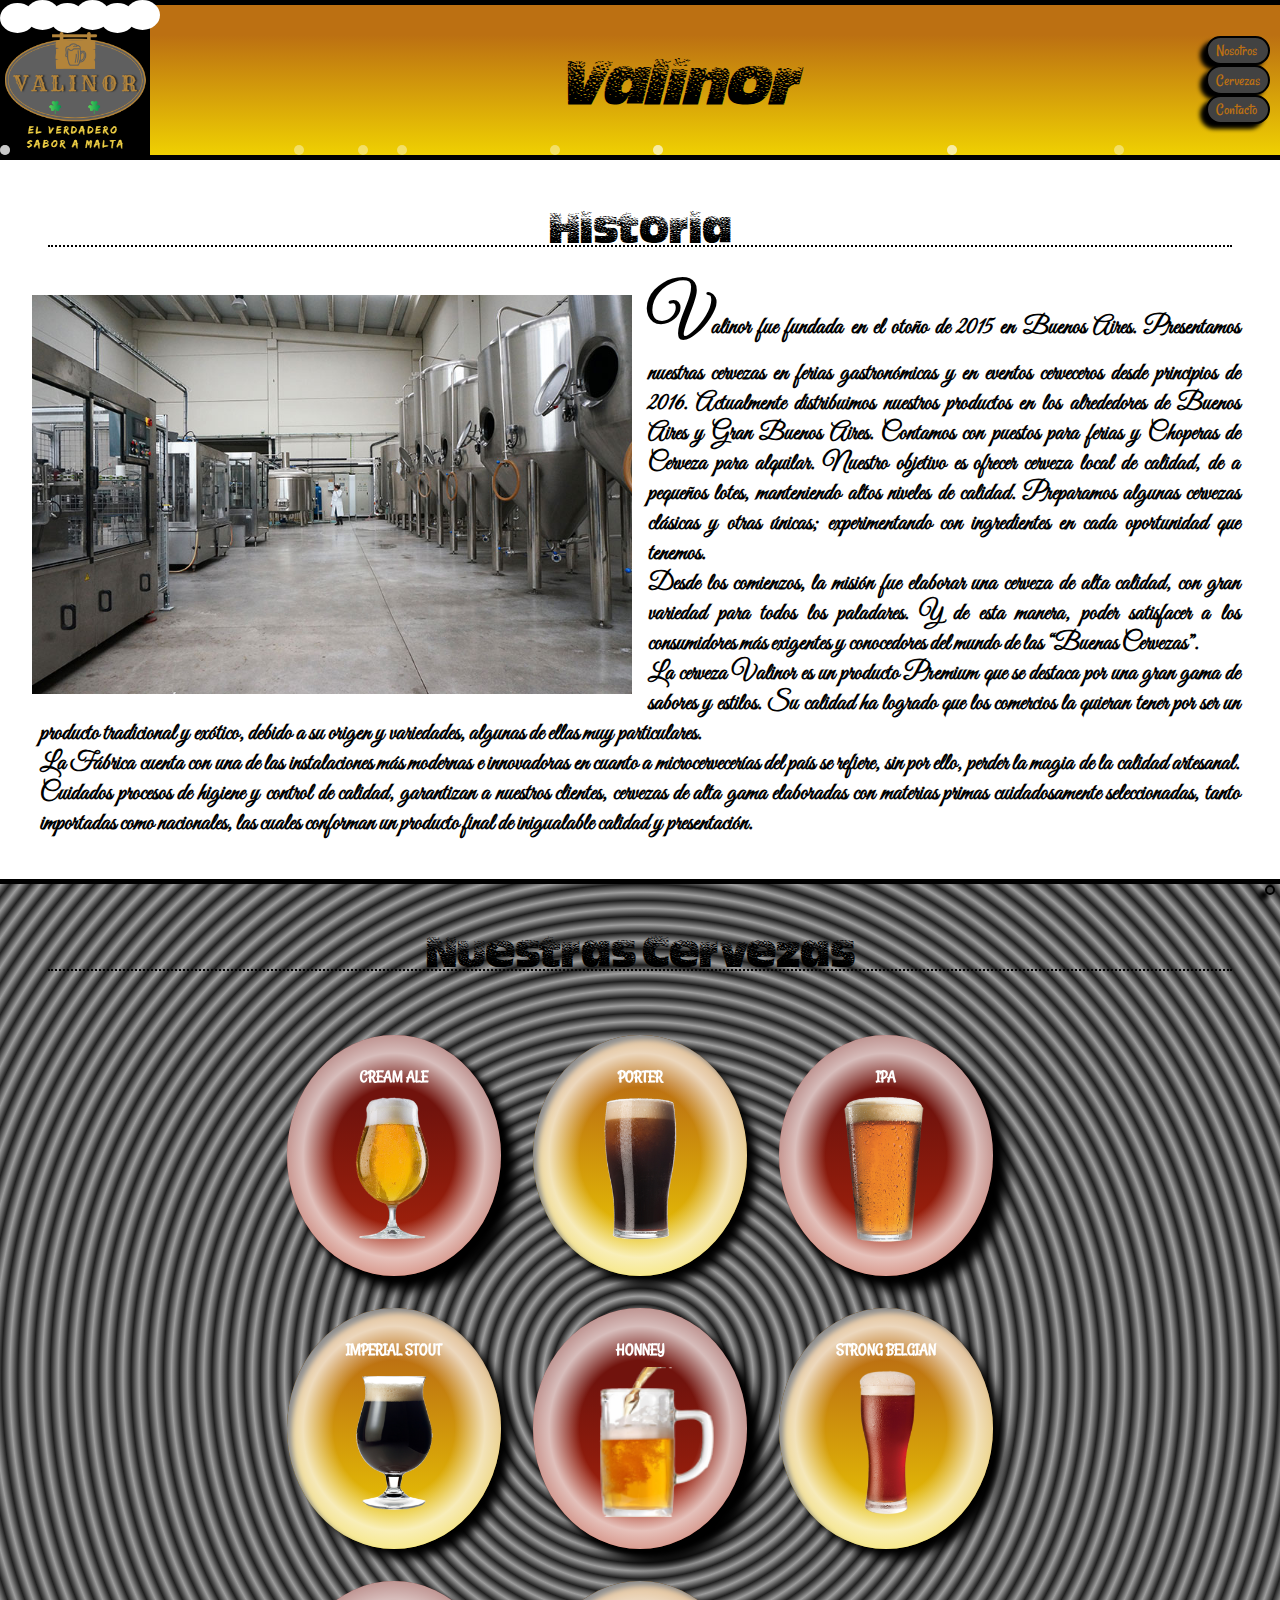
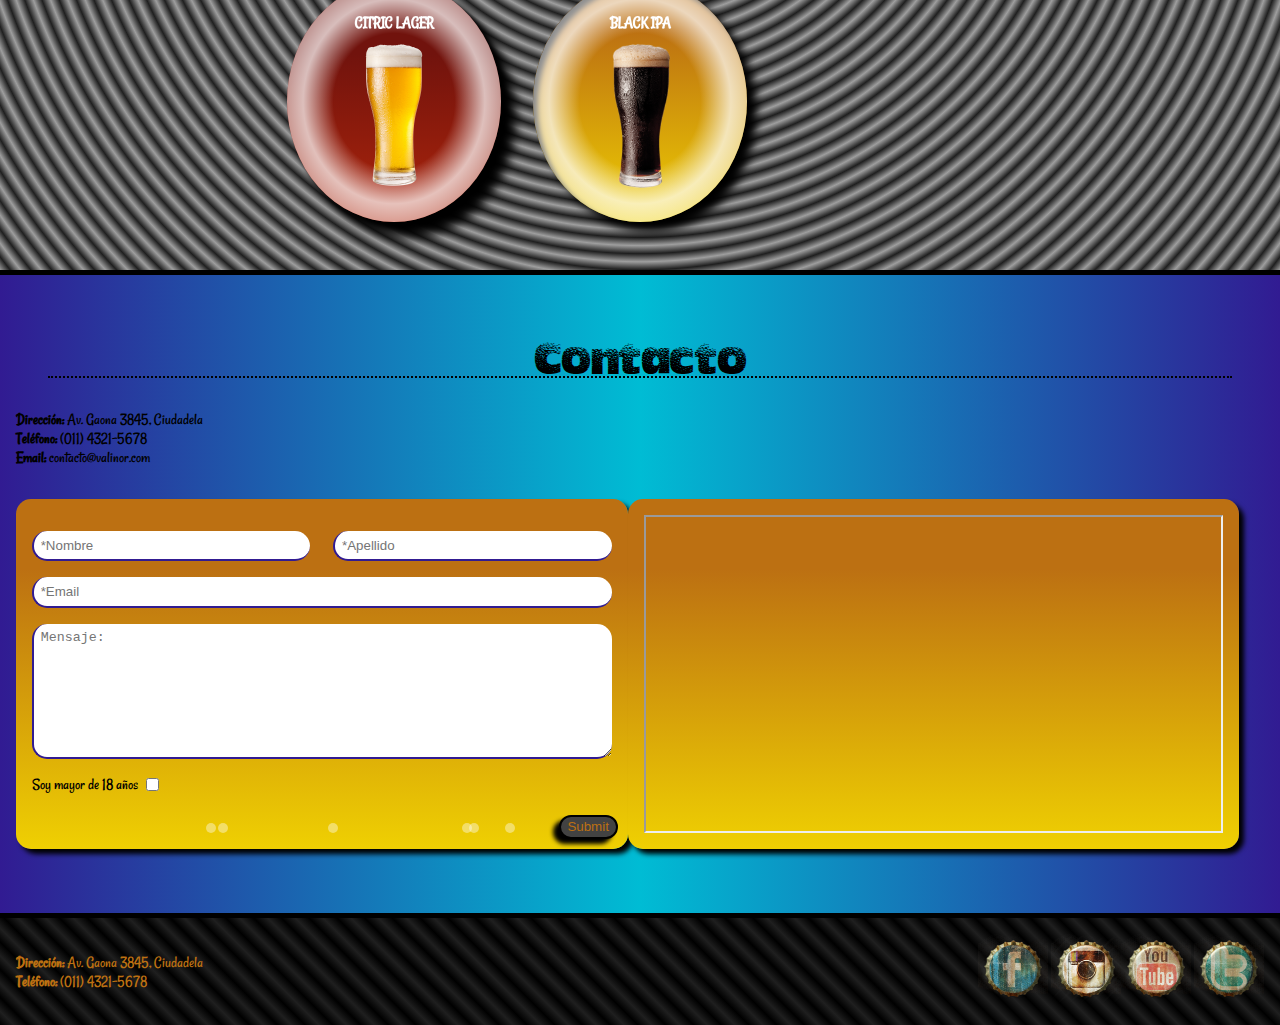
==== index.html @ 64746c53 "commit inicial" ====
<!DOCTYPE html>
<html lang="en">
<head>
	<meta charset="UTF-8">
	<meta name="viewport" content="width=device-width, initial-scale=1.0">
	<title>Valinor</title>
	<link rel="shortcut icon" href="img/favicon.png">
	<link rel="stylesheet" href="https://use.fontawesome.com/releases/v5.3.1/css/all.css" integrity="sha384-mzrmE5qonljUremFsqc01SB46JvROS7bZs3IO2EmfFsd15uHvIt+Y8vEf7N7fWAU" crossorigin="anonymous">
	<link rel="stylesheet" href="css/style.css">
</head>
<body>
	<header id="inicio" class="header">
		<img src="img/logo3.png" class="logo">		
		<div class="cont_espuma">			
			<div class="espuma"></div>
			<div class="espuma"></div>
			<div class="espuma"></div>
			<div class="espuma"></div>
			<div class="espuma"></div>						
			<div class="espuma"></div>
		
		</div>
		<h1 class="header_titulo hidden_tablet">Valinor</h1>		  
        <div class="burbuja"></div>
        <div class="burbuja"></div>
        <div class="burbuja"></div>
        <div class="burbuja"></div>
        <div class="burbuja"></div>
        <div class="burbuja"></div>
        <div class="burbuja"></div>
        <div class="burbuja"></div>
        <div class="burbuja"></div>
        <div class="burbuja"></div>
        <div class="burbuja"></div>
        <div class="burbuja"></div>
        <nav class="menu_general hidden_tablet">
        	<a href="#historia">Nosotros</a>
	       	<a href="#cervezas">Cervezas</a>
	       	<a href="#contacto">Contacto</a>
        </nav>
		<nav class="menu_hamburguesa hidden_desktop">
			<i class="fas fa-bars hamburguesa">
	        </i>
			<div class="menu_oculto">
		        <div class="burbuja"></div>
		        <div class="burbuja"></div>
		        <div class="burbuja"></div>		
	       		<a href="#historia">Nosotros</a>
	       		<a href="#cervezas">Cervezas</a>
	       		<a href="#contacto">Contacto</a>
	       	</div>
		</nav>
	</header>

	<main id="historia" class="borde_inferior">
		<h2 class="titulo">Historia</h2>
		<img src="img/instalaciones.jpg" alt="" class="historia_foto hidden_tablet">
		<div class="texto">
			<p>Valinor fue fundada en el otoño de 2015 en Buenos Aires. Presentamos nuestras cervezas en ferias gastronómicas y en eventos cerveceros desde principios de 2016. Actualmente distribuimos nuestros productos en los alrededores de Buenos Aires y Gran Buenos Aires. Contamos con puestos para ferias y Choperas de Cerveza para alquilar. Nuestro objetivo es ofrecer cerveza local de calidad, de a pequeños lotes, manteniendo altos niveles de calidad. Preparamos algunas cervezas clásicas y otras únicas; experimentando con ingredientes en cada oportunidad que tenemos.</p>
			<p>Desde los comienzos, la misión fue elaborar una cerveza de alta calidad, con gran variedad para todos los paladares. Y de esta manera, poder satisfacer a los consumidores más exigentes y conocedores del mundo de las “Buenas Cervezas”.</p>
			<p>La cerveza Valinor es un producto Premium que se destaca por una gran gama de sabores y estilos. Su calidad ha logrado que los comercios la quieran tener por ser un producto tradicional y exótico, debido a su origen y variedades, algunas de ellas muy particulares.</p>		
			<p>La Fábrica cuenta con una de las instalaciones más modernas e innovadoras en cuanto a microcervecerías del país se refiere, sin por ello, perder la magia de la calidad artesanal. Cuidados procesos de higiene y control de calidad, garantizan a nuestros clientes, cervezas de alta gama elaboradas con materias primas cuidadosamente seleccionadas, tanto importadas como nacionales, las cuales conforman un producto final de inigualable calidad y presentación.</p>
		</div>
		
	</main>

	<section id="cervezas" class="borde_inferior">
		<h2 class="titulo">Nuestras Cervezas</h2>		
		<div class="contenedor_cervezas">
			<div class="item">
				<h4>CREAM ALE</h4>
				<img src="img/1.png" alt="" class="foto_cervezas">
				<p>Cerveza Rubia, Suave, Crispante y refrescante. Tiene cuerpo liviano y se caracteriza por predominar las maltas claras con ausencia de caramelo. El amargor y sabor a lúpulo se encuentran en niveles bajos y ausentes en aroma. Los ésteres frutados pueden ser percibidos en niveles bajos.</p>
				<p>La graduación alcohólica es de 5 grados. IBUS 17.</p>
			</div>
			<div class="item">
				<h4>PORTER</h4>
				<img src="img/5.png" alt="" class="foto_cervezas">
				<p>Cerveza de cuerpo moderado con un rango de color entre café medio y oscuro. Se caracteriza por la carencia de las maltas horneadas o quemadas aceptando las maltas dulces en niveles de bajos, los niveles de lúpulo varían entre medios y moderados otorgando un amargor medio.</p>
				<p>La Graduación alcohólica es de 6 grados. IBUS 25.</p>
			</div>
			<div class="item">
				<h4>IPA</h4>
				<img src="img/3.png" alt="" class="foto_cervezas">
				<p>Indian Pale Ale, su Color es amarronado claro. Se Caracteriza por el amargor bien balanceado con el dulce de las maltas caramelizadas especiales. Es intensa, sabrosa, muy aromática y de buen cuerpo.</p>
				<p>Su graduación al alcohólica es de 7 grados. IBUS 40.</p>
			</div>
			<div class="item">
				<h4>IMPERIAL STOUT</h4>
				<img src="img/2.png" alt="" class="foto_cervezas">
				<p>Cerveza de color oscuro cercano al negro. Ofrece un intenso amargor y carácter malteado, complejo, pleno de cuerpo con toques tostados y ahumados que terminan en final seco. Posee gran concentración de lúpulo lo cual permite su conservación en el tiempo.</p>
				<p>La graduaciòn alcohólica alcanza los 10 grados. IBUS 60.</p>
			</div>
			<div class="item">
				<h4>HONNEY</h4>
				<img src="img/4.png" alt="" class="foto_cervezas">
				<p>Es una cerveza con miel. Sus cualidades logran que los mostos queden con un tinte levemente dulzón, mayor claridad y, además, un gran sabor particular.</p>
				<p>Su graduación alcohólica es de 8 grados. IBUS 23.</p>
			</div>
			<div class="item">
				<h4>STRONG BELGIAN</h4>
				<img src="img/6.png" alt="" class="foto_cervezas">
				<p>Su color es rojo cobrizo. Desprende sabores frutales y un perfil dulce que aportan las maltas caramelos. Esta cerveza tiene un alto contenido alcohólico.</p>
				<p>La graduación alcohólica es de 11 grados. IBUS 32.</p>
			</div>
			<div class="item">
				<h4>CITRIC LAGER</h4>
				<img src="img/7.png" alt="" class="foto_cervezas">
				<p>Es una cerveza lager con el agregado de cítricos y azúcar, 30 días de maduración con la fruta. Se consigue así una fusión ideal entre la mejor cerveza y el característico sabor de los cítricos, dando como resultado un sabor único y doblemente refrescante.</p>
				<p>La graduación alcohólica es de 4 grados. IBUS 15.</p>
			</div>
			<div class="item">
				<h4>BLACK IPA</h4>
				<img src="img/8.png" alt="" class="foto_cervezas">
				<p>Es un estilo de cerveza negra con el amargor característico de las IPAS, que dejan ver los tostados, el chocolate y el café, permitiéndole obtener una intensidad característica y buen cuerpo.</p>
				<p>La graduación alcohólica es de 7 grados. IBUS 43.</p>
			</div>
		</div>
		
	</section>

	<section id="contacto" class="borde_inferior">
		<h2 class="titulo">Contacto</h2>
		<p><span class="negrita">Dirección:</span> Av. Gaona 3845, Ciudadela</p>
		<p><span class="negrita">Teléfono:</span> (011) 4321-5678</p>
		<p><span class="negrita">Email:</span> contacto@valinor.com</p>		
		<form action="" class="contacto_division">
		    <div class="burbuja"></div>
		    <div class="burbuja"></div>
		    <div class="burbuja"></div>
		    <div class="burbuja"></div>
		    <div class="burbuja"></div>
		    <div class="burbuja"></div>		
			<div>
				<input class="input" type="text" placeholder="*Nombre" required>
				<input class="input" type="text" placeholder="*Apellido" required>
			</div>
			<div>
				<input class="input" type="email" placeholder="*Email" required>
			</div>
	        <div>
		        
		        <textarea class="input" name="" id="" cols="40" rows="8" placeholder="Mensaje:"></textarea>
	        </div>
			<div>
      			<label for="mayor"><span>Soy mayor de 18 años</span></label>
				<input type="checkbox" id="mayor" name="check" required>
	        </div>
			<input type="submit" class="aceptar">
		</form>
		<div class="contacto_division">
			<iframe src="https://www.google.com/maps/embed?pb=!1m18!1m12!1m3!1d1641.3958438798677!2d-58.5413148165219!3d-34.634704137041126!2m3!1f0!2f0!3f0!3m2!1i1024!2i768!4f13.1!3m3!1m2!1s0x95bcc8105bed4409%3A0xe60485fcaf49aa8b!2sAv.+Gaona+3845%2C+B1702APH+Ciudadela%2C+Pcia+de+Buenos+Aires!5e0!3m2!1ses-419!2sar!4v1537821189401" allowfullscreen></iframe>
		</div>
	</section>

	<footer class="footer">
		<div>
			<p><span class="negrita">Dirección:</span> Av. Gaona 3845, Ciudadela</p>
			<p><span class="negrita">Teléfono:</span> (011) 4321-5678</p>
		</div>
		
		<div class="contenedor_redes">
			<div>				
				<a href="https://www.youtube.com" target="blank"><img src="img/youtube.png" class="redes" alt=""></a>			
				<a href="https://www.twitter.com" target="blank"><img src="img/twitter.png" class="redes" alt=""></a>
			</div>
			<div>
				<a href="https://www.facebook.com" target="blank"><img src="img/facebook.png" class="redes" alt=""></a>
				<a href="https://www.instagram.com" target="blank"><img src="img/instagram.png" class="redes" alt=""></a>
			</div>
		</div>
	</footer>
	
	<a href="#inicio" title="Volver al Inicio"><i class="far fa-arrow-alt-circle-up volver"></i></a>

</body>
</html>
---- css/style.css ----
@import url("https://fonts.googleapis.com/css?family=Indie+Flower|Great+Vibes|Righteous|Poiret+One|Boogaloo|Ceviche+One|Chicle|Kaushan+Script|Monoton|Norican|Oleo+Script|Rancho|Yatra+One");
.boton, .menu_general a, .contacto_division .aceptar, .volver {
  border: 2px solid black;
  color: #bc7012;
  background: #424242;
  box-shadow: -6px 5px 4px 0px #000000; }
  .boton:hover, .menu_general a:hover, .contacto_division .aceptar:hover, .volver:hover {
    filter: brightness(1.5); }

/*resets y estructura general*/
@font-face {
  font-family: hot_sweat;
  src: url("../fuentes/HotSweat.ttf"); }
* {
  margin: 0;
  padding: 0;
  box-sizing: border-box; }

a {
  text-decoration: none; }

body, html {
  font-family: 'Poiret One', cursive;
  font-family: "Indie Flower";
  font-family: "Great Vibes";
  font-family: "Righteous";
  font-family: "Poiret One";
  font-family: "Boogaloo";
  font-family: "Ceviche One";
  font-family: "Chicle";
  font-family: "Yatra One";
  font-family: "Kaushan Script";
  font-family: "Monoton";
  font-family: "Norican";
  font-family: "Oleo Script";
  font-family: "Rancho"; }

@keyframes gas {
  100% {
    bottom: 90%; } }
@keyframes gradiente {
  0% {
    background-position: 0% 50%; }
  50% {
    background-position: 100% 50%; }
  100% {
    background-position: 0% 50%; } }
@keyframes reflejo {
  0% {
    background: radial-gradient(transparent 0%, #ffffffb8 0%, transparent 100%); }
  1% {
    background: radial-gradient(transparent 2%, #ffffffb8 3%, transparent 100%); }
  2% {
    background: radial-gradient(transparent 4%, #ffffffb8 6%, transparent 100%); }
  3% {
    background: radial-gradient(transparent 6%, #ffffffb8 9%, transparent 100%); }
  4% {
    background: radial-gradient(transparent 8%, #ffffffb8 12%, transparent 100%); }
  5% {
    background: radial-gradient(transparent 10%, #ffffffb8 15%, transparent 100%); }
  6% {
    background: radial-gradient(transparent 12%, #ffffffb8 18%, transparent 100%); }
  7% {
    background: radial-gradient(transparent 14%, #ffffffb8 21%, transparent 100%); }
  8% {
    background: radial-gradient(transparent 16%, #ffffffb8 24%, transparent 100%); }
  9% {
    background: radial-gradient(transparent 18%, #ffffffb8 27%, transparent 100%); }
  10% {
    background: radial-gradient(transparent 20%, #ffffffb8 30%, transparent 100%); }
  11% {
    background: radial-gradient(transparent 22%, #ffffffb8 33%, transparent 100%); }
  12% {
    background: radial-gradient(transparent 24%, #ffffffb8 36%, transparent 100%); }
  13% {
    background: radial-gradient(transparent 26%, #ffffffb8 39%, transparent 100%); }
  14% {
    background: radial-gradient(transparent 28%, #ffffffb8 42%, transparent 100%); }
  15% {
    background: radial-gradient(transparent 30%, #ffffffb8 45%, transparent 100%); }
  16% {
    background: radial-gradient(transparent 32%, #ffffffb8 48%, transparent 100%); }
  17% {
    background: radial-gradient(transparent 34%, #ffffffb8 51%, transparent 100%); }
  18% {
    background: radial-gradient(transparent 36%, #ffffffb8 54%, transparent 100%); }
  19% {
    background: radial-gradient(transparent 38%, #ffffffb8 57%, transparent 100%); }
  20% {
    background: radial-gradient(transparent 40%, #ffffffb8 60%, transparent 100%); }
  21% {
    background: radial-gradient(transparent 52.5%, #ffffffb8 63%, transparent 100%); }
  22% {
    background: radial-gradient(transparent 55%, #ffffffb8 66%, transparent 100%); }
  23% {
    background: radial-gradient(transparent 57.5%, #ffffffb8 69%, transparent 100%); }
  24% {
    background: radial-gradient(transparent 60%, #ffffffb8 72%, transparent 100%); }
  25% {
    background: radial-gradient(transparent 62.5%, #ffffffb8 75%, transparent 100%); }
  26% {
    background: radial-gradient(transparent 65%, #ffffffb8 78%, transparent 100%); }
  27% {
    background: radial-gradient(transparent 67.5%, #ffffffb8 81%, transparent 100%); }
  28% {
    background: radial-gradient(transparent 70%, #ffffffb8 84%, transparent 100%); }
  29% {
    background: radial-gradient(transparent 72.5%, #ffffffb8 87%, transparent 100%); }
  30% {
    background: radial-gradient(transparent 75%, #ffffffb8 90%, transparent 100%); }
  31% {
    background: radial-gradient(transparent 77.5%, #ffffffb8 93%, transparent 100%); }
  32% {
    background: radial-gradient(transparent 80%, #ffffffb8 96%, transparent 100%); }
  33% {
    background: radial-gradient(transparent 82.5%, #ffffffb8 99%, transparent 100%); }
  34% {
    background: radial-gradient(transparent 85%, #ffffffb8 102%, transparent 100%); }
  100% {
    background: transparent; } }
@keyframes reflejo2 {
  0% {
    background: linear-gradient(45deg, transparent 0%, #ffffffaa 0%, transparent 0%); }
  1% {
    background: linear-gradient(45deg, transparent 2.5%, #ffffffaa 3%, transparent 3.4%); }
  2% {
    background: linear-gradient(45deg, transparent 5%, #ffffffaa 6%, transparent 6.8%); }
  3% {
    background: linear-gradient(45deg, transparent 7.5%, #ffffffaa 9%, transparent 10.2%); }
  4% {
    background: linear-gradient(45deg, transparent 10%, #ffffffaa 12%, transparent 13.6%); }
  5% {
    background: linear-gradient(45deg, transparent 12.5%, #ffffffaa 15%, transparent 17%); }
  6% {
    background: linear-gradient(45deg, transparent 15%, #ffffffaa 18%, transparent 20.4%); }
  7% {
    background: linear-gradient(45deg, transparent 17.5%, #ffffffaa 21%, transparent 23.8%); }
  8% {
    background: linear-gradient(45deg, transparent 20%, #ffffffaa 24%, transparent 27.2%); }
  9% {
    background: linear-gradient(45deg, transparent 22.5%, #ffffffaa 27%, transparent 30.6%); }
  10% {
    background: linear-gradient(45deg, transparent 25%, #ffffffaa 30%, transparent 34%); }
  11% {
    background: linear-gradient(45deg, transparent 27.5%, #ffffffaa 33%, transparent 37.4%); }
  12% {
    background: linear-gradient(45deg, transparent 30%, #ffffffaa 36%, transparent 40.8%); }
  13% {
    background: linear-gradient(45deg, transparent 32.5%, #ffffffaa 39%, transparent 44.2%); }
  14% {
    background: linear-gradient(45deg, transparent 35%, #ffffffaa 42%, transparent 47.6%); }
  15% {
    background: linear-gradient(45deg, transparent 37.5%, #ffffffaa 45%, transparent 51%); }
  16% {
    background: linear-gradient(45deg, transparent 40%, #ffffffaa 48%, transparent 54.4%); }
  17% {
    background: linear-gradient(45deg, transparent 42.5%, #ffffffaa 51%, transparent 57.8%); }
  18% {
    background: linear-gradient(45deg, transparent 45%, #ffffffaa 54%, transparent 61.2%); }
  19% {
    background: linear-gradient(45deg, transparent 47.5%, #ffffffaa 57%, transparent 64.6%); }
  20% {
    background: linear-gradient(45deg, transparent 50%, #ffffffaa 60%, transparent 68%); }
  21% {
    background: linear-gradient(45deg, transparent 52.5%, #ffffffaa 63%, transparent 71.4%); }
  22% {
    background: linear-gradient(45deg, transparent 55%, #ffffffaa 66%, transparent 74.8%); }
  23% {
    background: linear-gradient(45deg, transparent 57.5%, #ffffffaa 69%, transparent 78.2%); }
  24% {
    background: linear-gradient(45deg, transparent 60%, #ffffffaa 72%, transparent 81.6%); }
  25% {
    background: linear-gradient(45deg, transparent 62.5%, #ffffffaa 75%, transparent 85%); }
  26% {
    background: linear-gradient(45deg, transparent 65%, #ffffffaa 78%, transparent 88.4%); }
  27% {
    background: linear-gradient(45deg, transparent 67.5%, #ffffffaa 81%, transparent 91.8%); }
  28% {
    background: linear-gradient(45deg, transparent 70%, #ffffffaa 84%, transparent 95.2%); }
  29% {
    background: linear-gradient(45deg, transparent 72.5%, #ffffffaa 87%, transparent 98.6%); }
  30% {
    background: linear-gradient(45deg, transparent 75%, #ffffffaa 90%, transparent 102%); }
  30% {
    background: linear-gradient(45deg, transparent 75%, #ffffffaa 90%, transparent 100%); }
  31% {
    background: linear-gradient(45deg, transparent 77.5%, #ffffffaa 93%, transparent 100%); }
  32% {
    background: linear-gradient(45deg, transparent 80%, #ffffffaa 96%, transparent 100%); }
  33% {
    background: linear-gradient(45deg, transparent 82.5%, #ffffffaa 99%, transparent 100%); }
  34% {
    background: linear-gradient(45deg, transparent 85%, #ffffffaa 102%, transparent 100%); }
  34% {
    background: linear-gradient(45deg, transparent 85%, #ffffffaa 100%, transparent 100%); }
  35% {
    background: linear-gradient(45deg, transparent 87.5%, #ffffffaa 100%, transparent 100%); }
  36% {
    background: linear-gradient(45deg, transparent 90%, #ffffffaa 100%, transparent 100%); }
  37% {
    background: linear-gradient(45deg, transparent 92.5%, #ffffffaa 100%, transparent 100%); }
  38% {
    background: linear-gradient(45deg, transparent 95%, #ffffffaa 100%, transparent 100%); }
  39% {
    background: linear-gradient(45deg, transparent 97.5%, #ffffffaa 100%, transparent 100%); }
  40% {
    background: linear-gradient(45deg, transparent 100%, #ffffffaa 100%, transparent 100%); }
  100% {
    background: transparent; } }
@keyframes vidrio {
  0% {
    background: linear-gradient(180deg, transparent 0%, #ffffffb8 0%, transparent 100%); }
  1% {
    background: linear-gradient(180deg, transparent 2%, #ffffffb8 0%, transparent 100%); }
  2% {
    background: linear-gradient(180deg, transparent 4%, #ffffffb8 0%, transparent 100%); }
  3% {
    background: linear-gradient(180deg, transparent 6%, #ffffffb8 0%, transparent 100%); }
  4% {
    background: linear-gradient(180deg, transparent 8%, #ffffffb8 0%, transparent 100%); }
  5% {
    background: linear-gradient(180deg, transparent 10%, #ffffffb8 0%, transparent 100%); }
  6% {
    background: linear-gradient(180deg, transparent 12%, #ffffffb8 0%, transparent 100%); }
  7% {
    background: linear-gradient(180deg, transparent 14%, #ffffffb8 0%, transparent 100%); }
  8% {
    background: linear-gradient(180deg, transparent 16%, #ffffffb8 0%, transparent 100%); }
  9% {
    background: linear-gradient(180deg, transparent 18%, #ffffffb8 0%, transparent 100%); }
  10% {
    background: linear-gradient(180deg, transparent 20%, #ffffffb8 0%, transparent 100%); }
  11% {
    background: linear-gradient(180deg, transparent 22%, #ffffffb8 0%, transparent 100%); }
  50% {
    background: linear-gradient(180deg, transparent 22%, #ffffffb8 0%, transparent 100%); }
  51% {
    background: linear-gradient(180deg, transparent 23.95%, #ffffffb8 0%, transparent 100%); }
  52% {
    background: linear-gradient(180deg, transparent 25.9%, #ffffffb8 0%, transparent 100%); }
  53% {
    background: linear-gradient(180deg, transparent 27.85%, #ffffffb8 0%, transparent 100%); }
  54% {
    background: linear-gradient(180deg, transparent 29.8%, #ffffffb8 0%, transparent 100%); }
  55% {
    background: linear-gradient(180deg, transparent 31.75%, #ffffffb8 0%, transparent 100%); }
  56% {
    background: linear-gradient(180deg, transparent 33.7%, #ffffffb8 0%, transparent 100%); }
  57% {
    background: linear-gradient(180deg, transparent 35.65%, #ffffffb8 0%, transparent 100%); }
  58% {
    background: linear-gradient(180deg, transparent 37.6%, #ffffffb8 0%, transparent 100%); }
  59% {
    background: linear-gradient(180deg, transparent 39.55%, #ffffffb8 0%, transparent 100%); }
  60% {
    background: linear-gradient(180deg, transparent 41.5%, #ffffffb8 0%, transparent 100%); }
  61% {
    background: linear-gradient(180deg, transparent 43.45%, #ffffffb8 0%, transparent 100%); }
  62% {
    background: linear-gradient(180deg, transparent 45.4%, #ffffffb8 0%, transparent 100%); }
  63% {
    background: linear-gradient(180deg, transparent 47.35%, #ffffffb8 0%, transparent 100%); }
  64% {
    background: linear-gradient(180deg, transparent 49.3%, #ffffffb8 0%, transparent 100%); }
  65% {
    background: linear-gradient(180deg, transparent 51.25%, #ffffffb8 0%, transparent 100%); }
  66% {
    background: linear-gradient(180deg, transparent 53.2%, #ffffffb8 0%, transparent 100%); }
  67% {
    background: linear-gradient(180deg, transparent 55.15%, #ffffffb8 0%, transparent 100%); }
  68% {
    background: linear-gradient(180deg, transparent 57.1%, #ffffffb8 0%, transparent 100%); }
  69% {
    background: linear-gradient(180deg, transparent 59.05%, #ffffffb8 0%, transparent 100%); }
  70% {
    background: linear-gradient(180deg, transparent 61%, #ffffffb8 0%, transparent 100%); }
  71% {
    background: linear-gradient(180deg, transparent 62.95%, #ffffffb8 0%, transparent 100%); }
  72% {
    background: linear-gradient(180deg, transparent 64.9%, #ffffffb8 0%, transparent 100%); }
  73% {
    background: linear-gradient(180deg, transparent 66.85%, #ffffffb8 0%, transparent 100%); }
  74% {
    background: linear-gradient(180deg, transparent 68.8%, #ffffffb8 0%, transparent 100%); }
  75% {
    background: linear-gradient(180deg, transparent 70.75%, #ffffffb8 0%, transparent 100%); }
  76% {
    background: linear-gradient(180deg, transparent 72.7%, #ffffffb8 0%, transparent 100%); }
  77% {
    background: linear-gradient(180deg, transparent 74.65%, #ffffffb8 0%, transparent 100%); }
  78% {
    background: linear-gradient(180deg, transparent 76.6%, #ffffffb8 0%, transparent 100%); }
  79% {
    background: linear-gradient(180deg, transparent 78.55%, #ffffffb8 0%, transparent 100%); }
  80% {
    background: linear-gradient(180deg, transparent 80.5%, #ffffffb8 0%, transparent 100%); }
  81% {
    background: linear-gradient(180deg, transparent 82.45%, #ffffffb8 0%, transparent 100%); }
  82% {
    background: linear-gradient(180deg, transparent 84.4%, #ffffffb8 0%, transparent 100%); }
  83% {
    background: linear-gradient(180deg, transparent 86.35%, #ffffffb8 0%, transparent 100%); }
  84% {
    background: linear-gradient(180deg, transparent 88.3%, #ffffffb8 0%, transparent 100%); }
  85% {
    background: linear-gradient(180deg, transparent 90.25%, #ffffffb8 0%, transparent 100%); }
  86% {
    background: linear-gradient(180deg, transparent 92.2%, #ffffffb8 0%, transparent 100%); }
  87% {
    background: linear-gradient(180deg, transparent 94.15%, #ffffffb8 0%, transparent 100%); }
  88% {
    background: linear-gradient(180deg, transparent 96.1%, #ffffffb8 0%, transparent 100%); }
  89% {
    background: linear-gradient(180deg, transparent 98.05%, #ffffffb8 0%, transparent 100%); }
  90% {
    background: linear-gradient(180deg, transparent 100%, #ffffffb8 0%, transparent 100%); }
  100% {
    background: transparent; } }
@keyframes vidrio2 {
  0% {
    background: linear-gradient(90deg, transparent 0%, #ffffffb8 0%, transparent 100%); }
  1% {
    background: linear-gradient(90deg, transparent 2%, #ffffffb8 0%, transparent 100%); }
  2% {
    background: linear-gradient(90deg, transparent 4%, #ffffffb8 0%, transparent 100%); }
  3% {
    background: linear-gradient(90deg, transparent 6%, #ffffffb8 0%, transparent 100%); }
  4% {
    background: linear-gradient(90deg, transparent 8%, #ffffffb8 0%, transparent 100%); }
  5% {
    background: linear-gradient(90deg, transparent 10%, #ffffffb8 0%, transparent 100%); }
  6% {
    background: linear-gradient(90deg, transparent 12%, #ffffffb8 0%, transparent 100%); }
  7% {
    background: linear-gradient(90deg, transparent 14%, #ffffffb8 0%, transparent 100%); }
  8% {
    background: linear-gradient(90deg, transparent 16%, #ffffffb8 0%, transparent 100%); }
  9% {
    background: linear-gradient(90deg, transparent 18%, #ffffffb8 0%, transparent 100%); }
  10% {
    background: linear-gradient(90deg, transparent 20%, #ffffffb8 0%, transparent 100%); }
  11% {
    background: linear-gradient(90deg, transparent 22%, #ffffffb8 0%, transparent 100%); }
  12% {
    background: linear-gradient(90deg, transparent 24%, #ffffffb8 0%, transparent 100%); }
  13% {
    background: linear-gradient(90deg, transparent 26%, #ffffffb8 0%, transparent 100%); }
  14% {
    background: linear-gradient(90deg, transparent 28%, #ffffffb8 0%, transparent 100%); }
  15% {
    background: linear-gradient(90deg, transparent 30%, #ffffffb8 0%, transparent 100%); }
  16% {
    background: linear-gradient(90deg, transparent 32%, #ffffffb8 0%, transparent 100%); }
  17% {
    background: linear-gradient(90deg, transparent 34%, #ffffffb8 0%, transparent 100%); }
  18% {
    background: linear-gradient(90deg, transparent 36%, #ffffffb8 0%, transparent 100%); }
  19% {
    background: linear-gradient(90deg, transparent 38%, #ffffffb8 0%, transparent 100%); }
  20% {
    background: linear-gradient(90deg, transparent 40%, #ffffffb8 0%, transparent 100%); }
  21% {
    background: linear-gradient(90deg, transparent 42%, #ffffffb8 0%, transparent 100%); }
  22% {
    background: linear-gradient(90deg, transparent 44%, #ffffffb8 0%, transparent 100%); }
  23% {
    background: linear-gradient(90deg, transparent 46%, #ffffffb8 0%, transparent 100%); }
  24% {
    background: linear-gradient(90deg, transparent 48%, #ffffffb8 0%, transparent 100%); }
  25% {
    background: linear-gradient(90deg, transparent 50%, #ffffffb8 0%, transparent 100%); }
  26% {
    background: linear-gradient(90deg, transparent 52%, #ffffffb8 0%, transparent 100%); }
  27% {
    background: linear-gradient(90deg, transparent 54%, #ffffffb8 0%, transparent 100%); }
  28% {
    background: linear-gradient(90deg, transparent 56%, #ffffffb8 0%, transparent 100%); }
  29% {
    background: linear-gradient(90deg, transparent 58%, #ffffffb8 0%, transparent 100%); }
  30% {
    background: linear-gradient(90deg, transparent 60%, #ffffffb8 0%, transparent 100%); }
  31% {
    background: linear-gradient(90deg, transparent 62%, #ffffffb8 0%, transparent 100%); }
  32% {
    background: linear-gradient(90deg, transparent 64%, #ffffffb8 0%, transparent 100%); }
  33% {
    background: linear-gradient(90deg, transparent 66%, #ffffffb8 0%, transparent 100%); }
  34% {
    background: linear-gradient(90deg, transparent 68%, #ffffffb8 0%, transparent 100%); }
  35% {
    background: linear-gradient(90deg, transparent 70%, #ffffffb8 0%, transparent 100%); }
  36% {
    background: linear-gradient(90deg, transparent 72%, #ffffffb8 0%, transparent 100%); }
  37% {
    background: linear-gradient(90deg, transparent 74%, #ffffffb8 0%, transparent 100%); }
  38% {
    background: linear-gradient(90deg, transparent 76%, #ffffffb8 0%, transparent 100%); }
  39% {
    background: linear-gradient(90deg, transparent 78%, #ffffffb8 0%, transparent 100%); }
  40% {
    background: linear-gradient(90deg, transparent 80%, #ffffffb8 0%, transparent 100%); }
  41% {
    background: linear-gradient(90deg, transparent 82%, #ffffffb8 0%, transparent 100%); }
  42% {
    background: linear-gradient(90deg, transparent 84%, #ffffffb8 0%, transparent 100%); }
  43% {
    background: linear-gradient(90deg, transparent 86%, #ffffffb8 0%, transparent 100%); }
  44% {
    background: linear-gradient(90deg, transparent 88%, #ffffffb8 0%, transparent 100%); }
  45% {
    background: linear-gradient(90deg, transparent 90%, #ffffffb8 0%, transparent 100%); }
  46% {
    background: linear-gradient(90deg, transparent 92%, #ffffffb8 0%, transparent 100%); }
  47% {
    background: linear-gradient(90deg, transparent 94%, #ffffffb8 0%, transparent 100%); }
  48% {
    background: linear-gradient(90deg, transparent 96%, #ffffffb8 0%, transparent 100%); }
  49% {
    background: linear-gradient(90deg, transparent 98%, #ffffffb8 0%, transparent 100%); }
  50% {
    background: linear-gradient(90deg, transparent 100%, #ffffffb8 0%, transparent 100%); }
  100% {
    background: transparent; } }
@keyframes goteo {
  0% {
    height: 0; }
  100% {
    height: 180px; } }
.header {
  padding: 0 10px 0 0;
  position: relative;
  display: flex;
  justify-content: space-between;
  align-items: center;
  background: linear-gradient(to bottom, #bc7012 20%, #efd002);
  border: 5px black;
  border-style: solid none; }
  .header .header_titulo {
    font-family: "hot_sweat";
    font-size: 3rem;
    font-style: italic;
    font-weight: normal; }

.cont_espuma {
  position: absolute;
  top: 0; }
  .cont_espuma::after {
    content: "";
    width: 20px;
    position: absolute;
    right: -5px;
    background: white;
    border-radius: 0 0 40% 60%;
    animation: goteo 10s infinite; }
  .cont_espuma .espuma {
    height: 30px;
    width: 35px;
    position: relative;
    margin-left: -10px;
    left: 10px;
    top: -2px;
    float: left;
    background: white;
    border-radius: 50%; }
    .cont_espuma .espuma:nth-child(even) {
      top: -5px; }

.burbuja {
  width: 10px;
  height: 10px;
  position: absolute;
  bottom: 0;
  border-radius: 50%;
  background: radial-gradient(transparent 0%, #ffffff66 60%, transparent 100%);
  background: #ffffff66;
  /* border: 1px solid #e4e3e37a; */
  animation: gas ease-in-out infinite;
  z-index: 2; }
  .burbuja:nth-child(1) {
    left: 73%;
    animation-duration: 2s;
    animation-delay: 0.6s; }
  .burbuja:nth-child(2) {
    left: 33%;
    animation-duration: 9s;
    animation-delay: 1s; }
  .burbuja:nth-child(3) {
    left: 80%;
    animation-duration: 5.5s;
    animation-delay: 0.6s; }
  .burbuja:nth-child(4) {
    left: 31%;
    animation-duration: 8s;
    animation-delay: 0.4s; }
  .burbuja:nth-child(5) {
    left: 51%;
    animation-duration: 8.5s;
    animation-delay: 0.2s; }
  .burbuja:nth-child(6) {
    left: 74%;
    animation-duration: 2.5s;
    animation-delay: 0.4s; }
  .burbuja:nth-child(7) {
    left: 43%;
    animation-duration: 6s;
    animation-delay: 0.6s; }
  .burbuja:nth-child(8) {
    left: 28%;
    animation-duration: 4s;
    animation-delay: 0.6s; }
  .burbuja:nth-child(9) {
    left: 23%;
    animation-duration: 1.5s;
    animation-delay: 0.2s; }
  .burbuja:nth-child(10) {
    left: 87%;
    animation-duration: 2s;
    animation-delay: 0.2s; }
  .burbuja:nth-child(11) {
    left: 51%;
    animation-duration: 2s;
    animation-delay: 0.2s; }
  .burbuja:nth-child(12) {
    left: 74%;
    animation-duration: 5s;
    animation-delay: 0.2s; }

.logo {
  height: 150px; }

.menu_general {
  display: flex;
  flex-direction: column; }
  .menu_general a {
    padding: 0.2em 0.5em;
    border-radius: 15px; }

.menu_hamburguesa {
  padding: 10px;
  position: relative;
  font-size: 2rem; }
  .menu_hamburguesa::before {
    content: "";
    height: 0;
    width: 10px;
    margin-left: -10px;
    position: absolute;
    top: 30px;
    background: linear-gradient(to bottom, #bc7012 20%, #efd002);
    transition: 1s; }
  .menu_hamburguesa a {
    padding: 2px;
    color: black;
    border: 1px solid black;
    z-index: 2; }
  .menu_hamburguesa:hover .hamburguesa {
    transform: rotate(-45deg); }
  .menu_hamburguesa:hover::before {
    height: 120px; }
  .menu_hamburguesa:hover .menu_oculto {
    height: auto;
    overflow: visible; }
    .menu_hamburguesa:hover .menu_oculto::after {
      height: 95%;
      border-top: 20px solid #ffffffc2; }

.hamburguesa {
  padding: 3px;
  position: relative;
  border: 3px solid #fffefe82;
  border-top: 15px solid #ffffffc7;
  border-radius: 5px;
  transition: 1s; }
  .hamburguesa::after {
    content: '';
    width: 0.3em;
    height: 0.8em;
    position: absolute;
    right: -15px;
    top: 0px;
    border: 3px solid #fffefe82;
    border-radius: 5px; }

.menu_oculto {
  height: 0;
  margin-top: 15px;
  position: absolute;
  right: 0;
  overflow: hidden;
  display: flex;
  flex-direction: column;
  text-align: center;
  font-size: 1.5rem; }
  .menu_oculto::after {
    content: "";
    height: 0;
    width: 100%;
    position: absolute;
    bottom: 0;
    background: linear-gradient(to bottom, #bc7012 20%, #efd002);
    border-radius: 5px 5px 0 0;
    transition: 1.5s 0.5s; }

/*--------------------------------------------------------------------------*/
/*Termina el Header*/
#historia {
  padding: 1em;
  background: repeating-linear-gradient(40deg, #775a30 30%, #bb994c 61%), repeating-linear-gradient(300deg, #775a30 20%, #bb994c 50%), repeating-linear-gradient(15deg, #775a30 20%, #bb994c 60%);
  /* background: repeating-linear-gradient(0deg, #9e9e9e 30%, #ffffff30 61%), repeating-linear-gradient(300deg, #ffffff 20%, #9e9e9e42 50%), repeating-linear-gradient(15deg, #fff0 20%, #9e9e9e 60%), repeating-linear-gradient(250deg, #fff0 50%, #9e9e9e 90%); */
  /* background: repeating-linear-gradient(transparent 30%, #8A6F4E 60%), linear-gradient(45deg, #C8AC82 50%, #8A6F4E 60%); */
  /* filter: sepia(40%); */
  background: url(http://www.youthedesigner.com/wp-content/uploads/2010/08/3-schamka.jpg) 50% 50%;
  background-size: cover;
  overflow: auto; }
  #historia img {
    margin: 1em;
    width: 600px;
    float: left; }
  #historia .texto {
    margin: 1em;
    font-family: 'Great Vibes', cursive;
    font-size: 1.5rem;
    font-weight: bold;
    text-align: justify; }
    #historia .texto::first-letter {
      font-size: 4rem; }

.titulo {
  margin: 1em;
  font-family: "hot_sweat";
  font-size: 2rem;
  font-weight: normal;
  border-bottom: 2px dotted;
  text-align: center; }

/*Empieza Cervezas*/
/*--------------------------------------------------------------------------*/
#cervezas {
  padding: 1em;
  background: repeating-radial-gradient(circle, #9E9E9E 8%, #1f1f1f 9%, #9E9E9E 10%); }
  #cervezas .contenedor_cervezas {
    padding: 2em;
    display: grid;
    grid-template-columns: repeat(3, auto);
    justify-content: center;
    grid-gap: 2em; }

.item {
  padding: 2em;
  max-width: 300px;
  position: relative;
  align-self: center;
  justify-self: center;
  background: linear-gradient(to bottom, #bc7012 20%, #efd002);
  border-radius: 50%;
  box-shadow: inset 5px 5px 5px 0px black;
  filter: drop-shadow(10px 10px 5px black);
  transition: 1.5s; }
  .item:nth-child(odd) {
    background: linear-gradient(to bottom, #71130d 30%, #ae250b);
    box-shadow: 5px 5px 5px 0px black; }
    .item:nth-child(odd)::after {
      animation: reflejo 2s infinite alternate; }
  .item:nth-child(4)::after {
    animation: 5s vidrio infinite alternate; }
  .item:nth-child(6)::after {
    animation: 5s vidrio2 infinite alternate; }
  .item:nth-child(1)::after, .item:nth-child(5)::after {
    animation: 3s reflejo2 infinite alternate; }
  .item h4 {
    padding-bottom: 0.5em;
    color: #fff;
    text-align: center; }
  .item::after {
    content: '';
    height: 100%;
    width: 100%;
    position: absolute;
    bottom: 0;
    left: 0;
    background: radial-gradient(transparent 40%, #ffffffb8 60%, #ffffff17 100%);
    border-radius: 50%; }
  .item p {
    display: none; }
  .item .foto_cervezas {
    height: 150px;
    display: block; }
  .item:hover {
    transform: rotateY(360deg);
    border-radius: 10px; }
    .item:hover:nth-child(odd) {
      transform: rotate(360deg); }
    .item:hover::after {
      display: none; }
    .item:hover p {
      display: block; }
    .item:hover .foto_cervezas {
      display: none; }

#contacto {
  padding: 2em 1em;
  overflow: auto;
  background: linear-gradient(to bottom, #bc7012 20%, #efd002);
  background: linear-gradient(90deg, #311B92, #00BCD4, #311B92); }

.contacto_division {
  margin: 2em 0;
  padding: 1em;
  height: 350px;
  width: 49%;
  position: relative;
  float: left;
  background: linear-gradient(90deg, #311B92, #00BCD4, #311B92);
  background: linear-gradient(to bottom, #bc7012 20%, #efd002);
  box-shadow: 5px 5px 5px black;
  border-radius: 15px; }
  .contacto_division:nth-child(2) {
    margin-right: 2%; }
  .contacto_division iframe {
    width: 100%;
    height: -webkit-fill-available; }
  .contacto_division div {
    margin: 1em 0;
    display: flex;
    align-items: center; }
    .contacto_division div span {
      margin-right: 0.5em; }
    .contacto_division div .input {
      padding: 0.5em;
      width: 48%;
      flex: 1;
      border: #311B92 2px;
      border-style: none none solid solid;
      border-radius: 15px; }
      .contacto_division div .input:focus {
        font-size: 1.2rem;
        outline: none;
        border: 2px solid #311B92; }
      .contacto_division div .input:nth-child(2) {
        margin-left: 4%; }
  .contacto_division .aceptar {
    position: absolute;
    right: 10px;
    bottom: 10px;
    padding: 0.2em 0.5em;
    border-radius: 15px; }

.negrita {
  font-weight: bold; }

.footer {
  padding: 1em;
  display: flex;
  justify-content: space-between;
  align-items: center;
  color: #bc7012;
  background: repeating-linear-gradient(45deg, #000000 8%, #1f1f1f 9%, #000000 10%); }
  .footer .contenedor_redes div {
    float: right;
    text-align: right; }
  .footer .contenedor_redes .redes {
    width: 70px; }
    .footer .contenedor_redes .redes:hover {
      width: 75px;
      filter: drop-shadow(5px 5px 10px #bc7012) brightness(1.2); }

.borde_inferior {
  border-bottom: 5px solid black; }

.volver {
  position: fixed;
  right: 5px;
  bottom: 5px;
  font-size: 2rem;
  padding: 0.1em 0.1em;
  border-radius: 50%; }

.hidden_desktop {
  display: none; }

@media screen and (max-width: 800px) {
  .hidden_desktop {
    display: block; }

  .hidden_tablet {
    display: none; }

  #cervezas .contenedor_cervezas {
    grid-template-columns: repeat(2, auto); }

  .contacto_division {
    width: 100%; } }
@media screen and (max-width: 550px) {
  #cervezas .contenedor_cervezas {
    grid-template-columns: repeat(1, auto); } }

/*# sourceMappingURL=style.css.map */
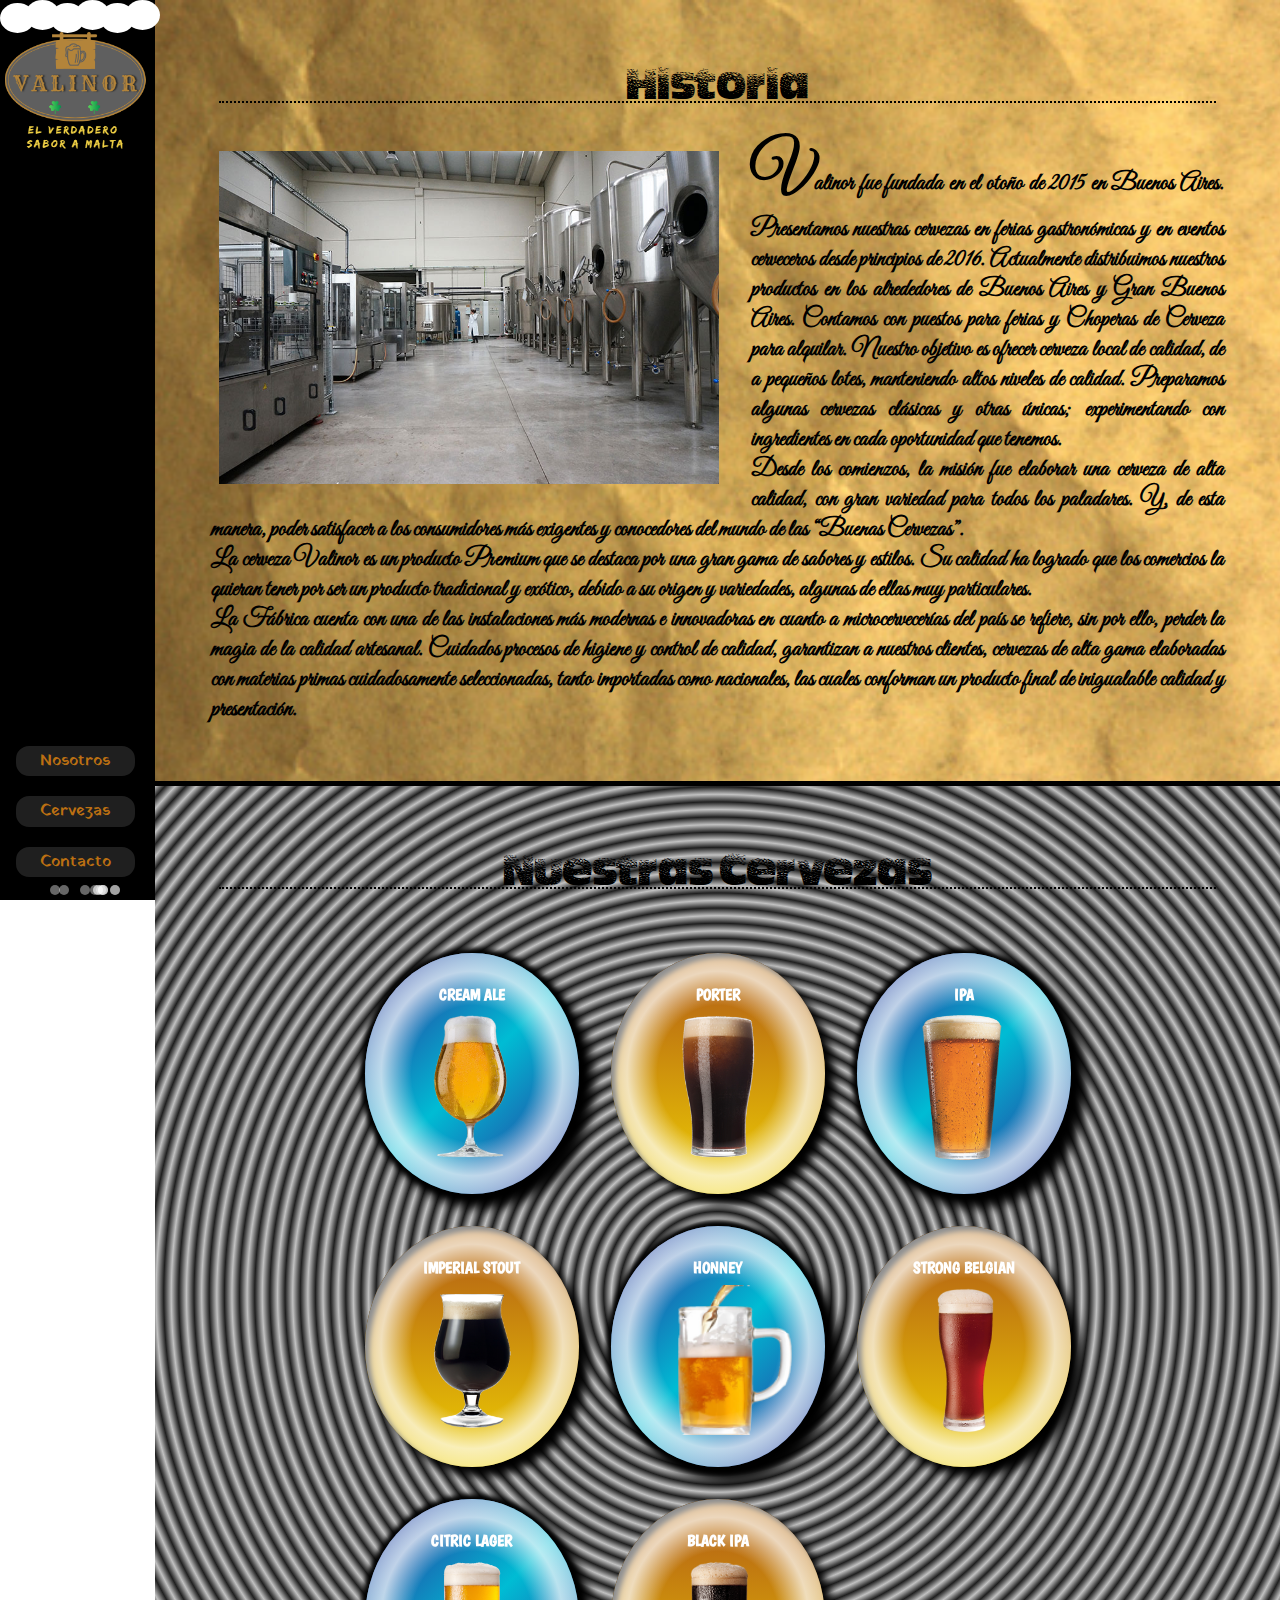
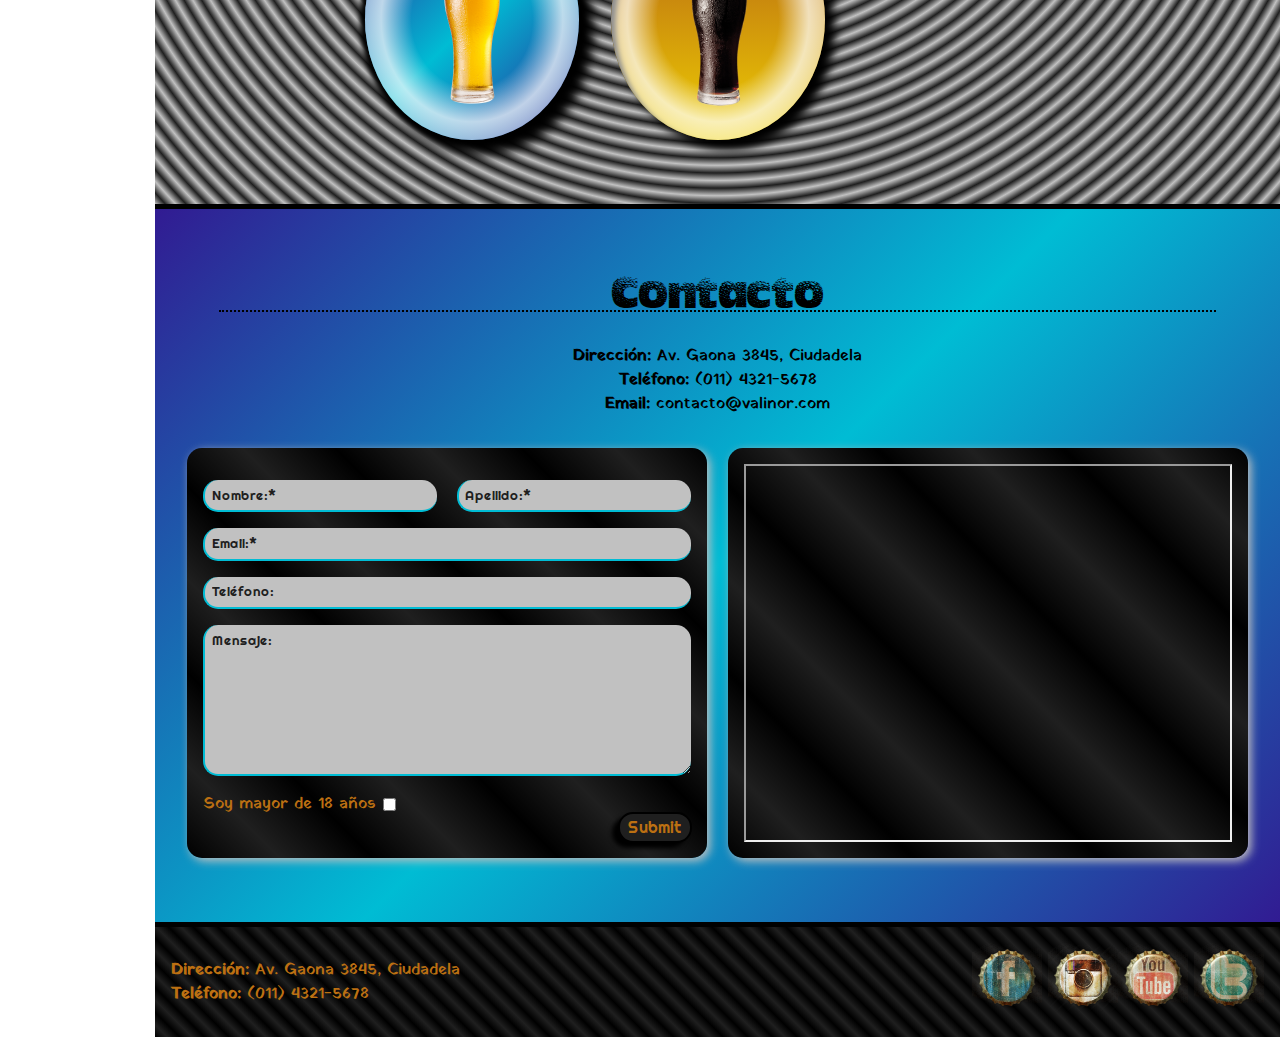
==== commit b19d2f7c: "version final" ====
--- a/index.html
+++ b/index.html
@@ -9,9 +9,10 @@
 	<link rel="stylesheet" href="css/style.css">
 </head>
 <body>
+<div class="contenedor_general">	
 	<header id="inicio" class="header">
-		<img src="img/logo3.png" class="logo">		
-		<div class="cont_espuma">			
+		<div class="contenedor_logo">			
+			<img src="img/logo3.png" class="logo">			
 			<div class="espuma"></div>
 			<div class="espuma"></div>
 			<div class="espuma"></div>
@@ -20,7 +21,7 @@
 			<div class="espuma"></div>
 		
 		</div>
-		<h1 class="header_titulo hidden_tablet">Valinor</h1>		  
+		<h1 class="header_titulo hidden_tablet">VALINOR</h1>		  
         <div class="burbuja"></div>
         <div class="burbuja"></div>
         <div class="burbuja"></div>
@@ -44,6 +45,7 @@
 			<div class="menu_oculto">
 		        <div class="burbuja"></div>
 		        <div class="burbuja"></div>
+		        <div class="burbuja"></div>
 		        <div class="burbuja"></div>		
 	       		<a href="#historia">Nosotros</a>
 	       		<a href="#cervezas">Cervezas</a>
@@ -57,7 +59,7 @@
 		<img src="img/instalaciones.jpg" alt="" class="historia_foto hidden_tablet">
 		<div class="texto">
 			<p>Valinor fue fundada en el otoño de 2015 en Buenos Aires. Presentamos nuestras cervezas en ferias gastronómicas y en eventos cerveceros desde principios de 2016. Actualmente distribuimos nuestros productos en los alrededores de Buenos Aires y Gran Buenos Aires. Contamos con puestos para ferias y Choperas de Cerveza para alquilar. Nuestro objetivo es ofrecer cerveza local de calidad, de a pequeños lotes, manteniendo altos niveles de calidad. Preparamos algunas cervezas clásicas y otras únicas; experimentando con ingredientes en cada oportunidad que tenemos.</p>
-			<p>Desde los comienzos, la misión fue elaborar una cerveza de alta calidad, con gran variedad para todos los paladares. Y de esta manera, poder satisfacer a los consumidores más exigentes y conocedores del mundo de las “Buenas Cervezas”.</p>
+			<p>Desde los comienzos, la misión fue elaborar una cerveza de alta calidad, con gran variedad para todos los paladares. Y, de esta manera, poder satisfacer a los consumidores más exigentes y conocedores del mundo de las “Buenas Cervezas”.</p>
 			<p>La cerveza Valinor es un producto Premium que se destaca por una gran gama de sabores y estilos. Su calidad ha logrado que los comercios la quieran tener por ser un producto tradicional y exótico, debido a su origen y variedades, algunas de ellas muy particulares.</p>		
 			<p>La Fábrica cuenta con una de las instalaciones más modernas e innovadoras en cuanto a microcervecerías del país se refiere, sin por ello, perder la magia de la calidad artesanal. Cuidados procesos de higiene y control de calidad, garantizan a nuestros clientes, cervezas de alta gama elaboradas con materias primas cuidadosamente seleccionadas, tanto importadas como nacionales, las cuales conforman un producto final de inigualable calidad y presentación.</p>
 		</div>
@@ -124,23 +126,19 @@
 		<p><span class="negrita">Dirección:</span> Av. Gaona 3845, Ciudadela</p>
 		<p><span class="negrita">Teléfono:</span> (011) 4321-5678</p>
 		<p><span class="negrita">Email:</span> contacto@valinor.com</p>		
-		<form action="" class="contacto_division">
-		    <div class="burbuja"></div>
-		    <div class="burbuja"></div>
-		    <div class="burbuja"></div>
-		    <div class="burbuja"></div>
-		    <div class="burbuja"></div>
-		    <div class="burbuja"></div>		
+		<form action="" class="contacto_division">		
 			<div>
-				<input class="input" type="text" placeholder="*Nombre" required>
-				<input class="input" type="text" placeholder="*Apellido" required>
+				<input class="input" type="text" name="nombre" placeholder="Nombre:*" required>
+				<input class="input" type="text" name="apellido" placeholder="Apellido:*" required>
 			</div>
 			<div>
-				<input class="input" type="email" placeholder="*Email" required>
+				<input class="input" type="email" name="email" placeholder="Email:*" required>
 			</div>
-	        <div>
-		        
-		        <textarea class="input" name="" id="" cols="40" rows="8" placeholder="Mensaje:"></textarea>
+			<div>
+				<input class="input" type="tel" name="telefono" placeholder="Teléfono:" required>
+			</div>
+	        <div>		        
+		        <textarea class="input" name="comentario" id="" cols="40" rows="8" placeholder="Mensaje:"></textarea>
 	        </div>
 			<div>
       			<label for="mayor"><span>Soy mayor de 18 años</span></label>
@@ -171,7 +169,7 @@
 		</div>
 	</footer>
 	
-	<a href="#inicio" title="Volver al Inicio"><i class="far fa-arrow-alt-circle-up volver"></i></a>
-
+	<a href="#inicio" title="Volver a Inicio"><i class="far fa-arrow-alt-circle-up volver"></i></a>
+</div>
 </body>
 </html>--- a/css/style.css
+++ b/css/style.css
@@ -2,7 +2,7 @@
 .boton, .menu_general a, .contacto_division .aceptar, .volver {
   border: 2px solid black;
   color: #bc7012;
-  background: #424242;
+  background: #1f1f1f;
   box-shadow: -6px 5px 4px 0px #000000; }
   .boton:hover, .menu_general a:hover, .contacto_division .aceptar:hover, .volver:hover {
     filter: brightness(1.5); }
@@ -23,17 +23,15 @@
   font-family: 'Poiret One', cursive;
   font-family: "Indie Flower";
   font-family: "Great Vibes";
+  font-family: "Chicle";
+  font-family: "Rancho";
+  font-family: "Boogaloo";
   font-family: "Righteous";
-  font-family: "Poiret One";
-  font-family: "Boogaloo";
-  font-family: "Ceviche One";
-  font-family: "Chicle";
+  font-family: "Yatra One"; }
+
+input, textarea {
   font-family: "Yatra One";
-  font-family: "Kaushan Script";
-  font-family: "Monoton";
-  font-family: "Norican";
-  font-family: "Oleo Script";
-  font-family: "Rancho"; }
+  font-family: "Righteous"; }
 
 @keyframes gas {
   100% {
@@ -425,7 +423,17 @@
   0% {
     height: 0; }
   100% {
-    height: 180px; } }
+    height: 110%; } }
+@keyframes llenar {
+  0% {
+    height: 0;
+    border-top: 0 solid white; }
+  80% {
+    height: 90%;
+    border-top: 50px solid white; }
+  100% {
+    height: 90%;
+    border-top: 50px solid white; } }
 .header {
   padding: 0 10px 0 0;
   position: relative;
@@ -441,10 +449,10 @@
     font-style: italic;
     font-weight: normal; }
 
-.cont_espuma {
-  position: absolute;
-  top: 0; }
-  .cont_espuma::after {
+.contenedor_logo {
+  height: 150px;
+  position: relative; }
+  .contenedor_logo::after {
     content: "";
     width: 20px;
     position: absolute;
@@ -452,7 +460,7 @@
     background: white;
     border-radius: 0 0 40% 60%;
     animation: goteo 10s infinite; }
-  .cont_espuma .espuma {
+  .contenedor_logo .espuma {
     height: 30px;
     width: 35px;
     position: relative;
@@ -462,7 +470,7 @@
     float: left;
     background: white;
     border-radius: 50%; }
-    .cont_espuma .espuma:nth-child(even) {
+    .contenedor_logo .espuma:nth-of-type(even) {
       top: -5px; }
 
 .burbuja {
@@ -474,59 +482,59 @@
   background: radial-gradient(transparent 0%, #ffffff66 60%, transparent 100%);
   background: #ffffff66;
   /* border: 1px solid #e4e3e37a; */
-  animation: gas ease-in-out infinite;
-  z-index: 2; }
-  .burbuja:nth-child(1) {
-    left: 73%;
-    animation-duration: 2s;
-    animation-delay: 0.6s; }
-  .burbuja:nth-child(2) {
+  animation: gas ease-in-out infinite; }
+  .burbuja:nth-last-of-type(n+1) {
+    left: 64%;
+    animation-duration: 4.5s;
+    animation-delay: 0.4s; }
+  .burbuja:nth-last-of-type(n+2) {
     left: 33%;
     animation-duration: 9s;
     animation-delay: 1s; }
-  .burbuja:nth-child(3) {
-    left: 80%;
-    animation-duration: 5.5s;
-    animation-delay: 0.6s; }
-  .burbuja:nth-child(4) {
-    left: 31%;
-    animation-duration: 8s;
-    animation-delay: 0.4s; }
-  .burbuja:nth-child(5) {
-    left: 51%;
-    animation-duration: 8.5s;
+  .burbuja:nth-last-of-type(n+3) {
+    left: 65%;
+    animation-duration: 4s;
     animation-delay: 0.2s; }
-  .burbuja:nth-child(6) {
-    left: 74%;
+  .burbuja:nth-last-of-type(n+4) {
+    left: 60%;
     animation-duration: 2.5s;
     animation-delay: 0.4s; }
-  .burbuja:nth-child(7) {
-    left: 43%;
-    animation-duration: 6s;
-    animation-delay: 0.6s; }
-  .burbuja:nth-child(8) {
-    left: 28%;
-    animation-duration: 4s;
-    animation-delay: 0.6s; }
-  .burbuja:nth-child(9) {
-    left: 23%;
-    animation-duration: 1.5s;
+  .burbuja:nth-last-of-type(n+5) {
+    left: 39%;
+    animation-duration: 2s;
+    animation-delay: 1s; }
+  .burbuja:nth-last-of-type(n+6) {
+    left: 73%;
+    animation-duration: 9s;
     animation-delay: 0.2s; }
-  .burbuja:nth-child(10) {
-    left: 87%;
-    animation-duration: 2s;
+  .burbuja:nth-last-of-type(n+7) {
+    left: 62%;
+    animation-duration: 5s;
+    animation-delay: 1s; }
+  .burbuja:nth-last-of-type(n+8) {
+    left: 73%;
+    animation-duration: 10s;
     animation-delay: 0.2s; }
-  .burbuja:nth-child(11) {
-    left: 51%;
-    animation-duration: 2s;
+  .burbuja:nth-last-of-type(n+9) {
+    left: 65%;
+    animation-duration: 3s;
     animation-delay: 0.2s; }
-  .burbuja:nth-child(12) {
-    left: 74%;
-    animation-duration: 5s;
+  .burbuja:nth-last-of-type(n+10) {
+    left: 53%;
+    animation-duration: 8s;
+    animation-delay: 1s; }
+  .burbuja:nth-last-of-type(n+11) {
+    left: 62%;
+    animation-duration: 4.5s;
+    animation-delay: 0.8s; }
+  .burbuja:nth-last-of-type(n+12) {
+    left: 65%;
+    animation-duration: 5.5s;
     animation-delay: 0.2s; }
 
 .logo {
-  height: 150px; }
+  height: 150px;
+  position: absolute; }
 
 .menu_general {
   display: flex;
@@ -548,11 +556,6 @@
     top: 30px;
     background: linear-gradient(to bottom, #bc7012 20%, #efd002);
     transition: 1s; }
-  .menu_hamburguesa a {
-    padding: 2px;
-    color: black;
-    border: 1px solid black;
-    z-index: 2; }
   .menu_hamburguesa:hover .hamburguesa {
     transform: rotate(-45deg); }
   .menu_hamburguesa:hover::before {
@@ -563,6 +566,13 @@
     .menu_hamburguesa:hover .menu_oculto::after {
       height: 95%;
       border-top: 20px solid #ffffffc2; }
+    .menu_hamburguesa:hover .menu_oculto a {
+      padding: 0.3em 0.5em;
+      color: black;
+      border: 1px solid black;
+      z-index: 2; }
+    .menu_hamburguesa:hover .menu_oculto .burbuja {
+      z-index: 2; }
 
 .hamburguesa {
   padding: 3px;
@@ -604,17 +614,17 @@
 /*--------------------------------------------------------------------------*/
 /*Termina el Header*/
 #historia {
-  padding: 1em;
+  padding: 2em;
   background: repeating-linear-gradient(40deg, #775a30 30%, #bb994c 61%), repeating-linear-gradient(300deg, #775a30 20%, #bb994c 50%), repeating-linear-gradient(15deg, #775a30 20%, #bb994c 60%);
   /* background: repeating-linear-gradient(0deg, #9e9e9e 30%, #ffffff30 61%), repeating-linear-gradient(300deg, #ffffff 20%, #9e9e9e42 50%), repeating-linear-gradient(15deg, #fff0 20%, #9e9e9e 60%), repeating-linear-gradient(250deg, #fff0 50%, #9e9e9e 90%); */
   /* background: repeating-linear-gradient(transparent 30%, #8A6F4E 60%), linear-gradient(45deg, #C8AC82 50%, #8A6F4E 60%); */
   /* filter: sepia(40%); */
-  background: url(http://www.youthedesigner.com/wp-content/uploads/2010/08/3-schamka.jpg) 50% 50%;
+  background: url(../img/pergamino.jpg) 50% 50%;
   background-size: cover;
   overflow: auto; }
   #historia img {
-    margin: 1em;
-    width: 600px;
+    margin: 1em 2em;
+    width: 500px;
     float: left; }
   #historia .texto {
     margin: 1em;
@@ -633,11 +643,14 @@
   border-bottom: 2px dotted;
   text-align: center; }
 
+.borde_inferior {
+  border-bottom: 5px solid black; }
+
 /*Empieza Cervezas*/
 /*--------------------------------------------------------------------------*/
 #cervezas {
-  padding: 1em;
-  background: repeating-radial-gradient(circle, #9E9E9E 8%, #1f1f1f 9%, #9E9E9E 10%); }
+  padding: 2em;
+  background: repeating-radial-gradient(circle, #c1c1c1 8%, #1f1f1f 9%, #c1c1c1 10%); }
   #cervezas .contenedor_cervezas {
     padding: 2em;
     display: grid;
@@ -651,14 +664,15 @@
   position: relative;
   align-self: center;
   justify-self: center;
+  font-family: "Boogaloo";
   background: linear-gradient(to bottom, #bc7012 20%, #efd002);
   border-radius: 50%;
   box-shadow: inset 5px 5px 5px 0px black;
   filter: drop-shadow(10px 10px 5px black);
   transition: 1.5s; }
   .item:nth-child(odd) {
-    background: linear-gradient(to bottom, #71130d 30%, #ae250b);
-    box-shadow: 5px 5px 5px 0px black; }
+    background: linear-gradient(135deg, #311B92, #00BCD4, #311B92);
+    box-shadow: 0px 0px 5px 5px black; }
     .item:nth-child(odd)::after {
       animation: reflejo 2s infinite alternate; }
   .item:nth-child(4)::after {
@@ -698,24 +712,29 @@
       display: none; }
 
 #contacto {
-  padding: 2em 1em;
+  padding: 2em 2em 4em;
   overflow: auto;
   background: linear-gradient(to bottom, #bc7012 20%, #efd002);
-  background: linear-gradient(90deg, #311B92, #00BCD4, #311B92); }
+  background: repeating-linear-gradient(135deg, #c1c1c1 40%, #1f1f1f 45%, #c1c1c1 70%);
+  background: linear-gradient(135deg, #311B92, #00BCD4, #311B92); }
+  #contacto form.contacto_division {
+    margin-right: 2%; }
+  #contacto p {
+    text-align: center; }
 
 .contacto_division {
-  margin: 2em 0;
+  margin: 2em 0 0 0;
   padding: 1em;
-  height: 350px;
+  height: 410px;
   width: 49%;
   position: relative;
   float: left;
-  background: linear-gradient(90deg, #311B92, #00BCD4, #311B92);
   background: linear-gradient(to bottom, #bc7012 20%, #efd002);
-  box-shadow: 5px 5px 5px black;
+  background: linear-gradient(to bottom, #71130d 30%, #ae250b);
+  background: repeating-linear-gradient(135deg, #c1c1c1 40%, #1f1f1f 45%, #c1c1c1 70%);
+  background: repeating-linear-gradient(45deg, #000000 20%, #1f1f1f 30%, #000000 40%);
+  box-shadow: 3px 3px 10px #c1c1c1;
   border-radius: 15px; }
-  .contacto_division:nth-child(2) {
-    margin-right: 2%; }
   .contacto_division iframe {
     width: 100%;
     height: -webkit-fill-available; }
@@ -724,24 +743,36 @@
     display: flex;
     align-items: center; }
     .contacto_division div span {
-      margin-right: 0.5em; }
+      margin-right: 0.5em;
+      color: #bc7012; }
     .contacto_division div .input {
       padding: 0.5em;
       width: 48%;
       flex: 1;
-      border: #311B92 2px;
+      color: #311B92;
+      background: #c1c1c1;
+      border: #00BCD4 2px;
       border-style: none none solid solid;
-      border-radius: 15px; }
+      border-radius: 15px;
+      transition: 0.5s; }
+      .contacto_division div .input::placeholder {
+        color: #1f1f1f; }
       .contacto_division div .input:focus {
-        font-size: 1.2rem;
+        background: #1f1f1f;
+        color: #c1c1c1;
+        font-size: 1rem;
         outline: none;
-        border: 2px solid #311B92; }
+        border-style: solid;
+        border-radius: 25px; }
+        .contacto_division div .input:focus::placeholder {
+          color: #c1c1c1; }
       .contacto_division div .input:nth-child(2) {
         margin-left: 4%; }
   .contacto_division .aceptar {
     position: absolute;
-    right: 10px;
-    bottom: 10px;
+    right: 15px;
+    bottom: 15px;
+    font-size: 1rem;
     padding: 0.2em 0.5em;
     border-radius: 15px; }
 
@@ -759,20 +790,18 @@
     float: right;
     text-align: right; }
   .footer .contenedor_redes .redes {
-    width: 70px; }
+    width: 70px;
+    transition: 0.5s; }
     .footer .contenedor_redes .redes:hover {
-      width: 75px;
-      filter: drop-shadow(5px 5px 10px #bc7012) brightness(1.2); }
-
-.borde_inferior {
-  border-bottom: 5px solid black; }
+      transform: scale(1.2);
+      filter: drop-shadow(0px 0px 10px #bc7012) brightness(1.3); }
 
 .volver {
   position: fixed;
-  right: 5px;
-  bottom: 5px;
+  right: 10px;
+  bottom: 10px;
   font-size: 2rem;
-  padding: 0.1em 0.1em;
+  padding: 0.1em;
   border-radius: 50%; }
 
 .hidden_desktop {
@@ -793,5 +822,60 @@
 @media screen and (max-width: 550px) {
   #cervezas .contenedor_cervezas {
     grid-template-columns: repeat(1, auto); } }
+@media screen and (min-width: 1024px) {
+  .contenedor_general {
+    display: grid;
+    grid-template-columns: repeat(2, auto);
+    grid-template-areas: "header historia" "header cervezas" "header contacto" "header footer"; }
+
+  .header {
+    grid-area: header;
+    padding-right: 0;
+    height: 100vh;
+    position: fixed;
+    flex-direction: column;
+    border-right: 5px solid #000;
+    background: #000; }
+    .header .header_titulo {
+      font-size: 2rem;
+      writing-mode: vertical-lr;
+      text-orientation: upright; }
+    .header::before {
+      content: "";
+      width: 100%;
+      height: 0;
+      position: absolute;
+      bottom: 0;
+      background: linear-gradient(to bottom, #bc7012 20%, #efd002);
+      animation: 15s llenar infinite alternate;
+      z-index: -3; }
+
+  .menu_general a {
+    padding: 0.2em 1.5em;
+    margin: 0.5em 0; }
+    .menu_general a:last-child {
+      margin-bottom: 1em; }
+
+  #historia {
+    grid-area: historia;
+    margin-left: 155px; }
+
+  #cervezas {
+    grid-area: cervezas;
+    margin-left: 155px; }
+
+  #contacto {
+    grid-area: contacto;
+    margin-left: 155px; }
+
+  .footer {
+    grid-area: footer;
+    margin-left: 155px; }
+
+  .volver {
+    display: none; } }
+@media screen and (min-width: 1024px) and (max-height: 560px) {
+  .header .header_titulo {
+    display: none; } }
 
 /*# sourceMappingURL=style.css.map */
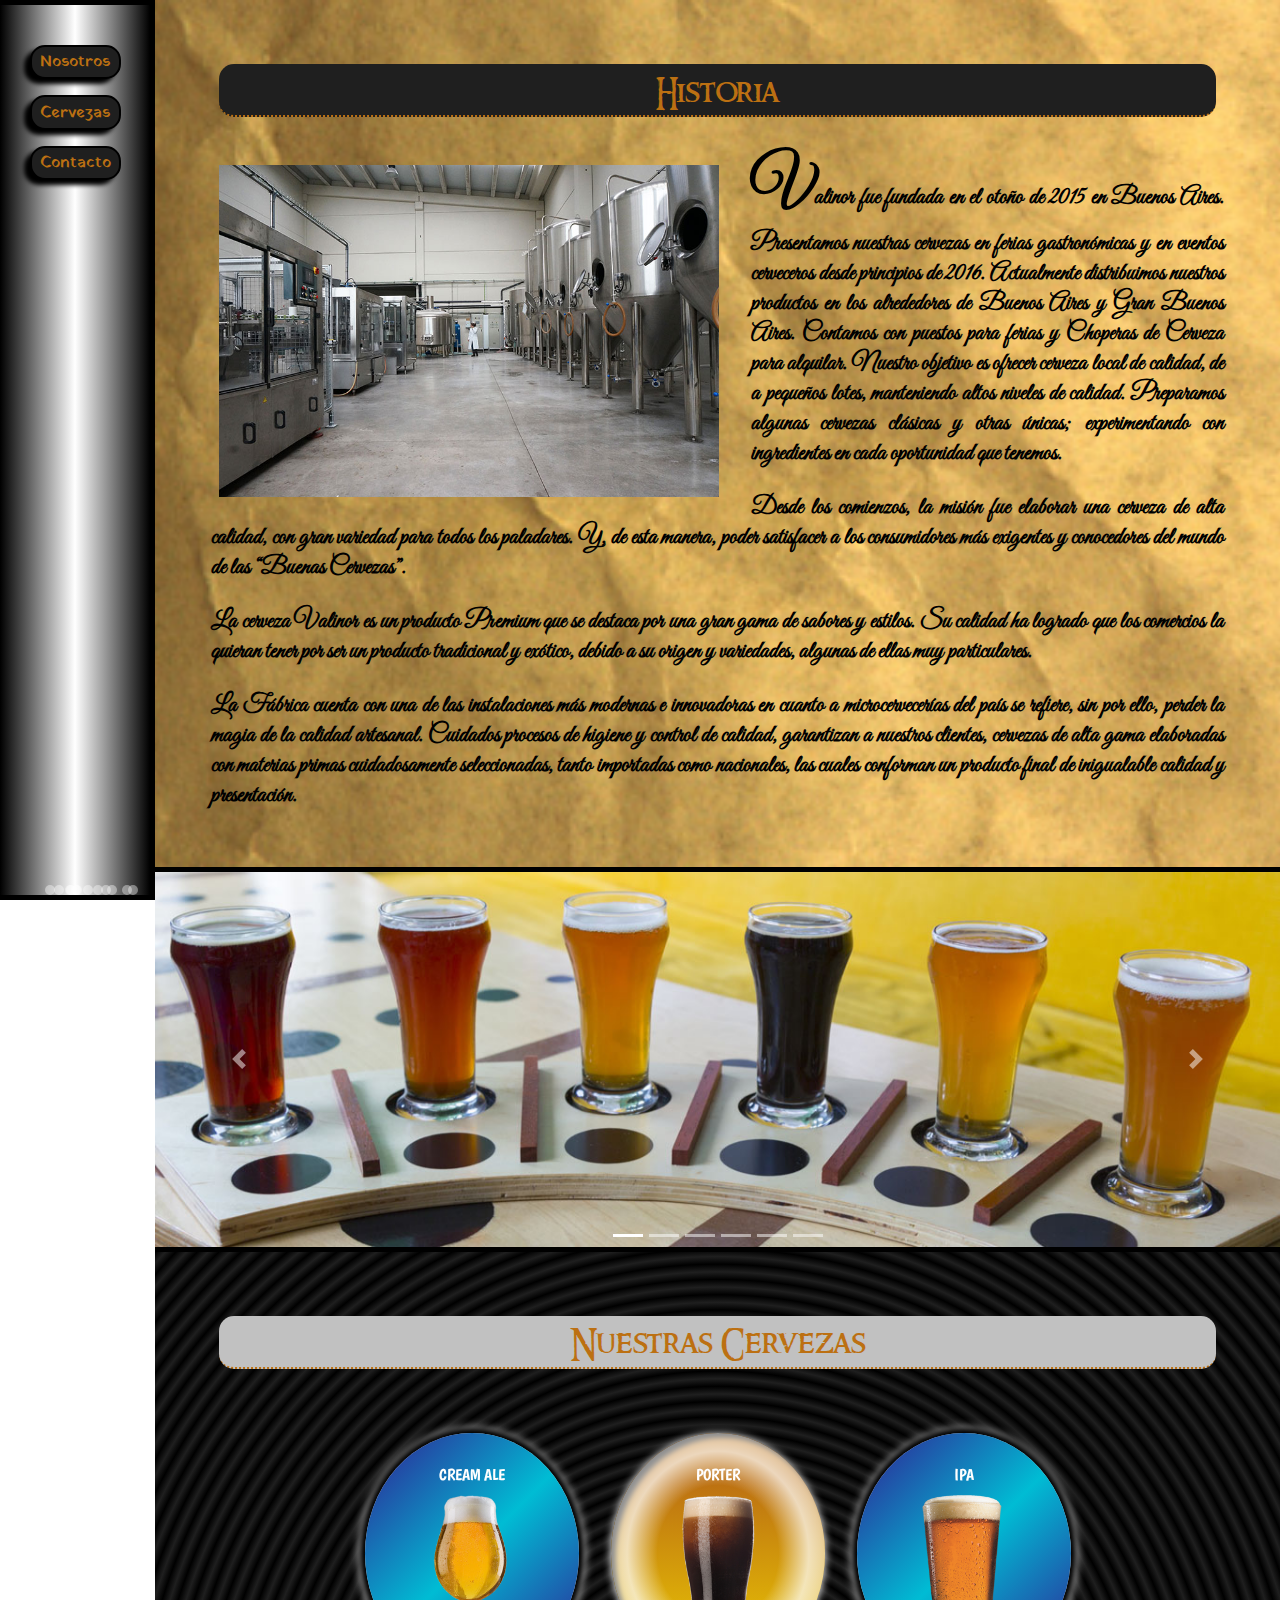
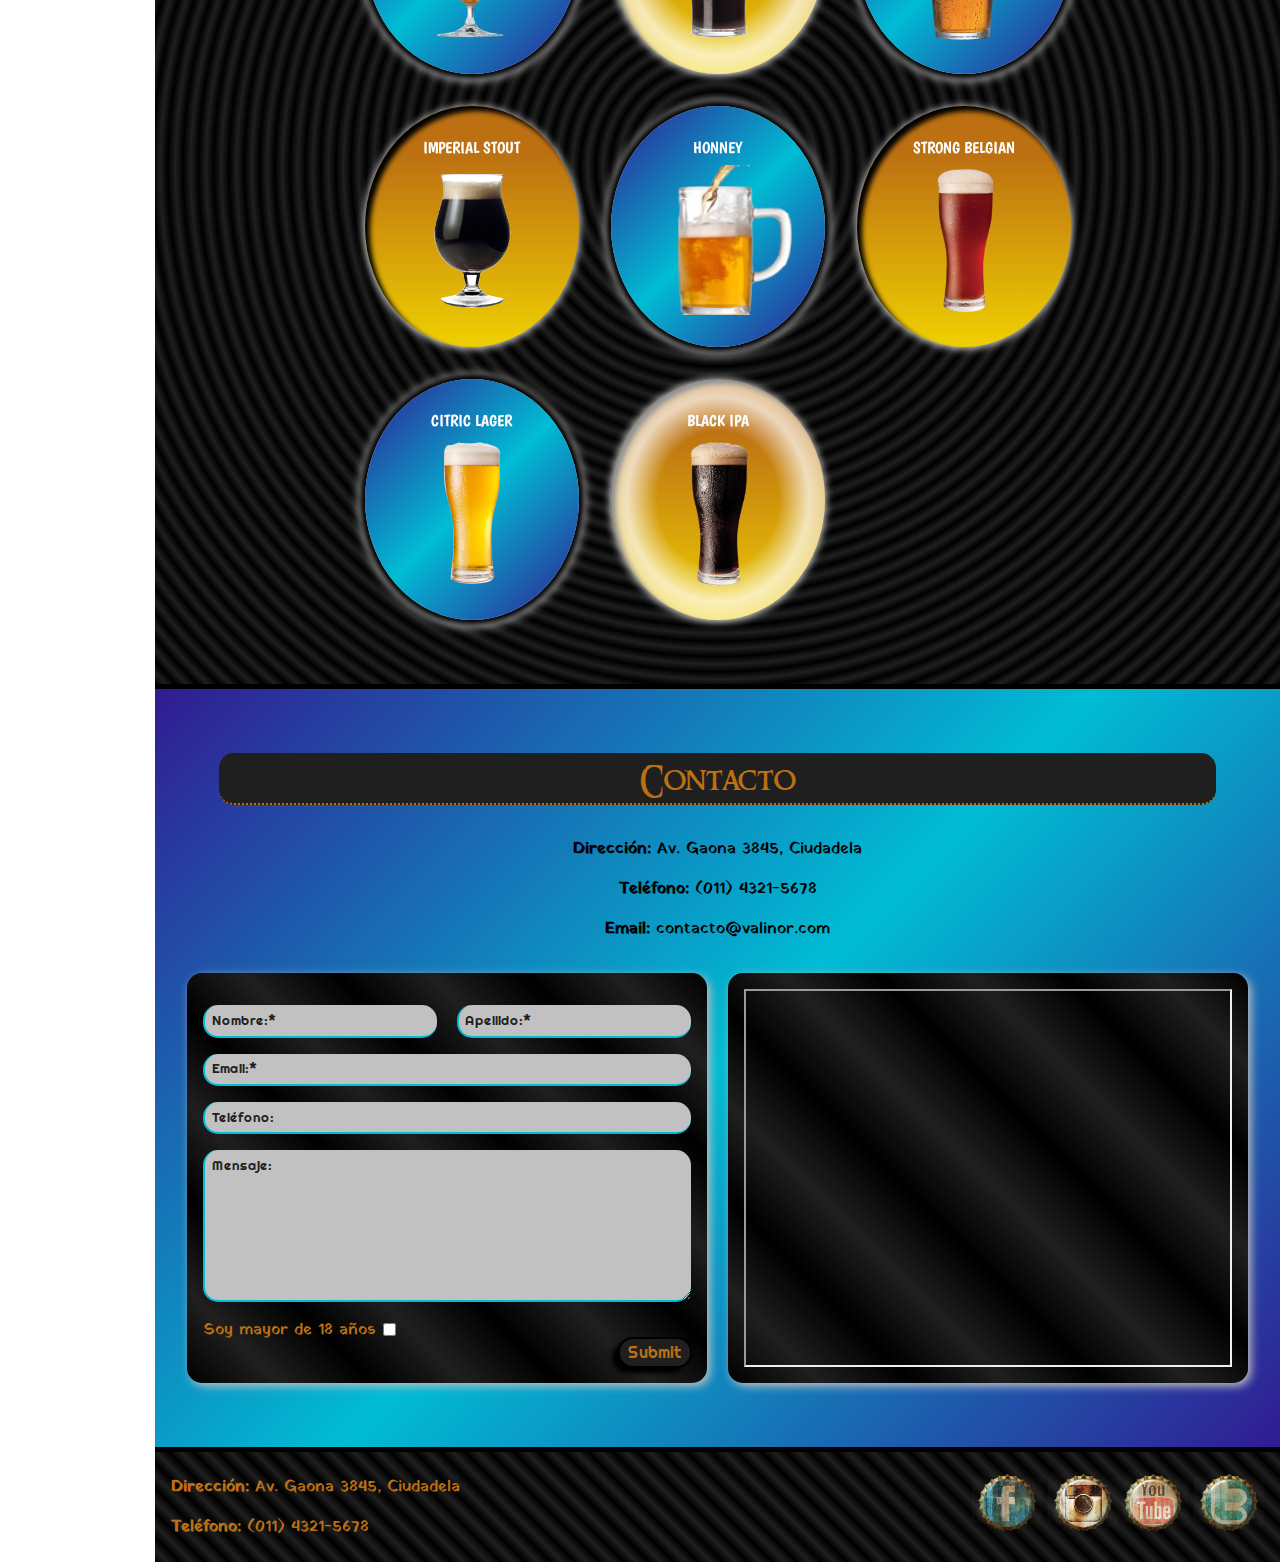
==== commit 2033eba3: "version final final" ====
--- a/index.html
+++ b/index.html
@@ -18,10 +18,10 @@
 			<div class="espuma"></div>
 			<div class="espuma"></div>
 			<div class="espuma"></div>						
-			<div class="espuma"></div>
-		
-		</div>
-		<h1 class="header_titulo hidden_tablet">VALINOR</h1>		  
+			<div class="espuma"></div>		
+		</div>
+
+		<h1 class="header_titulo hidden_tablet">Valinor</h1>		  
         <div class="burbuja"></div>
         <div class="burbuja"></div>
         <div class="burbuja"></div>
@@ -54,6 +54,45 @@
 		</nav>
 	</header>
 
+	<section id="carouselExampleIndicators" class="carousel slide borde_inferior hidden_tablet" data-ride="carousel">
+	  <ol class="carousel-indicators">
+	    <li data-target="#carouselExampleIndicators" data-slide-to="0" class="active"></li>
+	    <li data-target="#carouselExampleIndicators" data-slide-to="1"></li>
+	    <li data-target="#carouselExampleIndicators" data-slide-to="2"></li>
+	    <li data-target="#carouselExampleIndicators" data-slide-to="3"></li>
+	    <li data-target="#carouselExampleIndicators" data-slide-to="4"></li>
+	    <li data-target="#carouselExampleIndicators" data-slide-to="5"></li>
+	  </ol>
+	  <div class="carousel-inner">
+	    <div class="carousel-item active">
+	      <img class="d-block w-100" src="img/carrousel1.jpg" alt="First slide">
+	    </div>
+	    <div class="carousel-item">
+	      <img class="d-block w-100" src="img/carrousel2.jpg" alt="Second slide">
+	    </div>
+	    <div class="carousel-item">
+	      <img class="d-block w-100" src="img/carrousel3.jpg" alt="Third slide">
+	    </div>
+	    <div class="carousel-item">
+	      <img class="d-block w-100" src="img/carrousel4.jpg" alt="Fourth slide">
+	    </div>
+	    <div class="carousel-item">
+	      <img class="d-block w-100" src="img/carrousel5.jpg" alt="Fifth slide">
+	    </div>
+	    <div class="carousel-item">
+	      <img class="d-block w-100" src="img/carrousel6.jpg" alt="Sixth slide">
+	    </div>
+	  </div>
+	  <a class="carousel-control-prev" href="#carouselExampleIndicators" role="button" data-slide="prev">
+	    <span class="carousel-control-prev-icon" aria-hidden="true"></span>
+	    <span class="sr-only">Previous</span>
+	  </a>
+	  <a class="carousel-control-next" href="#carouselExampleIndicators" role="button" data-slide="next">
+	    <span class="carousel-control-next-icon" aria-hidden="true"></span>
+	    <span class="sr-only">Next</span>
+	  </a>
+	</section>
+
 	<main id="historia" class="borde_inferior">
 		<h2 class="titulo">Historia</h2>
 		<img src="img/instalaciones.jpg" alt="" class="historia_foto hidden_tablet">
@@ -69,56 +108,71 @@
 	<section id="cervezas" class="borde_inferior">
 		<h2 class="titulo">Nuestras Cervezas</h2>		
 		<div class="contenedor_cervezas">
-			<div class="item">
-				<h4>CREAM ALE</h4>
-				<img src="img/1.png" alt="" class="foto_cervezas">
-				<p>Cerveza Rubia, Suave, Crispante y refrescante. Tiene cuerpo liviano y se caracteriza por predominar las maltas claras con ausencia de caramelo. El amargor y sabor a lúpulo se encuentran en niveles bajos y ausentes en aroma. Los ésteres frutados pueden ser percibidos en niveles bajos.</p>
-				<p>La graduación alcohólica es de 5 grados. IBUS 17.</p>
-			</div>
-			<div class="item">
-				<h4>PORTER</h4>
-				<img src="img/5.png" alt="" class="foto_cervezas">
-				<p>Cerveza de cuerpo moderado con un rango de color entre café medio y oscuro. Se caracteriza por la carencia de las maltas horneadas o quemadas aceptando las maltas dulces en niveles de bajos, los niveles de lúpulo varían entre medios y moderados otorgando un amargor medio.</p>
-				<p>La Graduación alcohólica es de 6 grados. IBUS 25.</p>
-			</div>
-			<div class="item">
-				<h4>IPA</h4>
-				<img src="img/3.png" alt="" class="foto_cervezas">
-				<p>Indian Pale Ale, su Color es amarronado claro. Se Caracteriza por el amargor bien balanceado con el dulce de las maltas caramelizadas especiales. Es intensa, sabrosa, muy aromática y de buen cuerpo.</p>
-				<p>Su graduación al alcohólica es de 7 grados. IBUS 40.</p>
-			</div>
-			<div class="item">
-				<h4>IMPERIAL STOUT</h4>
-				<img src="img/2.png" alt="" class="foto_cervezas">
-				<p>Cerveza de color oscuro cercano al negro. Ofrece un intenso amargor y carácter malteado, complejo, pleno de cuerpo con toques tostados y ahumados que terminan en final seco. Posee gran concentración de lúpulo lo cual permite su conservación en el tiempo.</p>
-				<p>La graduaciòn alcohólica alcanza los 10 grados. IBUS 60.</p>
-			</div>
-			<div class="item">
-				<h4>HONNEY</h4>
-				<img src="img/4.png" alt="" class="foto_cervezas">
-				<p>Es una cerveza con miel. Sus cualidades logran que los mostos queden con un tinte levemente dulzón, mayor claridad y, además, un gran sabor particular.</p>
-				<p>Su graduación alcohólica es de 8 grados. IBUS 23.</p>
-			</div>
-			<div class="item">
-				<h4>STRONG BELGIAN</h4>
-				<img src="img/6.png" alt="" class="foto_cervezas">
-				<p>Su color es rojo cobrizo. Desprende sabores frutales y un perfil dulce que aportan las maltas caramelos. Esta cerveza tiene un alto contenido alcohólico.</p>
-				<p>La graduación alcohólica es de 11 grados. IBUS 32.</p>
-			</div>
-			<div class="item">
-				<h4>CITRIC LAGER</h4>
-				<img src="img/7.png" alt="" class="foto_cervezas">
-				<p>Es una cerveza lager con el agregado de cítricos y azúcar, 30 días de maduración con la fruta. Se consigue así una fusión ideal entre la mejor cerveza y el característico sabor de los cítricos, dando como resultado un sabor único y doblemente refrescante.</p>
-				<p>La graduación alcohólica es de 4 grados. IBUS 15.</p>
-			</div>
-			<div class="item">
-				<h4>BLACK IPA</h4>
-				<img src="img/8.png" alt="" class="foto_cervezas">
-				<p>Es un estilo de cerveza negra con el amargor característico de las IPAS, que dejan ver los tostados, el chocolate y el café, permitiéndole obtener una intensidad característica y buen cuerpo.</p>
-				<p>La graduación alcohólica es de 7 grados. IBUS 43.</p>
-			</div>
-		</div>
-		
+			<div class="contenedor_item">
+				<div class="item">
+					<h4>CREAM ALE</h4>
+					<img src="img/1.png" alt="" class="foto_cervezas">
+					<p>Cerveza Rubia, Suave, Crispante y refrescante. Tiene cuerpo liviano y se caracteriza por predominar las maltas claras con ausencia de caramelo. El amargor y sabor a lúpulo se encuentran en niveles bajos y ausentes en aroma. Los ésteres frutados pueden ser percibidos en niveles bajos.</p>
+					<p>La graduación alcohólica es de 5 grados. IBUS 17.</p>
+				</div>
+			</div>
+			<div class="contenedor_item">
+				<div class="item">
+					<h4>PORTER</h4>
+					<img src="img/5.png" alt="" class="foto_cervezas">
+					<p>Cerveza de cuerpo moderado con un rango de color entre café medio y oscuro. Se caracteriza por la carencia de las maltas horneadas o quemadas aceptando las maltas dulces en niveles de bajos, los niveles de lúpulo varían entre medios y moderados otorgando un amargor medio.</p>
+					<p>La Graduación alcohólica es de 6 grados. IBUS 25.</p>
+				</div>
+			</div>
+			<div class="contenedor_item">
+				<div class="item">
+					<h4>IPA</h4>
+					<img src="img/3.png" alt="" class="foto_cervezas">
+					<p>Indian Pale Ale, su Color es amarronado claro. Se Caracteriza por el amargor bien balanceado con el dulce de las maltas caramelizadas especiales. Es intensa, sabrosa, muy aromática y de buen cuerpo.</p>
+					<p>Su graduación alcohólica es de 7 grados. IBUS 40.</p>
+				</div>				
+			</div>
+			<div class="contenedor_item">
+				<div class="item">
+					<h4>IMPERIAL STOUT</h4>
+					<img src="img/2.png" alt="" class="foto_cervezas">
+					<p>Cerveza de color oscuro cercano al negro. Ofrece un intenso amargor y carácter malteado, complejo, pleno de cuerpo con toques tostados y ahumados que terminan en final seco. Posee gran concentración de lúpulo lo cual permite su conservación en el tiempo.</p>
+					<p>La graduaciòn alcohólica alcanza los 10 grados. IBUS 60.</p>
+				</div>				
+			</div>
+			<div class="contenedor_item">
+				<div class="item">
+					<h4>HONNEY</h4>
+					<img src="img/4.png" alt="" class="foto_cervezas">
+					<p>Es una cerveza con miel. Sus cualidades logran que los mostos queden con un tinte levemente dulzón, mayor claridad y, además, un gran sabor particular.</p>
+					<p>Su graduación alcohólica es de 8 grados. IBUS 23.</p>
+				</div>				
+			</div>
+			<div class="contenedor_item">
+				<div class="item">
+					<h4>STRONG BELGIAN</h4>
+					<img src="img/6.png" alt="" class="foto_cervezas">
+					<p>Su color es rojo cobrizo. Desprende sabores frutales y un perfil dulce que aportan las maltas caramelos. Esta cerveza tiene un alto contenido alcohólico.</p>
+					<p>La graduación alcohólica es de 11 grados. IBUS 32.</p>
+				</div>
+			</div>
+			<div class="contenedor_item">
+				<div class="item">
+					<h4>CITRIC LAGER</h4>
+					<img src="img/7.png" alt="" class="foto_cervezas">
+					<p>Es una cerveza lager con el agregado de cítricos y azúcar, 30 días de maduración con la fruta. Se consigue así una fusión ideal entre la mejor cerveza y el característico sabor de los cítricos, dando como resultado un sabor único y doblemente refrescante.</p>
+					<p>La graduación alcohólica es de 4 grados. IBUS 15.</p>
+				</div>
+			</div>
+			<div class="contenedor_item">
+				<div class="item">
+					<h4>BLACK IPA</h4>
+					<img src="img/8.png" alt="" class="foto_cervezas">
+					<p>Es un estilo de cerveza negra con el amargor característico de las IPAS, que dejan ver los tostados, el chocolate y el café, permitiéndole obtener una intensidad característica y buen cuerpo.</p>
+					<p>La graduación alcohólica es de 7 grados. IBUS 43.</p>
+				</div>
+			</div>
+		</div>		
 	</section>
 
 	<section id="contacto" class="borde_inferior">
@@ -135,7 +189,7 @@
 				<input class="input" type="email" name="email" placeholder="Email:*" required>
 			</div>
 			<div>
-				<input class="input" type="tel" name="telefono" placeholder="Teléfono:" required>
+				<input class="input" type="tel" name="telefono" placeholder="Teléfono:" pattern="[0-9]{10,}" title="Ingrese el numero sin espacios, ni paréntesis, ni guiones. Ejemplo 01144881234.">
 			</div>
 	        <div>		        
 		        <textarea class="input" name="comentario" id="" cols="40" rows="8" placeholder="Mensaje:"></textarea>
@@ -151,6 +205,8 @@
 		</div>
 	</section>
 
+	<a href="#inicio" title="Volver a Inicio"><i class="far fa-arrow-alt-circle-up volver"></i></a>
+
 	<footer class="footer">
 		<div>
 			<p><span class="negrita">Dirección:</span> Av. Gaona 3845, Ciudadela</p>
@@ -169,7 +225,11 @@
 		</div>
 	</footer>
 	
-	<a href="#inicio" title="Volver a Inicio"><i class="far fa-arrow-alt-circle-up volver"></i></a>
+
+	
+	<script src="js/jquery.js"></script>
+    <script src="js/bootstrap.min.js"></script>
+
 </div>
 </body>
 </html>--- a/css/style.css
+++ b/css/style.css
@@ -1,16 +1,232 @@
-@import url("https://fonts.googleapis.com/css?family=Indie+Flower|Great+Vibes|Righteous|Poiret+One|Boogaloo|Ceviche+One|Chicle|Kaushan+Script|Monoton|Norican|Oleo+Script|Rancho|Yatra+One");
-.boton, .menu_general a, .contacto_division .aceptar, .volver {
-  border: 2px solid black;
-  color: #bc7012;
-  background: #1f1f1f;
-  box-shadow: -6px 5px 4px 0px #000000; }
-  .boton:hover, .menu_general a:hover, .contacto_division .aceptar:hover, .volver:hover {
-    filter: brightness(1.5); }
+@import url("https://fonts.googleapis.com/css?family=Great+Vibes|Righteous|Boogaloo|Yatra+One");
+.carousel {
+  position: relative; }
+
+.carousel-inner {
+  position: relative;
+  width: 100%;
+  overflow: hidden; }
+
+.carousel-item {
+  position: relative;
+  display: none;
+  -ms-flex-align: center;
+  align-items: center;
+  width: 100%;
+  -webkit-backface-visibility: hidden;
+  backface-visibility: hidden;
+  -webkit-perspective: 1000px;
+  perspective: 1000px; }
+
+.carousel-item.active,
+.carousel-item-next,
+.carousel-item-prev {
+  display: block;
+  transition: -webkit-transform 0.6s ease;
+  transition: transform 0.6s ease;
+  transition: transform 0.6s ease, -webkit-transform 0.6s ease; }
+
+@media screen and (prefers-reduced-motion: reduce) {
+  .carousel-item.active,
+  .carousel-item-next,
+  .carousel-item-prev {
+    transition: none; } }
+.carousel-item-next,
+.carousel-item-prev {
+  position: absolute;
+  top: 0; }
+
+.carousel-item-next.carousel-item-left,
+.carousel-item-prev.carousel-item-right {
+  -webkit-transform: translateX(0);
+  transform: translateX(0); }
+
+@supports (-webkit-transform-style: preserve-3d) or (transform-style: preserve-3d) {
+  .carousel-item-next.carousel-item-left,
+  .carousel-item-prev.carousel-item-right {
+    -webkit-transform: translate3d(0, 0, 0);
+    transform: translate3d(0, 0, 0); } }
+.carousel-item-next,
+.active.carousel-item-right {
+  -webkit-transform: translateX(100%);
+  transform: translateX(100%); }
+
+@supports (-webkit-transform-style: preserve-3d) or (transform-style: preserve-3d) {
+  .carousel-item-next,
+  .active.carousel-item-right {
+    -webkit-transform: translate3d(100%, 0, 0);
+    transform: translate3d(100%, 0, 0); } }
+.carousel-item-prev,
+.active.carousel-item-left {
+  -webkit-transform: translateX(-100%);
+  transform: translateX(-100%); }
+
+@supports (-webkit-transform-style: preserve-3d) or (transform-style: preserve-3d) {
+  .carousel-item-prev,
+  .active.carousel-item-left {
+    -webkit-transform: translate3d(-100%, 0, 0);
+    transform: translate3d(-100%, 0, 0); } }
+.carousel-fade .carousel-item {
+  opacity: 0;
+  transition-duration: .6s;
+  transition-property: opacity; }
+
+.carousel-fade .carousel-item.active,
+.carousel-fade .carousel-item-next.carousel-item-left,
+.carousel-fade .carousel-item-prev.carousel-item-right {
+  opacity: 1; }
+
+.carousel-fade .active.carousel-item-left,
+.carousel-fade .active.carousel-item-right {
+  opacity: 0; }
+
+.carousel-fade .carousel-item-next,
+.carousel-fade .carousel-item-prev,
+.carousel-fade .carousel-item.active,
+.carousel-fade .active.carousel-item-left,
+.carousel-fade .active.carousel-item-prev {
+  -webkit-transform: translateX(0);
+  transform: translateX(0); }
+
+@supports (-webkit-transform-style: preserve-3d) or (transform-style: preserve-3d) {
+  .carousel-fade .carousel-item-next,
+  .carousel-fade .carousel-item-prev,
+  .carousel-fade .carousel-item.active,
+  .carousel-fade .active.carousel-item-left,
+  .carousel-fade .active.carousel-item-prev {
+    -webkit-transform: translate3d(0, 0, 0);
+    transform: translate3d(0, 0, 0); } }
+.carousel-control-prev,
+.carousel-control-next {
+  position: absolute;
+  top: 0;
+  bottom: 0;
+  display: -ms-flexbox;
+  display: flex;
+  -ms-flex-align: center;
+  align-items: center;
+  -ms-flex-pack: center;
+  justify-content: center;
+  width: 15%;
+  color: #fff;
+  text-align: center;
+  opacity: 0.5; }
+
+.carousel-control-prev:hover, .carousel-control-prev:focus,
+.carousel-control-next:hover,
+.carousel-control-next:focus {
+  color: #fff;
+  text-decoration: none;
+  outline: 0;
+  opacity: .9; }
+
+.carousel-control-prev {
+  left: 0; }
+
+.carousel-control-next {
+  right: 0; }
+
+.carousel-control-prev-icon,
+.carousel-control-next-icon {
+  display: inline-block;
+  width: 20px;
+  height: 20px;
+  background: transparent no-repeat center center;
+  background-size: 100% 100%; }
+
+.carousel-control-prev-icon {
+  background-image: url("data:image/svg+xml;charset=utf8,%3Csvg xmlns='http://www.w3.org/2000/svg' fill='%23fff' viewBox='0 0 8 8'%3E%3Cpath d='M5.25 0l-4 4 4 4 1.5-1.5-2.5-2.5 2.5-2.5-1.5-1.5z'/%3E%3C/svg%3E"); }
+
+.carousel-control-next-icon {
+  background-image: url("data:image/svg+xml;charset=utf8,%3Csvg xmlns='http://www.w3.org/2000/svg' fill='%23fff' viewBox='0 0 8 8'%3E%3Cpath d='M2.75 0l-1.5 1.5 2.5 2.5-2.5 2.5 1.5 1.5 4-4-4-4z'/%3E%3C/svg%3E"); }
+
+.carousel-indicators {
+  position: absolute;
+  right: 0;
+  bottom: 10px;
+  left: 0;
+  z-index: 15;
+  display: -ms-flexbox;
+  display: flex;
+  -ms-flex-pack: center;
+  justify-content: center;
+  padding-left: 0;
+  margin-right: 15%;
+  margin-left: 15%;
+  list-style: none; }
+
+.carousel-indicators li {
+  position: relative;
+  -ms-flex: 0 1 auto;
+  flex: 0 1 auto;
+  width: 30px;
+  height: 3px;
+  margin-right: 3px;
+  margin-left: 3px;
+  text-indent: -999px;
+  cursor: pointer;
+  background-color: rgba(255, 255, 255, 0.5); }
+
+.carousel-indicators li::before {
+  position: absolute;
+  top: -10px;
+  left: 0;
+  display: inline-block;
+  width: 100%;
+  height: 10px;
+  content: ""; }
+
+.carousel-indicators li::after {
+  position: absolute;
+  bottom: -10px;
+  left: 0;
+  display: inline-block;
+  width: 100%;
+  height: 10px;
+  content: ""; }
+
+.carousel-indicators .active {
+  background-color: #fff; }
+
+.carousel-caption {
+  position: absolute;
+  right: 15%;
+  bottom: 20px;
+  left: 15%;
+  z-index: 10;
+  padding-top: 20px;
+  padding-bottom: 20px;
+  color: #fff;
+  text-align: center; }
+
+.sr-only {
+  position: absolute;
+  width: 1px;
+  height: 1px;
+  padding: 0;
+  overflow: hidden;
+  clip: rect(0, 0, 0, 0);
+  white-space: nowrap;
+  border: 0; }
+
+.sr-only-focusable:active, .sr-only-focusable:focus {
+  position: static;
+  width: auto;
+  height: auto;
+  overflow: visible;
+  clip: auto;
+  white-space: normal; }
+
+.d-block {
+  display: block !important; }
+
+.w-100 {
+  width: 100% !important; }
 
 /*resets y estructura general*/
 @font-face {
-  font-family: hot_sweat;
-  src: url("../fuentes/HotSweat.ttf"); }
+  font-family: Lotr;
+  src: url("../fuentes/Lotr.ttf"); }
 * {
   margin: 0;
   padding: 0;
@@ -20,18 +236,13 @@
   text-decoration: none; }
 
 body, html {
-  font-family: 'Poiret One', cursive;
-  font-family: "Indie Flower";
-  font-family: "Great Vibes";
-  font-family: "Chicle";
-  font-family: "Rancho";
-  font-family: "Boogaloo";
-  font-family: "Righteous";
   font-family: "Yatra One"; }
 
 input, textarea {
-  font-family: "Yatra One";
   font-family: "Righteous"; }
+
+p + p {
+  margin-top: 1em; }
 
 @keyframes gas {
   100% {
@@ -426,14 +637,29 @@
     height: 110%; } }
 @keyframes llenar {
   0% {
-    height: 0;
-    border-top: 0 solid white; }
-  80% {
-    height: 90%;
-    border-top: 50px solid white; }
+    height: 0; }
   100% {
-    height: 90%;
-    border-top: 50px solid white; } }
+    height: 100%; } }
+@keyframes achicarse {
+  20% {
+    transform: scale(0.1) rotate(0deg); }
+  100% {
+    transform: scale(1.1) rotate(360deg); } }
+@keyframes cambio_color {
+  0% {
+    filter: hue-rotate(290deg); }
+  100% {
+    filter: hue-rotate(400deg); } }
+.boton, .menu_general a, .contacto_division .aceptar, .volver {
+  border: 2px solid black;
+  color: #bc7012;
+  background: #1f1f1f;
+  box-shadow: -6px 5px 4px 0px #000000;
+  transition: 0.2s; }
+  .boton:hover, .menu_general a:hover, .contacto_division .aceptar:hover, .volver:hover {
+    filter: brightness(1.5);
+    transform: scale(1.2); }
+
 .header {
   padding: 0 10px 0 0;
   position: relative;
@@ -441,13 +667,20 @@
   justify-content: space-between;
   align-items: center;
   background: linear-gradient(to bottom, #bc7012 20%, #efd002);
-  border: 5px black;
+  border: 5px #000;
   border-style: solid none; }
   .header .header_titulo {
-    font-family: "hot_sweat";
-    font-size: 3rem;
+    padding: 0.1em 0.2em 0em 0em;
+    font-family: "Lotr";
+    font-size: 4rem;
     font-style: italic;
-    font-weight: normal; }
+    font-weight: normal;
+    color: #bc7012;
+    filter: drop-shadow(0px 0px 5px #000);
+    background: #000;
+    border-radius: 15px;
+    -webkit-text-stroke-width: 1px;
+    -webkit-text-stroke-color: #efd002; }
 
 .contenedor_logo {
   height: 150px;
@@ -457,8 +690,9 @@
     width: 20px;
     position: absolute;
     right: -5px;
-    background: white;
+    background: #fff;
     border-radius: 0 0 40% 60%;
+    z-index: 2;
     animation: goteo 10s infinite; }
   .contenedor_logo .espuma {
     height: 30px;
@@ -468,7 +702,7 @@
     left: 10px;
     top: -2px;
     float: left;
-    background: white;
+    background: #fff;
     border-radius: 50%; }
     .contenedor_logo .espuma:nth-of-type(even) {
       top: -5px; }
@@ -479,57 +713,55 @@
   position: absolute;
   bottom: 0;
   border-radius: 50%;
-  background: radial-gradient(transparent 0%, #ffffff66 60%, transparent 100%);
   background: #ffffff66;
-  /* border: 1px solid #e4e3e37a; */
   animation: gas ease-in-out infinite; }
   .burbuja:nth-last-of-type(n+1) {
-    left: 64%;
-    animation-duration: 4.5s;
+    left: 47%;
+    animation-duration: 3s;
+    animation-delay: 0.2s; }
+  .burbuja:nth-last-of-type(n+2) {
+    left: 44%;
+    animation-duration: 3s;
     animation-delay: 0.4s; }
-  .burbuja:nth-last-of-type(n+2) {
-    left: 33%;
-    animation-duration: 9s;
+  .burbuja:nth-last-of-type(n+3) {
+    left: 48%;
+    animation-duration: 3s;
     animation-delay: 1s; }
-  .burbuja:nth-last-of-type(n+3) {
-    left: 65%;
+  .burbuja:nth-last-of-type(n+4) {
+    left: 85%;
+    animation-duration: 4s;
+    animation-delay: 0.6s; }
+  .burbuja:nth-last-of-type(n+5) {
+    left: 30%;
     animation-duration: 4s;
     animation-delay: 0.2s; }
-  .burbuja:nth-last-of-type(n+4) {
-    left: 60%;
-    animation-duration: 2.5s;
+  .burbuja:nth-last-of-type(n+6) {
+    left: 36%;
+    animation-duration: 5.5s;
+    animation-delay: 0.6s; }
+  .burbuja:nth-last-of-type(n+7) {
+    left: 67%;
+    animation-duration: 4.5s;
+    animation-delay: 0.2s; }
+  .burbuja:nth-last-of-type(n+8) {
+    left: 81%;
+    animation-duration: 8.5s;
     animation-delay: 0.4s; }
-  .burbuja:nth-last-of-type(n+5) {
-    left: 39%;
-    animation-duration: 2s;
-    animation-delay: 1s; }
-  .burbuja:nth-last-of-type(n+6) {
-    left: 73%;
-    animation-duration: 9s;
-    animation-delay: 0.2s; }
-  .burbuja:nth-last-of-type(n+7) {
-    left: 62%;
-    animation-duration: 5s;
-    animation-delay: 1s; }
-  .burbuja:nth-last-of-type(n+8) {
-    left: 73%;
-    animation-duration: 10s;
-    animation-delay: 0.2s; }
   .burbuja:nth-last-of-type(n+9) {
-    left: 65%;
-    animation-duration: 3s;
-    animation-delay: 0.2s; }
-  .burbuja:nth-last-of-type(n+10) {
-    left: 53%;
-    animation-duration: 8s;
-    animation-delay: 1s; }
-  .burbuja:nth-last-of-type(n+11) {
     left: 62%;
     animation-duration: 4.5s;
     animation-delay: 0.8s; }
+  .burbuja:nth-last-of-type(n+10) {
+    left: 55%;
+    animation-duration: 10s;
+    animation-delay: 0.8s; }
+  .burbuja:nth-last-of-type(n+11) {
+    left: 43%;
+    animation-duration: 8.5s;
+    animation-delay: 0.2s; }
   .burbuja:nth-last-of-type(n+12) {
-    left: 65%;
-    animation-duration: 5.5s;
+    left: 71%;
+    animation-duration: 9.5s;
     animation-delay: 0.2s; }
 
 .logo {
@@ -541,7 +773,8 @@
   flex-direction: column; }
   .menu_general a {
     padding: 0.2em 0.5em;
-    border-radius: 15px; }
+    border-radius: 15px;
+    animation: 5s cambio_color infinite alternate; }
 
 .menu_hamburguesa {
   padding: 10px;
@@ -568,8 +801,8 @@
       border-top: 20px solid #ffffffc2; }
     .menu_hamburguesa:hover .menu_oculto a {
       padding: 0.3em 0.5em;
-      color: black;
-      border: 1px solid black;
+      color: #000;
+      border: 1px solid #000;
       z-index: 2; }
     .menu_hamburguesa:hover .menu_oculto .burbuja {
       z-index: 2; }
@@ -615,10 +848,6 @@
 /*Termina el Header*/
 #historia {
   padding: 2em;
-  background: repeating-linear-gradient(40deg, #775a30 30%, #bb994c 61%), repeating-linear-gradient(300deg, #775a30 20%, #bb994c 50%), repeating-linear-gradient(15deg, #775a30 20%, #bb994c 60%);
-  /* background: repeating-linear-gradient(0deg, #9e9e9e 30%, #ffffff30 61%), repeating-linear-gradient(300deg, #ffffff 20%, #9e9e9e42 50%), repeating-linear-gradient(15deg, #fff0 20%, #9e9e9e 60%), repeating-linear-gradient(250deg, #fff0 50%, #9e9e9e 90%); */
-  /* background: repeating-linear-gradient(transparent 30%, #8A6F4E 60%), linear-gradient(45deg, #C8AC82 50%, #8A6F4E 60%); */
-  /* filter: sepia(40%); */
   background: url(../img/pergamino.jpg) 50% 50%;
   background-size: cover;
   overflow: auto; }
@@ -637,54 +866,78 @@
 
 .titulo {
   margin: 1em;
-  font-family: "hot_sweat";
+  padding: 0.3em 0 0.1em;
+  font-family: "Lotr";
   font-size: 2rem;
   font-weight: normal;
+  text-align: center;
+  color: #bc7012;
+  background: #1f1f1f;
   border-bottom: 2px dotted;
-  text-align: center; }
+  border-radius: 15px; }
 
 .borde_inferior {
-  border-bottom: 5px solid black; }
+  border-bottom: 5px solid #000; }
 
 /*Empieza Cervezas*/
 /*--------------------------------------------------------------------------*/
 #cervezas {
   padding: 2em;
-  background: repeating-radial-gradient(circle, #c1c1c1 8%, #1f1f1f 9%, #c1c1c1 10%); }
+  background: repeating-radial-gradient(circle, #000 8%, #1f1f1f 9%, #000 10%); }
   #cervezas .contenedor_cervezas {
     padding: 2em;
     display: grid;
     grid-template-columns: repeat(3, auto);
     justify-content: center;
     grid-gap: 2em; }
+  #cervezas .titulo {
+    background: #c1c1c1; }
+
+.contenedor_item {
+  align-self: center;
+  justify-self: center; }
+  .contenedor_item:nth-child(odd) .item {
+    background: linear-gradient(135deg, #311B92, #00BCD4, #311B92);
+    box-shadow: 0px 0px 5px 5px #000; }
+    .contenedor_item:nth-child(odd) .item::after {
+      animation: reflejo 2s infinite alternate; }
+  .contenedor_item:nth-child(4) .item::after {
+    animation: 5s vidrio infinite alternate; }
+  .contenedor_item:nth-child(6) .item::after {
+    animation: 5s vidrio2 infinite alternate; }
+  .contenedor_item:nth-child(4n+1) .item::after {
+    animation: 3s reflejo2 infinite alternate; }
+  .contenedor_item:nth-child(6n+2) .item::after {
+    background: radial-gradient(transparent 40%, #ffffffb8 60%, #ffffff17 100%); }
+  .contenedor_item:hover .item {
+    transform: rotateX(360deg) scale(1.1);
+    border-radius: 10px; }
+    .contenedor_item:hover .item::after {
+      display: none; }
+    .contenedor_item:hover .item p {
+      display: block; }
+    .contenedor_item:hover .item .foto_cervezas {
+      display: none; }
+  .contenedor_item:hover:nth-child(odd) .item {
+    transform: rotateY(360deg) scale(1.1); }
+  .contenedor_item:hover:nth-child(6n+2) .item {
+    animation: achicarse 1.5s cubic-bezier(0.68, -0.55, 0.27, 1.55); }
 
 .item {
   padding: 2em;
   max-width: 300px;
   position: relative;
-  align-self: center;
-  justify-self: center;
   font-family: "Boogaloo";
   background: linear-gradient(to bottom, #bc7012 20%, #efd002);
   border-radius: 50%;
-  box-shadow: inset 5px 5px 5px 0px black;
-  filter: drop-shadow(10px 10px 5px black);
-  transition: 1.5s; }
-  .item:nth-child(odd) {
-    background: linear-gradient(135deg, #311B92, #00BCD4, #311B92);
-    box-shadow: 0px 0px 5px 5px black; }
-    .item:nth-child(odd)::after {
-      animation: reflejo 2s infinite alternate; }
-  .item:nth-child(4)::after {
-    animation: 5s vidrio infinite alternate; }
-  .item:nth-child(6)::after {
-    animation: 5s vidrio2 infinite alternate; }
-  .item:nth-child(1)::after, .item:nth-child(5)::after {
-    animation: 3s reflejo2 infinite alternate; }
+  box-shadow: inset 5px 5px 5px 0px #000;
+  filter: drop-shadow(0px 1px 4px #fff);
+  transition: 1.5s cubic-bezier(0.68, -0.55, 0.27, 1.55); }
   .item h4 {
     padding-bottom: 0.5em;
     color: #fff;
-    text-align: center; }
+    text-align: center;
+    font-weight: normal; }
   .item::after {
     content: '';
     height: 100%;
@@ -692,30 +945,16 @@
     position: absolute;
     bottom: 0;
     left: 0;
-    background: radial-gradient(transparent 40%, #ffffffb8 60%, #ffffff17 100%);
     border-radius: 50%; }
   .item p {
     display: none; }
   .item .foto_cervezas {
     height: 150px;
     display: block; }
-  .item:hover {
-    transform: rotateY(360deg);
-    border-radius: 10px; }
-    .item:hover:nth-child(odd) {
-      transform: rotate(360deg); }
-    .item:hover::after {
-      display: none; }
-    .item:hover p {
-      display: block; }
-    .item:hover .foto_cervezas {
-      display: none; }
 
 #contacto {
   padding: 2em 2em 4em;
   overflow: auto;
-  background: linear-gradient(to bottom, #bc7012 20%, #efd002);
-  background: repeating-linear-gradient(135deg, #c1c1c1 40%, #1f1f1f 45%, #c1c1c1 70%);
   background: linear-gradient(135deg, #311B92, #00BCD4, #311B92); }
   #contacto form.contacto_division {
     margin-right: 2%; }
@@ -729,9 +968,6 @@
   width: 49%;
   position: relative;
   float: left;
-  background: linear-gradient(to bottom, #bc7012 20%, #efd002);
-  background: linear-gradient(to bottom, #71130d 30%, #ae250b);
-  background: repeating-linear-gradient(135deg, #c1c1c1 40%, #1f1f1f 45%, #c1c1c1 70%);
   background: repeating-linear-gradient(45deg, #000000 20%, #1f1f1f 30%, #000000 40%);
   box-shadow: 3px 3px 10px #c1c1c1;
   border-radius: 15px; }
@@ -787,8 +1023,7 @@
   color: #bc7012;
   background: repeating-linear-gradient(45deg, #000000 8%, #1f1f1f 9%, #000000 10%); }
   .footer .contenedor_redes div {
-    float: right;
-    text-align: right; }
+    float: right; }
   .footer .contenedor_redes .redes {
     width: 70px;
     transition: 0.5s; }
@@ -820,41 +1055,50 @@
   .contacto_division {
     width: 100%; } }
 @media screen and (max-width: 550px) {
+  #historia, #contacto {
+    padding: 1em; }
+
   #cervezas .contenedor_cervezas {
     grid-template-columns: repeat(1, auto); } }
 @media screen and (min-width: 1024px) {
   .contenedor_general {
     display: grid;
     grid-template-columns: repeat(2, auto);
-    grid-template-areas: "header historia" "header cervezas" "header contacto" "header footer"; }
+    grid-template-areas: "header historia" "header carrousel" "header cervezas" "header contacto" "header footer"; }
 
   .header {
     grid-area: header;
-    padding-right: 0;
+    padding: 0;
     height: 100vh;
+    width: 155px;
     position: fixed;
-    flex-direction: column;
+    justify-content: center;
+    align-items: flex-end;
     border-right: 5px solid #000;
-    background: #000; }
+    background: linear-gradient(90deg, #000, #fff, #000); }
     .header .header_titulo {
-      font-size: 2rem;
-      writing-mode: vertical-lr;
-      text-orientation: upright; }
+      display: none; }
+    .header .contenedor_logo {
+      display: none; }
     .header::before {
       content: "";
       width: 100%;
-      height: 0;
+      height: 100%;
       position: absolute;
       bottom: 0;
-      background: linear-gradient(to bottom, #bc7012 20%, #efd002);
-      animation: 15s llenar infinite alternate;
-      z-index: -3; }
+      background: url(../img/botella-marron.png) 50% 100% repeat no-repeat;
+      background-size: contain;
+      animation: 5s llenar, 20s cambio_color infinite alternate;
+      z-index: -1; }
 
   .menu_general a {
-    padding: 0.2em 1.5em;
     margin: 0.5em 0; }
     .menu_general a:last-child {
-      margin-bottom: 1em; }
+      margin-bottom: 3em; }
+
+  .carousel {
+    grid-area: carrousel;
+    margin-left: 155px; }
 
   #historia {
     grid-area: historia;
@@ -874,8 +1118,9 @@
 
   .volver {
     display: none; } }
-@media screen and (min-width: 1024px) and (max-height: 560px) {
-  .header .header_titulo {
-    display: none; } }
+@media screen and (min-width: 1024px) and (min-height: 800px) {
+  .header {
+    align-items: flex-start;
+    padding-top: 2em; } }
 
 /*# sourceMappingURL=style.css.map */
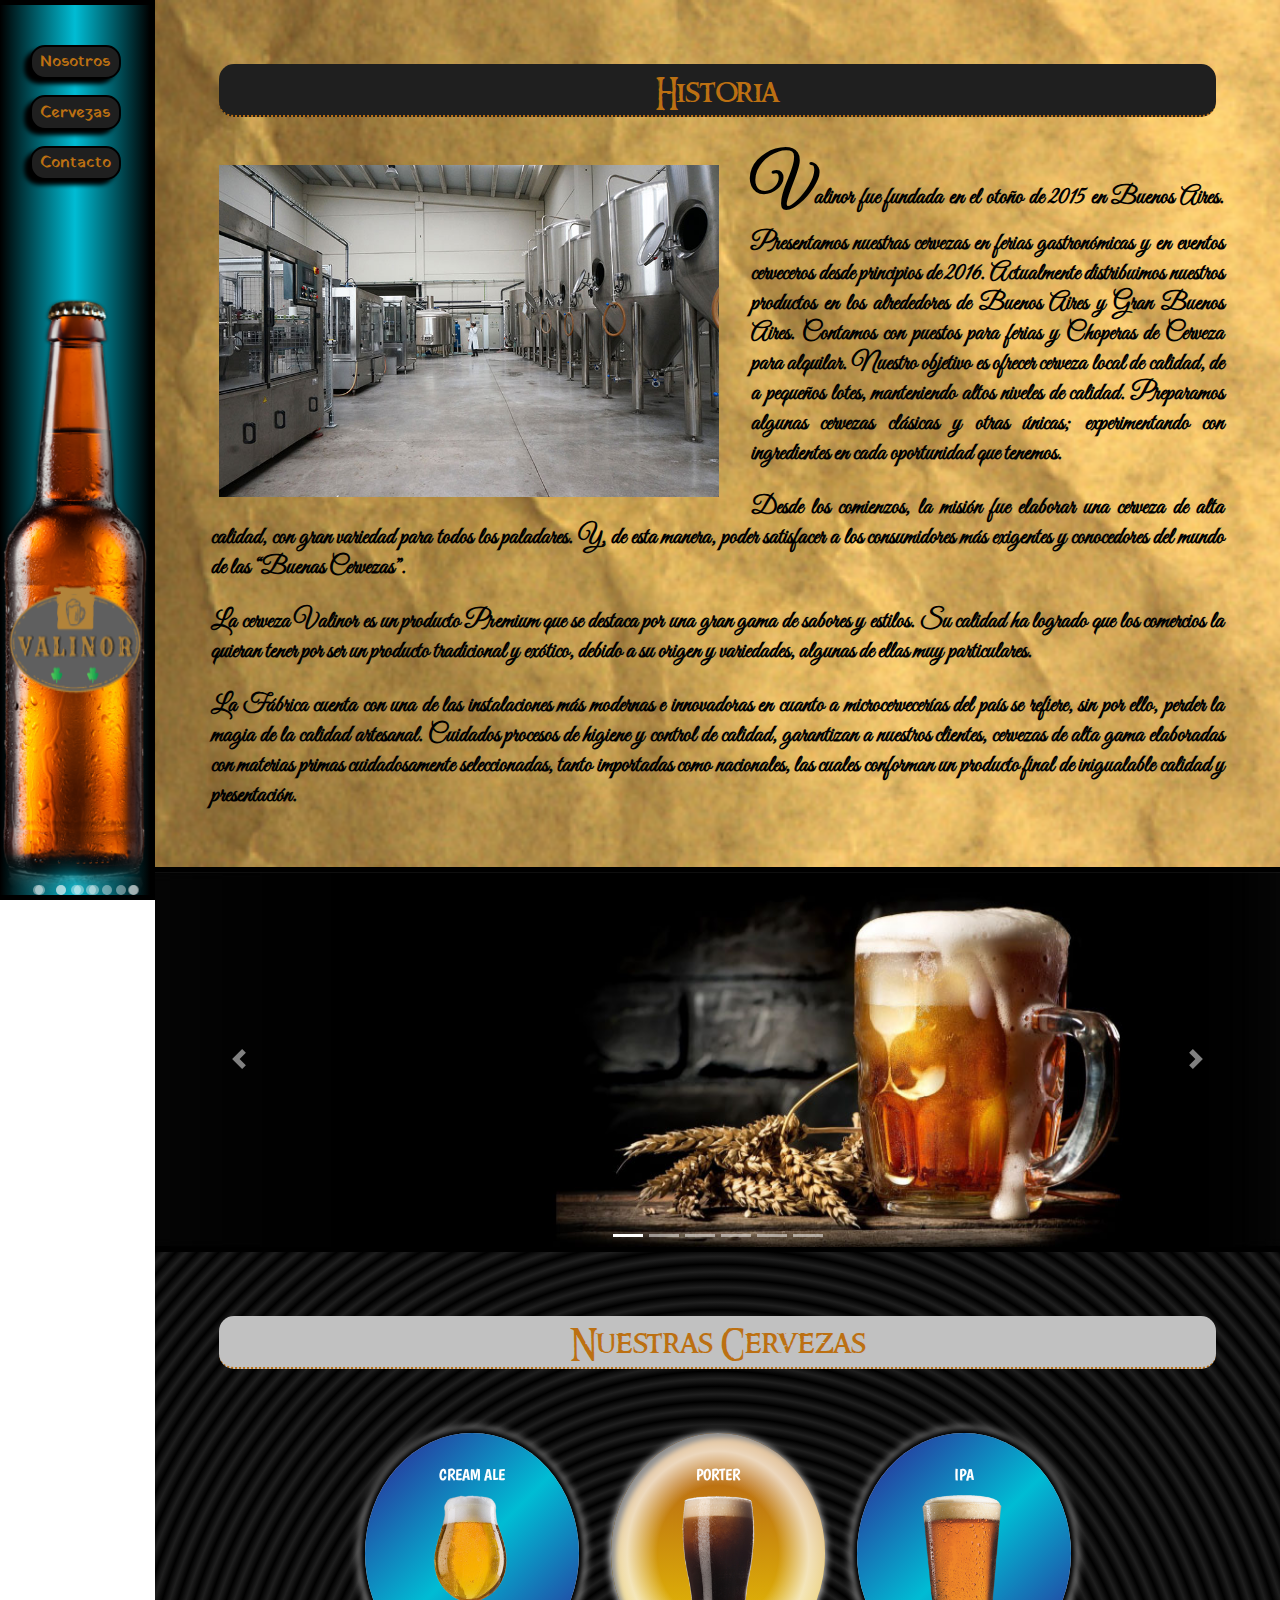
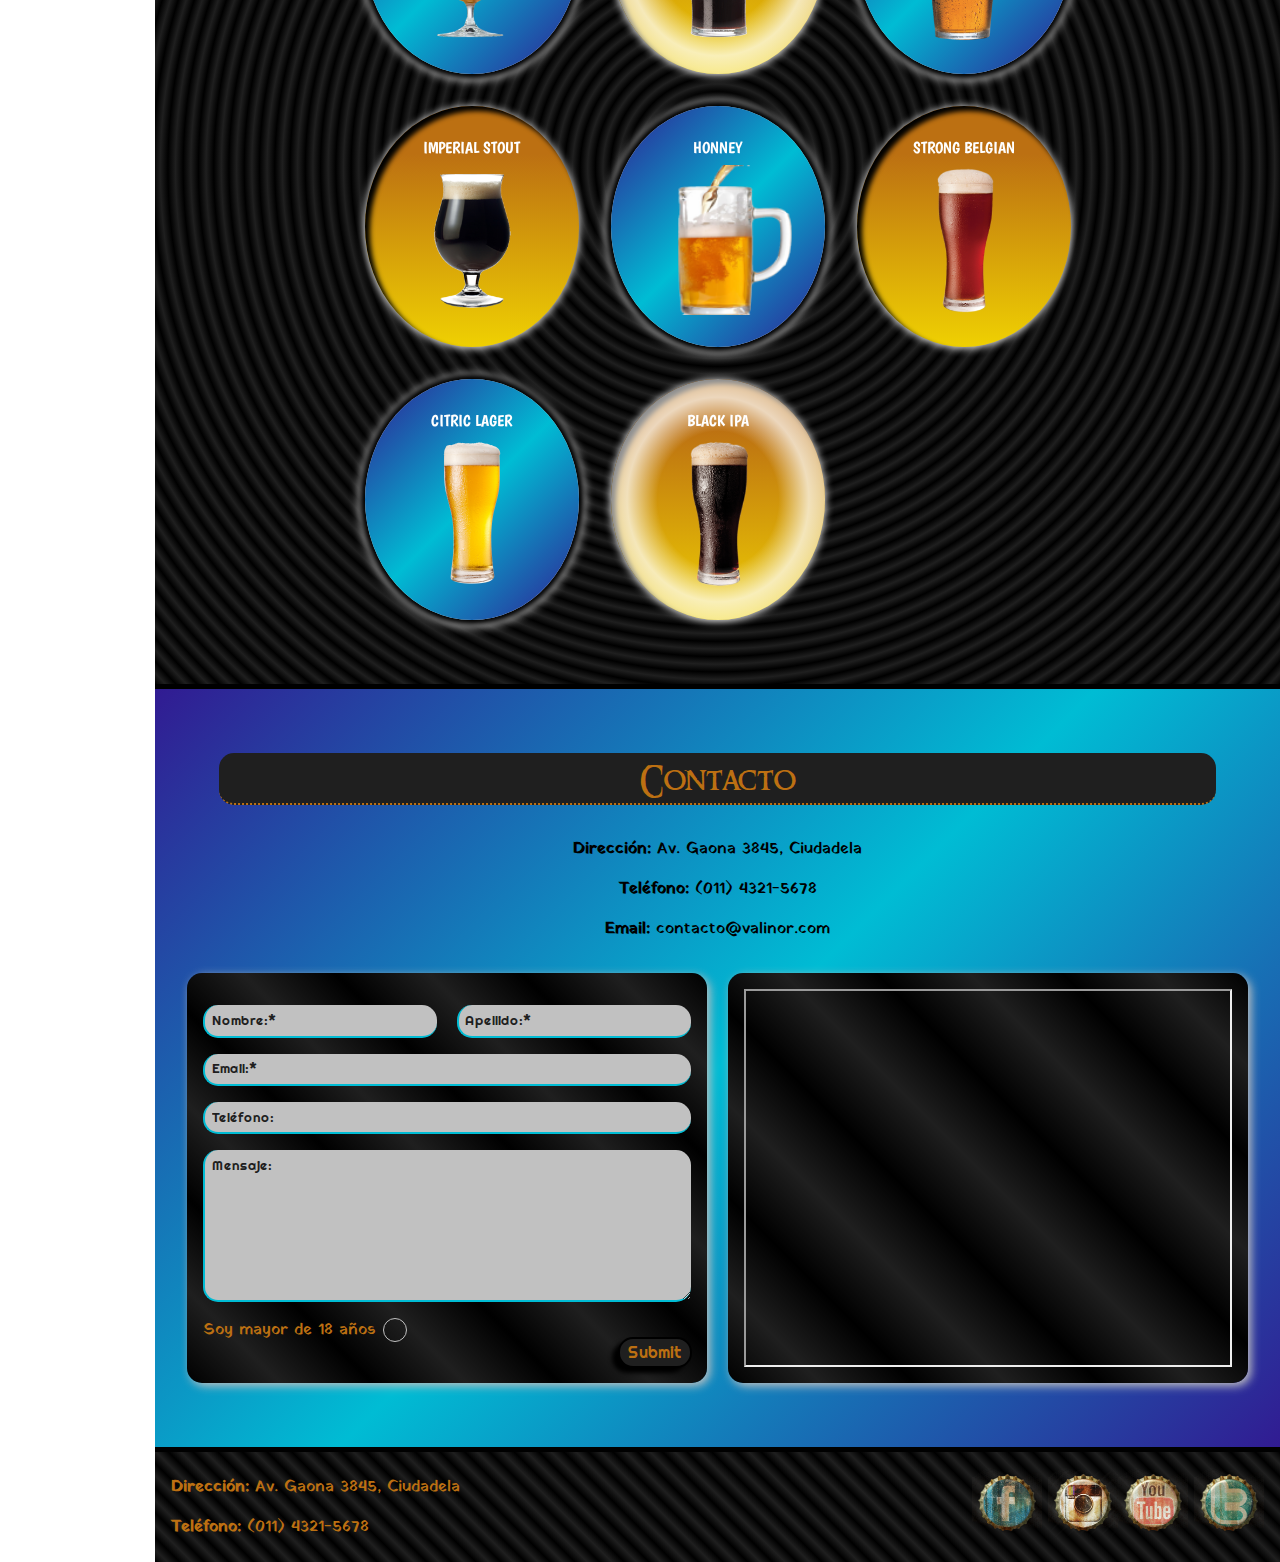
==== commit eb451f98: "cambio header" ====
--- a/index.html
+++ b/index.html
@@ -21,7 +21,7 @@
 			<div class="espuma"></div>		
 		</div>
 
-		<h1 class="header_titulo hidden_tablet">Valinor</h1>		  
+		<h1 class="header_titulo hidden_phone">Valinor</h1>		  
         <div class="burbuja"></div>
         <div class="burbuja"></div>
         <div class="burbuja"></div>
@@ -197,6 +197,7 @@
 			<div>
       			<label for="mayor"><span>Soy mayor de 18 años</span></label>
 				<input type="checkbox" id="mayor" name="check" required>
+				<label class="check_beer" for="mayor"></label>
 	        </div>
 			<input type="submit" class="aceptar">
 		</form>
--- a/css/style.css
+++ b/css/style.css
@@ -635,9 +635,10 @@
     height: 0; }
   100% {
     height: 110%; } }
-@keyframes llenar {
+@keyframes crecer {
   0% {
-    height: 0; }
+    height: 0;
+    background-repeat: repeat; }
   100% {
     height: 100%; } }
 @keyframes achicarse {
@@ -649,7 +650,7 @@
   0% {
     filter: hue-rotate(290deg); }
   100% {
-    filter: hue-rotate(400deg); } }
+    filter: hue-rotate(380deg); } }
 .boton, .menu_general a, .contacto_division .aceptar, .volver {
   border: 2px solid black;
   color: #bc7012;
@@ -679,7 +680,7 @@
     filter: drop-shadow(0px 0px 5px #000);
     background: #000;
     border-radius: 15px;
-    -webkit-text-stroke-width: 1px;
+    -webkit-text-stroke-width: 0.5px;
     -webkit-text-stroke-color: #efd002; }
 
 .contenedor_logo {
@@ -716,52 +717,52 @@
   background: #ffffff66;
   animation: gas ease-in-out infinite; }
   .burbuja:nth-last-of-type(n+1) {
-    left: 47%;
-    animation-duration: 3s;
-    animation-delay: 0.2s; }
-  .burbuja:nth-last-of-type(n+2) {
-    left: 44%;
-    animation-duration: 3s;
-    animation-delay: 0.4s; }
-  .burbuja:nth-last-of-type(n+3) {
-    left: 48%;
-    animation-duration: 3s;
-    animation-delay: 1s; }
-  .burbuja:nth-last-of-type(n+4) {
     left: 85%;
     animation-duration: 4s;
-    animation-delay: 0.6s; }
+    animation-delay: 0.4s; }
+  .burbuja:nth-last-of-type(n+2) {
+    left: 23%;
+    animation-duration: 7.5s;
+    animation-delay: 1s; }
+  .burbuja:nth-last-of-type(n+3) {
+    left: 86%;
+    animation-duration: 2s;
+    animation-delay: 0.8s; }
+  .burbuja:nth-last-of-type(n+4) {
+    left: 47%;
+    animation-duration: 7.5s;
+    animation-delay: 0.2s; }
   .burbuja:nth-last-of-type(n+5) {
-    left: 30%;
-    animation-duration: 4s;
-    animation-delay: 0.2s; }
+    left: 49%;
+    animation-duration: 6.5s;
+    animation-delay: 0.8s; }
   .burbuja:nth-last-of-type(n+6) {
-    left: 36%;
+    left: 68%;
+    animation-duration: 3s;
+    animation-delay: 0.8s; }
+  .burbuja:nth-last-of-type(n+7) {
+    left: 59%;
     animation-duration: 5.5s;
-    animation-delay: 0.6s; }
-  .burbuja:nth-last-of-type(n+7) {
-    left: 67%;
-    animation-duration: 4.5s;
-    animation-delay: 0.2s; }
+    animation-delay: 1s; }
   .burbuja:nth-last-of-type(n+8) {
-    left: 81%;
-    animation-duration: 8.5s;
+    left: 22%;
+    animation-duration: 5.5s;
     animation-delay: 0.4s; }
   .burbuja:nth-last-of-type(n+9) {
-    left: 62%;
-    animation-duration: 4.5s;
-    animation-delay: 0.8s; }
+    left: 77%;
+    animation-duration: 2.5s;
+    animation-delay: 1s; }
   .burbuja:nth-last-of-type(n+10) {
-    left: 55%;
-    animation-duration: 10s;
-    animation-delay: 0.8s; }
-  .burbuja:nth-last-of-type(n+11) {
-    left: 43%;
+    left: 37%;
     animation-duration: 8.5s;
     animation-delay: 0.2s; }
+  .burbuja:nth-last-of-type(n+11) {
+    left: 57%;
+    animation-duration: 2.5s;
+    animation-delay: 0.8s; }
   .burbuja:nth-last-of-type(n+12) {
-    left: 71%;
-    animation-duration: 9.5s;
+    left: 37%;
+    animation-duration: 8.5s;
     animation-delay: 0.2s; }
 
 .logo {
@@ -888,8 +889,8 @@
     padding: 2em;
     display: grid;
     grid-template-columns: repeat(3, auto);
-    justify-content: center;
-    grid-gap: 2em; }
+    grid-gap: 2em;
+    justify-content: center; }
   #cervezas .titulo {
     background: #c1c1c1; }
 
@@ -1012,6 +1013,17 @@
     padding: 0.2em 0.5em;
     border-radius: 15px; }
 
+input[type=checkbox] {
+  display: none; }
+  input[type=checkbox] + .check_beer {
+    height: 1.5em;
+    width: 1.5em;
+    border: 1px solid #c1c1c1;
+    border-radius: 50%; }
+  input[type=checkbox]:checked + .check_beer {
+    background: green url("../img/1.png");
+    background-size: cover; }
+
 .negrita {
   font-weight: bold; }
 
@@ -1049,14 +1061,20 @@
   .hidden_tablet {
     display: none; }
 
+  .header .header_titulo {
+    font-size: 3rem; }
+
   #cervezas .contenedor_cervezas {
     grid-template-columns: repeat(2, auto); }
 
   .contacto_division {
     width: 100%; } }
 @media screen and (max-width: 550px) {
+  .hidden_phone {
+    display: none; }
+
   #historia, #contacto {
-    padding: 1em; }
+    padding: 2em 1em 4em; }
 
   #cervezas .contenedor_cervezas {
     grid-template-columns: repeat(1, auto); } }
@@ -1075,7 +1093,7 @@
     justify-content: center;
     align-items: flex-end;
     border-right: 5px solid #000;
-    background: linear-gradient(90deg, #000, #fff, #000); }
+    background: linear-gradient(90deg, #000, #00BCD4, #000); }
     .header .header_titulo {
       display: none; }
     .header .contenedor_logo {
@@ -1086,9 +1104,9 @@
       height: 100%;
       position: absolute;
       bottom: 0;
-      background: url(../img/botella-marron.png) 50% 100% repeat no-repeat;
+      background: url(../img/botella-marron.png) 50% 100% no-repeat;
       background-size: contain;
-      animation: 5s llenar, 20s cambio_color infinite alternate;
+      animation: 5s crecer 2, 20s cambio_color infinite alternate;
       z-index: -1; }
 
   .menu_general a {
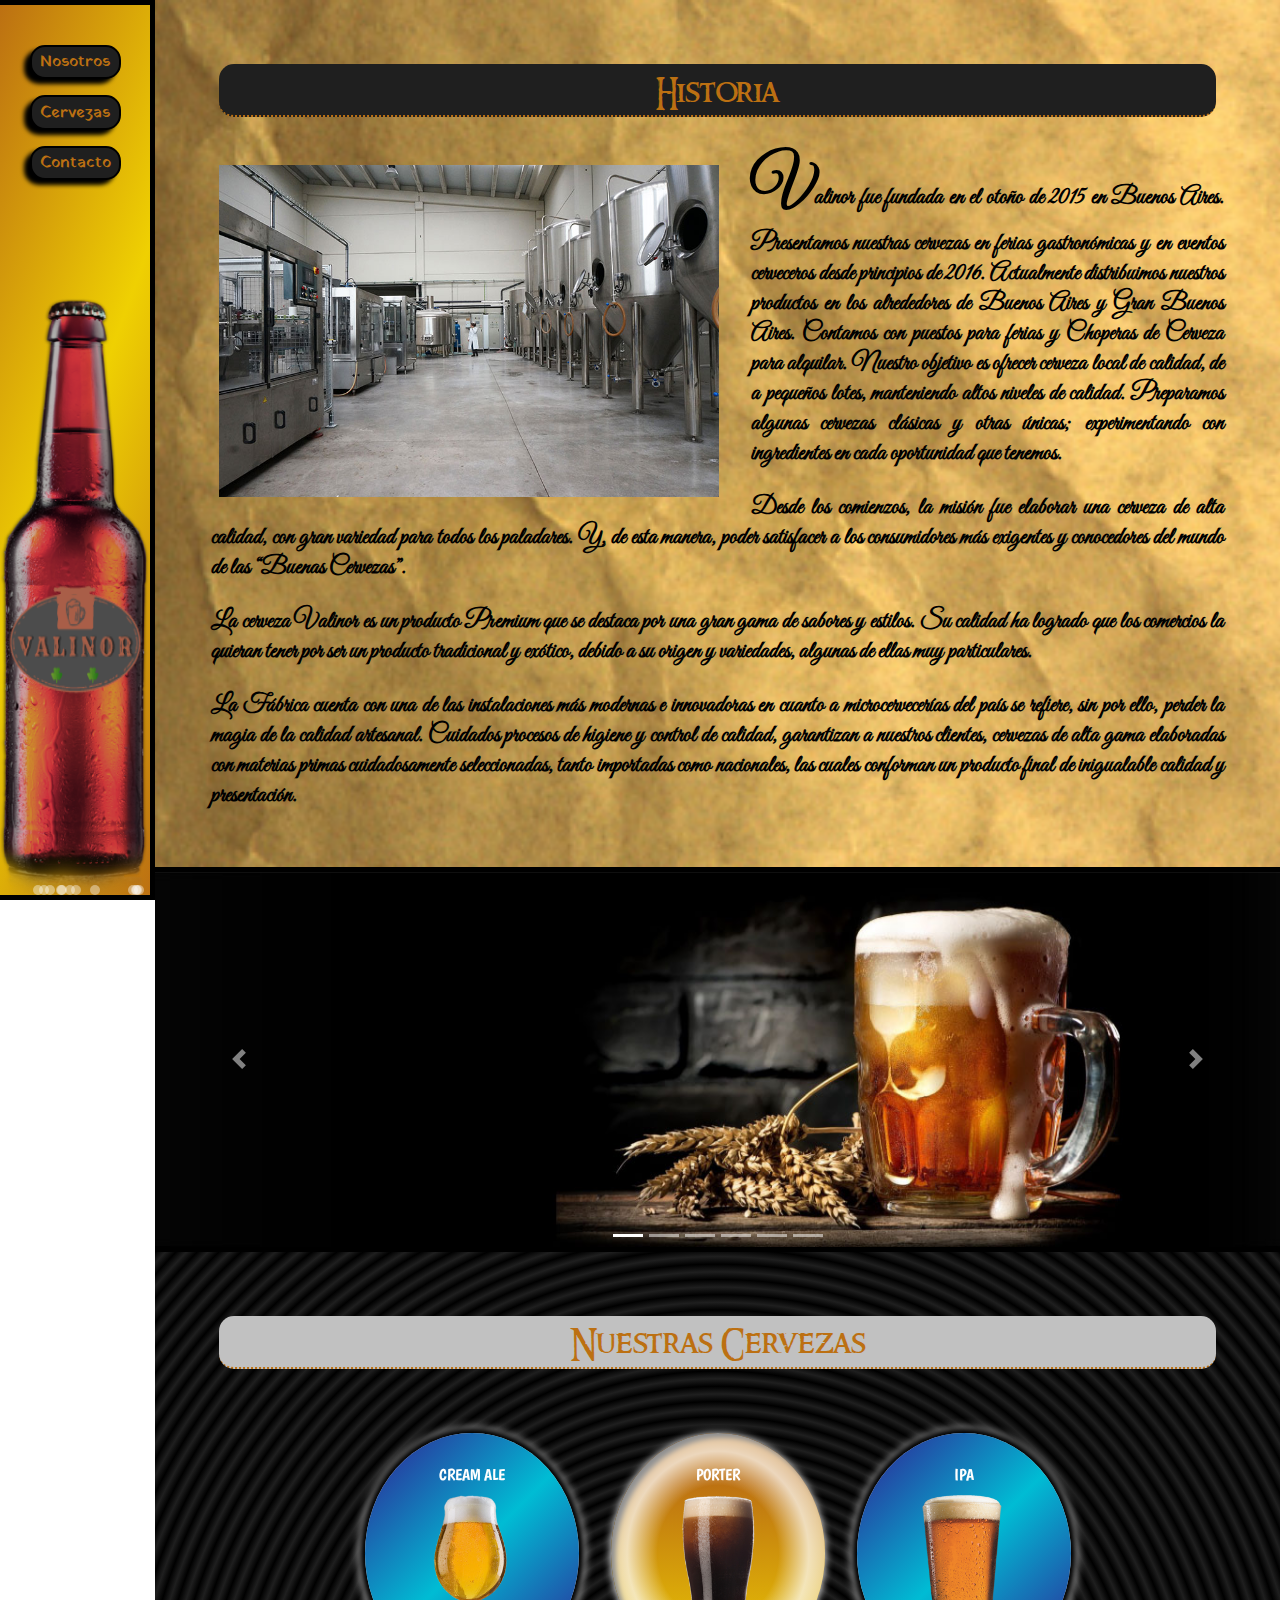
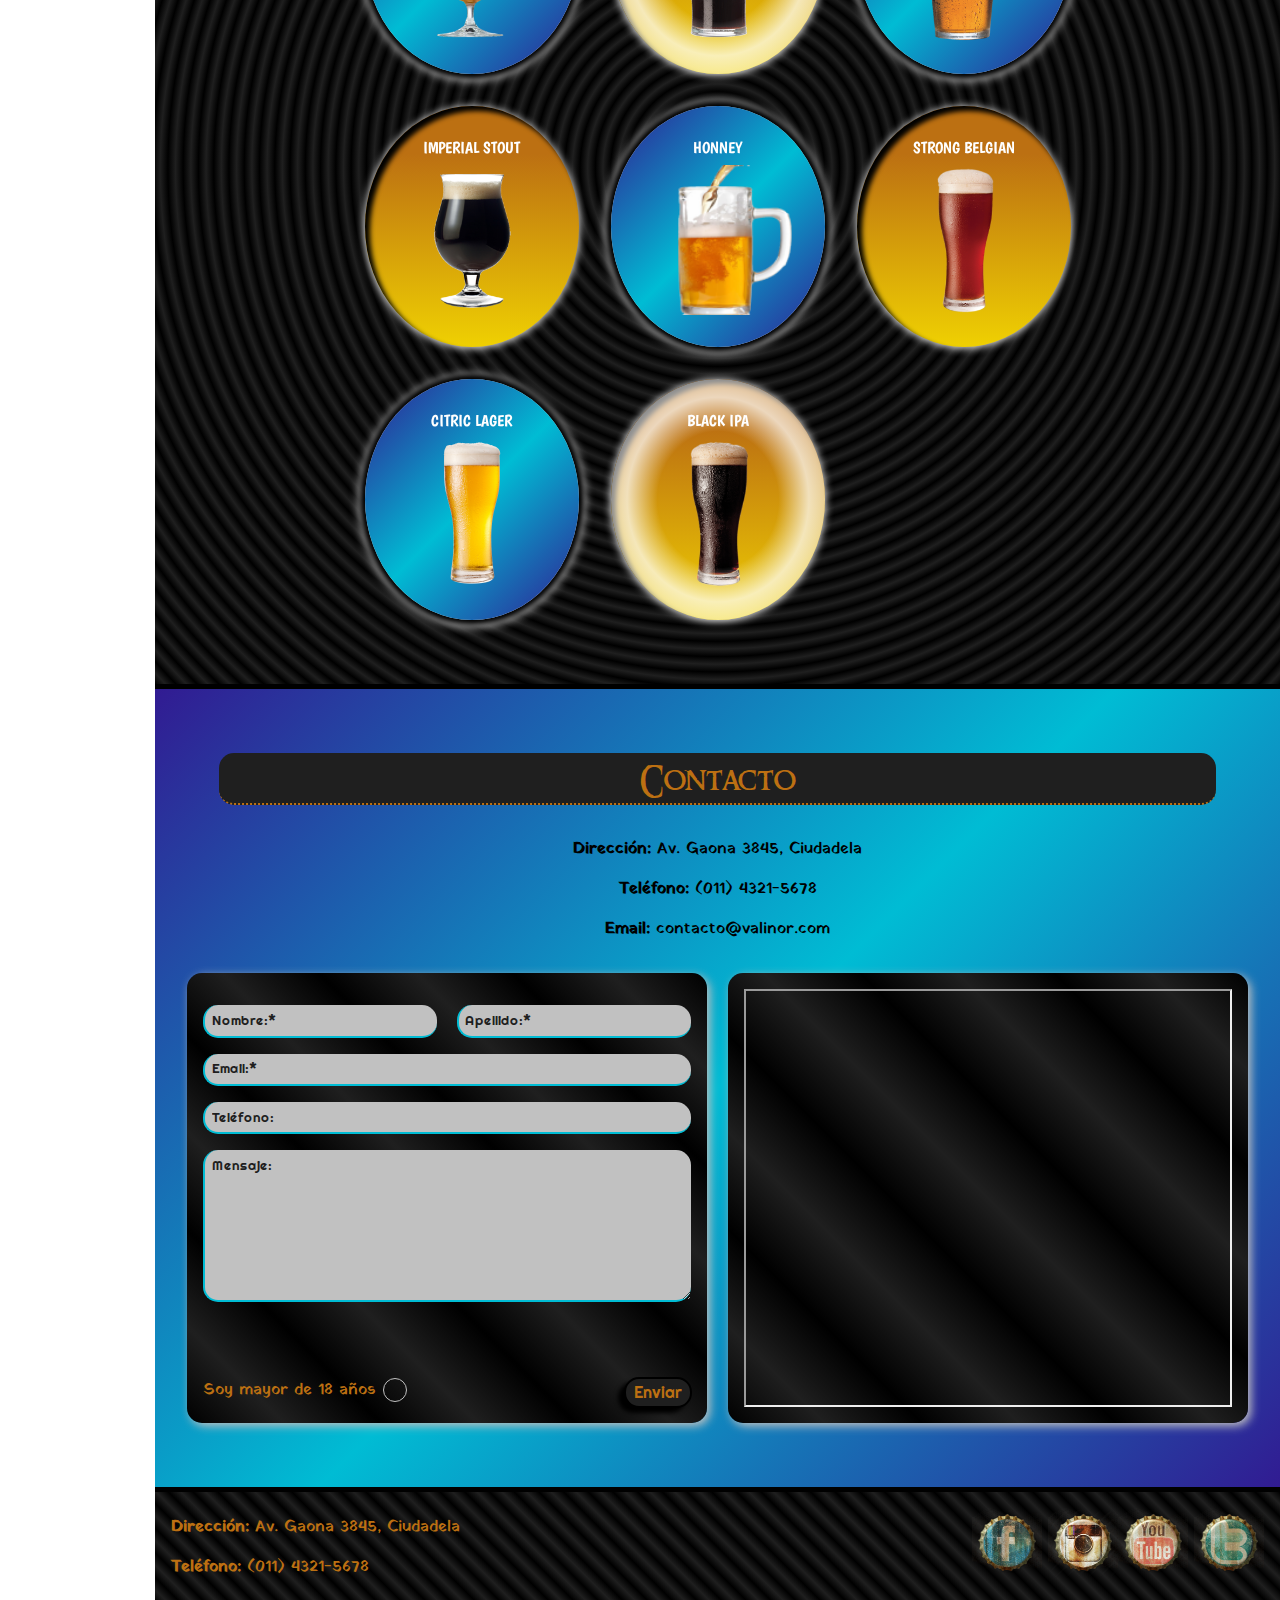
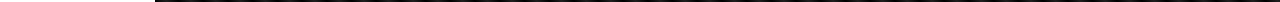
==== commit 43cdd528: "formulario_corregido" ====
--- a/index.html
+++ b/index.html
@@ -194,12 +194,12 @@
 	        <div>		        
 		        <textarea class="input" name="comentario" id="" cols="40" rows="8" placeholder="Mensaje:"></textarea>
 	        </div>
-			<div>
+			<div class="pos_bottom">
       			<label for="mayor"><span>Soy mayor de 18 años</span></label>
 				<input type="checkbox" id="mayor" name="check" required>
 				<label class="check_beer" for="mayor"></label>
 	        </div>
-			<input type="submit" class="aceptar">
+			<input type="submit" class="aceptar" value="Enviar">
 		</form>
 		<div class="contacto_division">
 			<iframe src="https://www.google.com/maps/embed?pb=!1m18!1m12!1m3!1d1641.3958438798677!2d-58.5413148165219!3d-34.634704137041126!2m3!1f0!2f0!3f0!3m2!1i1024!2i768!4f13.1!3m3!1m2!1s0x95bcc8105bed4409%3A0xe60485fcaf49aa8b!2sAv.+Gaona+3845%2C+B1702APH+Ciudadela%2C+Pcia+de+Buenos+Aires!5e0!3m2!1ses-419!2sar!4v1537821189401" allowfullscreen></iframe>
--- a/css/style.css
+++ b/css/style.css
@@ -681,7 +681,8 @@
     background: #000;
     border-radius: 15px;
     -webkit-text-stroke-width: 0.5px;
-    -webkit-text-stroke-color: #efd002; }
+    -webkit-text-stroke-color: #efd002;
+    transform: rotate(10deg); }
 
 .contenedor_logo {
   height: 150px;
@@ -717,52 +718,52 @@
   background: #ffffff66;
   animation: gas ease-in-out infinite; }
   .burbuja:nth-last-of-type(n+1) {
-    left: 85%;
-    animation-duration: 4s;
+    left: 60%;
+    animation-duration: 10s;
     animation-delay: 0.4s; }
   .burbuja:nth-last-of-type(n+2) {
-    left: 23%;
-    animation-duration: 7.5s;
-    animation-delay: 1s; }
+    left: 22%;
+    animation-duration: 5s;
+    animation-delay: 0.2s; }
   .burbuja:nth-last-of-type(n+3) {
-    left: 86%;
-    animation-duration: 2s;
-    animation-delay: 0.8s; }
+    left: 88%;
+    animation-duration: 6s;
+    animation-delay: 0.4s; }
   .burbuja:nth-last-of-type(n+4) {
     left: 47%;
-    animation-duration: 7.5s;
+    animation-duration: 5.5s;
+    animation-delay: 0.8s; }
+  .burbuja:nth-last-of-type(n+5) {
+    left: 43%;
+    animation-duration: 8s;
     animation-delay: 0.2s; }
-  .burbuja:nth-last-of-type(n+5) {
-    left: 49%;
-    animation-duration: 6.5s;
-    animation-delay: 0.8s; }
   .burbuja:nth-last-of-type(n+6) {
-    left: 68%;
+    left: 38%;
+    animation-duration: 3s;
+    animation-delay: 0.6s; }
+  .burbuja:nth-last-of-type(n+7) {
+    left: 85%;
     animation-duration: 3s;
     animation-delay: 0.8s; }
-  .burbuja:nth-last-of-type(n+7) {
-    left: 59%;
-    animation-duration: 5.5s;
-    animation-delay: 1s; }
   .burbuja:nth-last-of-type(n+8) {
-    left: 22%;
-    animation-duration: 5.5s;
+    left: 26%;
+    animation-duration: 4.5s;
     animation-delay: 0.4s; }
   .burbuja:nth-last-of-type(n+9) {
-    left: 77%;
-    animation-duration: 2.5s;
-    animation-delay: 1s; }
+    left: 87%;
+    animation-duration: 5.5s;
+    animation-delay: 0.6s; }
   .burbuja:nth-last-of-type(n+10) {
     left: 37%;
-    animation-duration: 8.5s;
-    animation-delay: 0.2s; }
+    animation-duration: 4s;
+    animation-delay: 1s; }
   .burbuja:nth-last-of-type(n+11) {
-    left: 57%;
-    animation-duration: 2.5s;
+    left: 30%;
+    animation-duration: 9s;
     animation-delay: 0.8s; }
   .burbuja:nth-last-of-type(n+12) {
-    left: 37%;
-    animation-duration: 8.5s;
+    left: 89%;
+    animation-duration: 8s;
     animation-delay: 0.2s; }
 
 .logo {
@@ -775,7 +776,7 @@
   .menu_general a {
     padding: 0.2em 0.5em;
     border-radius: 15px;
-    animation: 5s cambio_color infinite alternate; }
+    animation: 10s cambio_color infinite alternate; }
 
 .menu_hamburguesa {
   padding: 10px;
@@ -845,8 +846,6 @@
     border-radius: 5px 5px 0 0;
     transition: 1.5s 0.5s; }
 
-/*--------------------------------------------------------------------------*/
-/*Termina el Header*/
 #historia {
   padding: 2em;
   background: url(../img/pergamino.jpg) 50% 50%;
@@ -880,8 +879,6 @@
 .borde_inferior {
   border-bottom: 5px solid #000; }
 
-/*Empieza Cervezas*/
-/*--------------------------------------------------------------------------*/
 #cervezas {
   padding: 2em;
   background: repeating-radial-gradient(circle, #000 8%, #1f1f1f 9%, #000 10%); }
@@ -965,7 +962,7 @@
 .contacto_division {
   margin: 2em 0 0 0;
   padding: 1em;
-  height: 410px;
+  height: 450px;
   width: 49%;
   position: relative;
   float: left;
@@ -974,7 +971,7 @@
   border-radius: 15px; }
   .contacto_division iframe {
     width: 100%;
-    height: -webkit-fill-available; }
+    height: 100%; }
   .contacto_division div {
     margin: 1em 0;
     display: flex;
@@ -1013,6 +1010,10 @@
     padding: 0.2em 0.5em;
     border-radius: 15px; }
 
+.pos_bottom {
+  position: absolute;
+  bottom: 5px; }
+
 input[type=checkbox] {
   display: none; }
   input[type=checkbox] + .check_beer {
@@ -1093,7 +1094,7 @@
     justify-content: center;
     align-items: flex-end;
     border-right: 5px solid #000;
-    background: linear-gradient(90deg, #000, #00BCD4, #000); }
+    background: linear-gradient(110deg, #bc7012, #efd002, #bc7012); }
     .header .header_titulo {
       display: none; }
     .header .contenedor_logo {
@@ -1106,7 +1107,8 @@
       bottom: 0;
       background: url(../img/botella-marron.png) 50% 100% no-repeat;
       background-size: contain;
-      animation: 5s crecer 2, 20s cambio_color infinite alternate;
+      filter: hue-rotate(330deg) brightness(0.8);
+      animation: 5s crecer 3 alternate;
       z-index: -1; }
 
   .menu_general a {
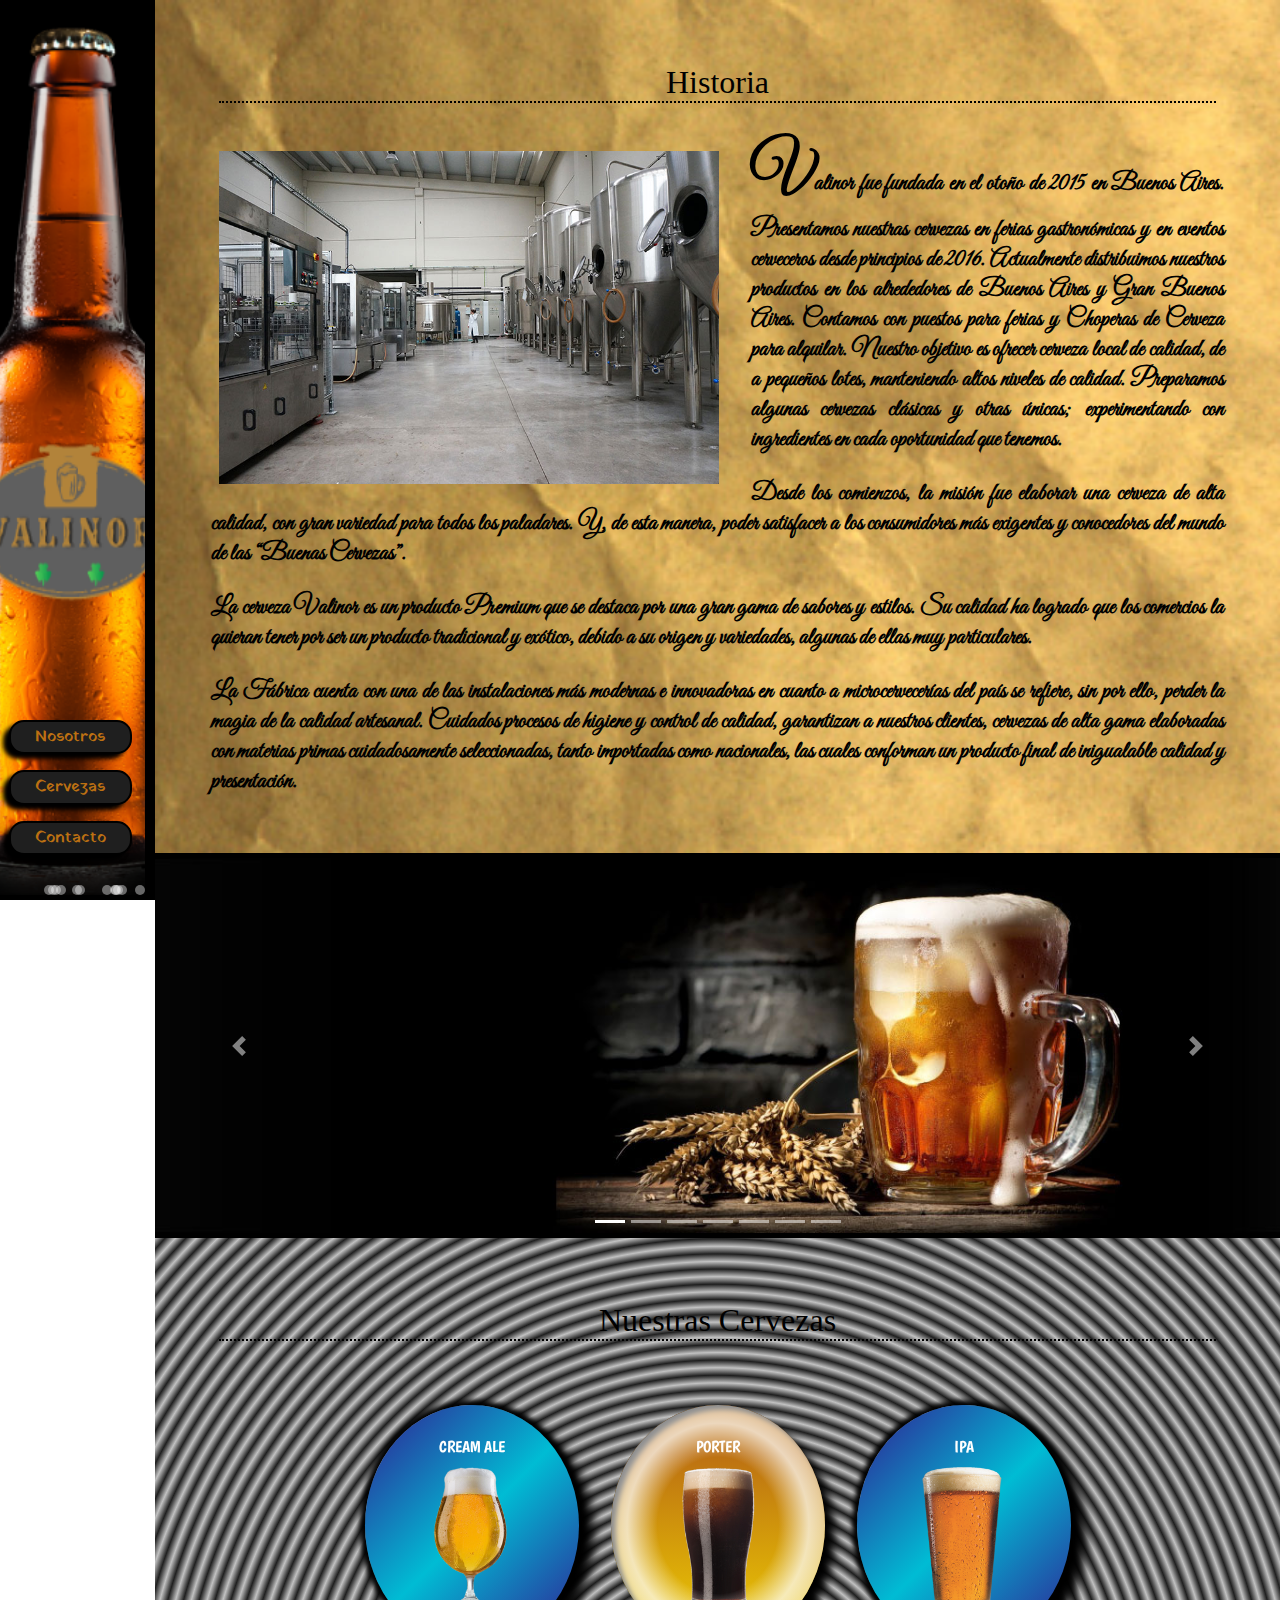
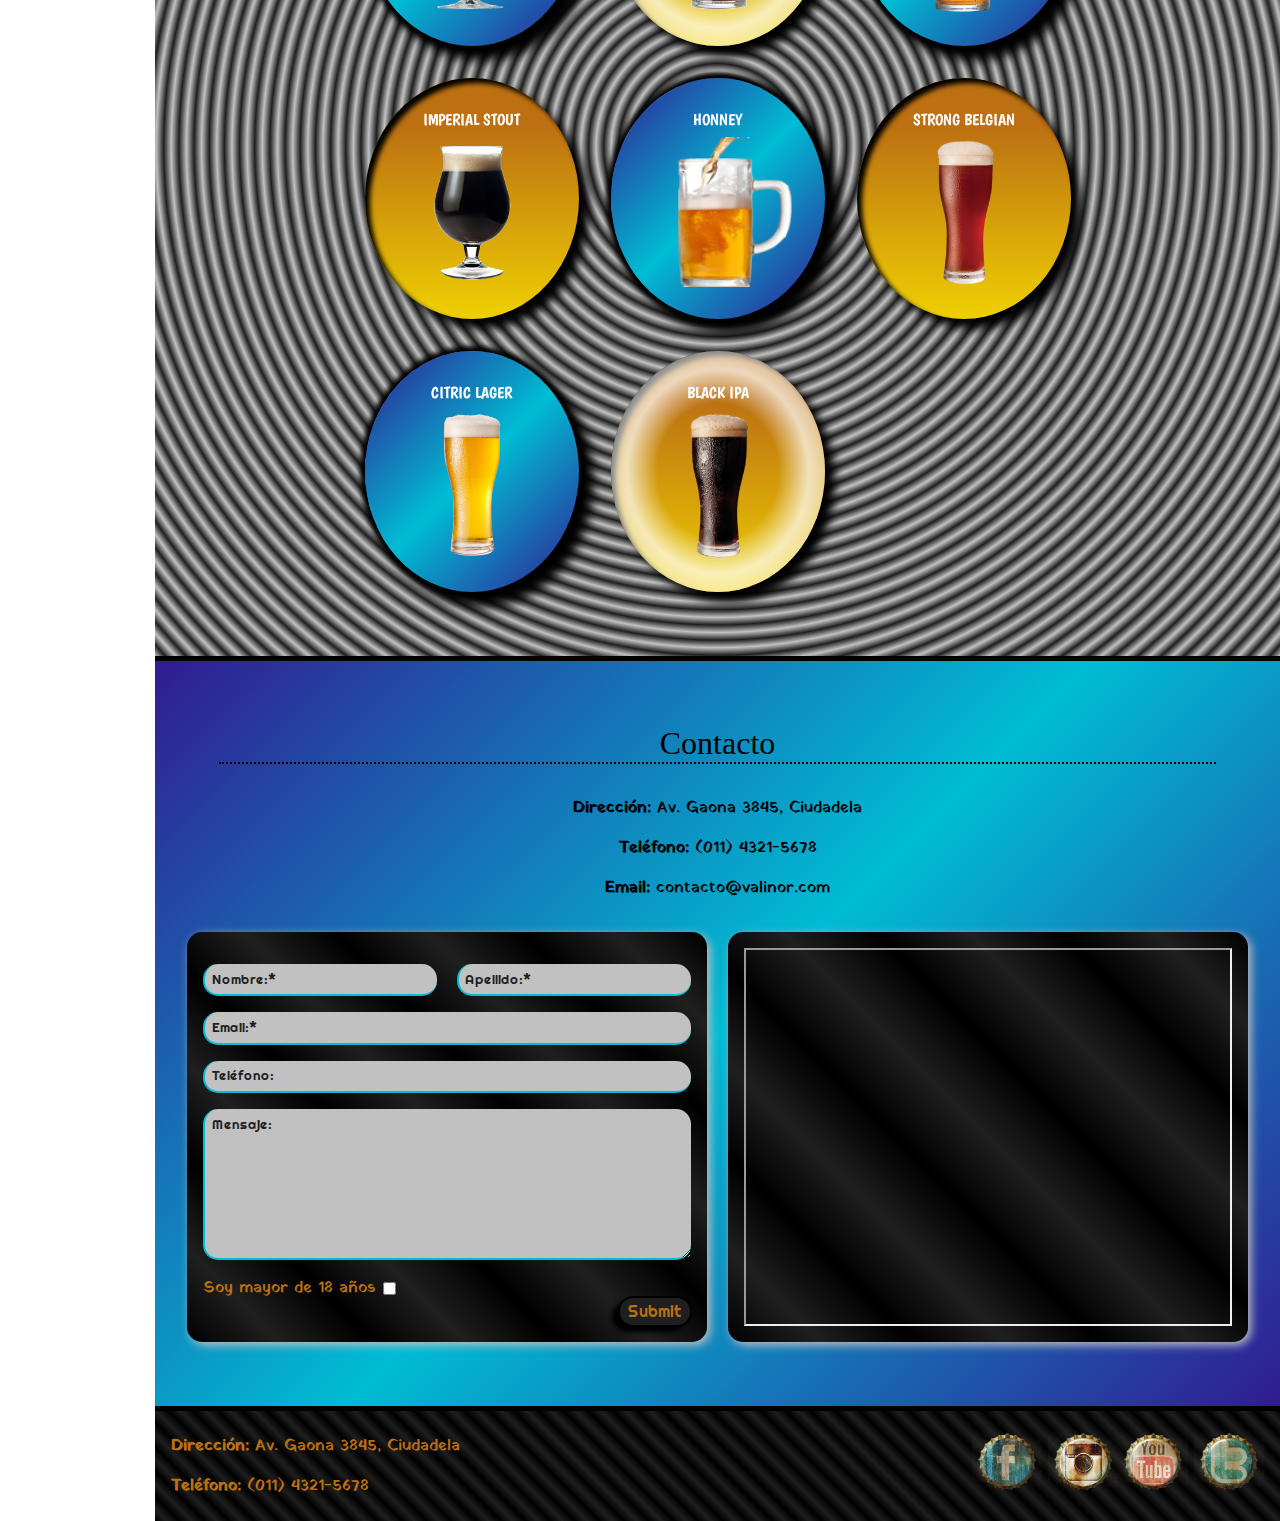
==== commit 4038cb85: "merge" ====
--- a/index.html
+++ b/index.html
@@ -6,6 +6,7 @@
 	<title>Valinor</title>
 	<link rel="shortcut icon" href="img/favicon.png">
 	<link rel="stylesheet" href="https://use.fontawesome.com/releases/v5.3.1/css/all.css" integrity="sha384-mzrmE5qonljUremFsqc01SB46JvROS7bZs3IO2EmfFsd15uHvIt+Y8vEf7N7fWAU" crossorigin="anonymous">
+	<link rel="stylesheet" href="css/carrousel.css">
 	<link rel="stylesheet" href="css/style.css">
 </head>
 <body>
@@ -18,10 +19,10 @@
 			<div class="espuma"></div>
 			<div class="espuma"></div>
 			<div class="espuma"></div>						
-			<div class="espuma"></div>		
-		</div>
-
-		<h1 class="header_titulo hidden_phone">Valinor</h1>		  
+			<div class="espuma"></div>
+		
+		</div>
+		<h1 class="header_titulo hidden_tablet">VALINOR</h1>		  
         <div class="burbuja"></div>
         <div class="burbuja"></div>
         <div class="burbuja"></div>
@@ -62,6 +63,7 @@
 	    <li data-target="#carouselExampleIndicators" data-slide-to="3"></li>
 	    <li data-target="#carouselExampleIndicators" data-slide-to="4"></li>
 	    <li data-target="#carouselExampleIndicators" data-slide-to="5"></li>
+	    <li data-target="#carouselExampleIndicators" data-slide-to="6"></li>
 	  </ol>
 	  <div class="carousel-inner">
 	    <div class="carousel-item active">
@@ -194,12 +196,11 @@
 	        <div>		        
 		        <textarea class="input" name="comentario" id="" cols="40" rows="8" placeholder="Mensaje:"></textarea>
 	        </div>
-			<div class="pos_bottom">
+			<div>
       			<label for="mayor"><span>Soy mayor de 18 años</span></label>
 				<input type="checkbox" id="mayor" name="check" required>
-				<label class="check_beer" for="mayor"></label>
 	        </div>
-			<input type="submit" class="aceptar" value="Enviar">
+			<input type="submit" class="aceptar">
 		</form>
 		<div class="contacto_division">
 			<iframe src="https://www.google.com/maps/embed?pb=!1m18!1m12!1m3!1d1641.3958438798677!2d-58.5413148165219!3d-34.634704137041126!2m3!1f0!2f0!3f0!3m2!1i1024!2i768!4f13.1!3m3!1m2!1s0x95bcc8105bed4409%3A0xe60485fcaf49aa8b!2sAv.+Gaona+3845%2C+B1702APH+Ciudadela%2C+Pcia+de+Buenos+Aires!5e0!3m2!1ses-419!2sar!4v1537821189401" allowfullscreen></iframe>
--- a/css/carrousel.css
+++ b/css/carrousel.css
@@ -0,0 +1,267 @@
+.carousel {
+  position: relative;
+}
+
+.carousel-inner {
+  position: relative;
+  width: 100%;
+  overflow: hidden;
+}
+
+.carousel-item {
+  position: relative;
+  display: none;
+  -ms-flex-align: center;
+  align-items: center;
+  width: 100%;
+  -webkit-backface-visibility: hidden;
+  backface-visibility: hidden;
+  -webkit-perspective: 1000px;
+  perspective: 1000px;
+}
+
+.carousel-item.active,
+.carousel-item-next,
+.carousel-item-prev {
+  display: block;
+  transition: -webkit-transform 0.6s ease;
+  transition: transform 0.6s ease;
+  transition: transform 0.6s ease, -webkit-transform 0.6s ease;
+}
+
+@media screen and (prefers-reduced-motion: reduce) {
+  .carousel-item.active,
+  .carousel-item-next,
+  .carousel-item-prev {
+    transition: none;
+  }
+}
+
+.carousel-item-next,
+.carousel-item-prev {
+  position: absolute;
+  top: 0;
+}
+
+.carousel-item-next.carousel-item-left,
+.carousel-item-prev.carousel-item-right {
+  -webkit-transform: translateX(0);
+  transform: translateX(0);
+}
+
+@supports ((-webkit-transform-style: preserve-3d) or (transform-style: preserve-3d)) {
+  .carousel-item-next.carousel-item-left,
+  .carousel-item-prev.carousel-item-right {
+    -webkit-transform: translate3d(0, 0, 0);
+    transform: translate3d(0, 0, 0);
+  }
+}
+
+.carousel-item-next,
+.active.carousel-item-right {
+  -webkit-transform: translateX(100%);
+  transform: translateX(100%);
+}
+
+@supports ((-webkit-transform-style: preserve-3d) or (transform-style: preserve-3d)) {
+  .carousel-item-next,
+  .active.carousel-item-right {
+    -webkit-transform: translate3d(100%, 0, 0);
+    transform: translate3d(100%, 0, 0);
+  }
+}
+
+.carousel-item-prev,
+.active.carousel-item-left {
+  -webkit-transform: translateX(-100%);
+  transform: translateX(-100%);
+}
+
+@supports ((-webkit-transform-style: preserve-3d) or (transform-style: preserve-3d)) {
+  .carousel-item-prev,
+  .active.carousel-item-left {
+    -webkit-transform: translate3d(-100%, 0, 0);
+    transform: translate3d(-100%, 0, 0);
+  }
+}
+
+.carousel-fade .carousel-item {
+  opacity: 0;
+  transition-duration: .6s;
+  transition-property: opacity;
+}
+
+.carousel-fade .carousel-item.active,
+.carousel-fade .carousel-item-next.carousel-item-left,
+.carousel-fade .carousel-item-prev.carousel-item-right {
+  opacity: 1;
+}
+
+.carousel-fade .active.carousel-item-left,
+.carousel-fade .active.carousel-item-right {
+  opacity: 0;
+}
+
+.carousel-fade .carousel-item-next,
+.carousel-fade .carousel-item-prev,
+.carousel-fade .carousel-item.active,
+.carousel-fade .active.carousel-item-left,
+.carousel-fade .active.carousel-item-prev {
+  -webkit-transform: translateX(0);
+  transform: translateX(0);
+}
+
+@supports ((-webkit-transform-style: preserve-3d) or (transform-style: preserve-3d)) {
+  .carousel-fade .carousel-item-next,
+  .carousel-fade .carousel-item-prev,
+  .carousel-fade .carousel-item.active,
+  .carousel-fade .active.carousel-item-left,
+  .carousel-fade .active.carousel-item-prev {
+    -webkit-transform: translate3d(0, 0, 0);
+    transform: translate3d(0, 0, 0);
+  }
+}
+
+.carousel-control-prev,
+.carousel-control-next {
+  position: absolute;
+  top: 0;
+  bottom: 0;
+  display: -ms-flexbox;
+  display: flex;
+  -ms-flex-align: center;
+  align-items: center;
+  -ms-flex-pack: center;
+  justify-content: center;
+  width: 15%;
+  color: #fff;
+  text-align: center;
+  opacity: 0.5;
+}
+
+.carousel-control-prev:hover, .carousel-control-prev:focus,
+.carousel-control-next:hover,
+.carousel-control-next:focus {
+  color: #fff;
+  text-decoration: none;
+  outline: 0;
+  opacity: .9;
+}
+
+.carousel-control-prev {
+  left: 0;
+}
+
+.carousel-control-next {
+  right: 0;
+}
+
+.carousel-control-prev-icon,
+.carousel-control-next-icon {
+  display: inline-block;
+  width: 20px;
+  height: 20px;
+  background: transparent no-repeat center center;
+  background-size: 100% 100%;
+}
+
+.carousel-control-prev-icon {
+  background-image: url("data:image/svg+xml;charset=utf8,%3Csvg xmlns='http://www.w3.org/2000/svg' fill='%23fff' viewBox='0 0 8 8'%3E%3Cpath d='M5.25 0l-4 4 4 4 1.5-1.5-2.5-2.5 2.5-2.5-1.5-1.5z'/%3E%3C/svg%3E");
+}
+
+.carousel-control-next-icon {
+  background-image: url("data:image/svg+xml;charset=utf8,%3Csvg xmlns='http://www.w3.org/2000/svg' fill='%23fff' viewBox='0 0 8 8'%3E%3Cpath d='M2.75 0l-1.5 1.5 2.5 2.5-2.5 2.5 1.5 1.5 4-4-4-4z'/%3E%3C/svg%3E");
+}
+
+.carousel-indicators {
+  position: absolute;
+  right: 0;
+  bottom: 10px;
+  left: 0;
+  z-index: 15;
+  display: -ms-flexbox;
+  display: flex;
+  -ms-flex-pack: center;
+  justify-content: center;
+  padding-left: 0;
+  margin-right: 15%;
+  margin-left: 15%;
+  list-style: none;
+}
+
+.carousel-indicators li {
+  position: relative;
+  -ms-flex: 0 1 auto;
+  flex: 0 1 auto;
+  width: 30px;
+  height: 3px;
+  margin-right: 3px;
+  margin-left: 3px;
+  text-indent: -999px;
+  cursor: pointer;
+  background-color: rgba(255, 255, 255, 0.5);
+}
+
+.carousel-indicators li::before {
+  position: absolute;
+  top: -10px;
+  left: 0;
+  display: inline-block;
+  width: 100%;
+  height: 10px;
+  content: "";
+}
+
+.carousel-indicators li::after {
+  position: absolute;
+  bottom: -10px;
+  left: 0;
+  display: inline-block;
+  width: 100%;
+  height: 10px;
+  content: "";
+}
+
+.carousel-indicators .active {
+  background-color: #fff;
+}
+
+.carousel-caption {
+  position: absolute;
+  right: 15%;
+  bottom: 20px;
+  left: 15%;
+  z-index: 10;
+  padding-top: 20px;
+  padding-bottom: 20px;
+  color: #fff;
+  text-align: center;
+}
+
+.sr-only {
+  position: absolute;
+  width: 1px;
+  height: 1px;
+  padding: 0;
+  overflow: hidden;
+  clip: rect(0, 0, 0, 0);
+  white-space: nowrap;
+  border: 0;
+}
+
+.sr-only-focusable:active, .sr-only-focusable:focus {
+  position: static;
+  width: auto;
+  height: auto;
+  overflow: visible;
+  clip: auto;
+  white-space: normal;
+}
+
+.d-block {
+  display: block !important;
+}
+
+.w-100 {
+  width: 100% !important;
+}--- a/css/style.css
+++ b/css/style.css
@@ -1,232 +1,18 @@
-@import url("https://fonts.googleapis.com/css?family=Great+Vibes|Righteous|Boogaloo|Yatra+One");
-.carousel {
-  position: relative; }
-
-.carousel-inner {
-  position: relative;
-  width: 100%;
-  overflow: hidden; }
-
-.carousel-item {
-  position: relative;
-  display: none;
-  -ms-flex-align: center;
-  align-items: center;
-  width: 100%;
-  -webkit-backface-visibility: hidden;
-  backface-visibility: hidden;
-  -webkit-perspective: 1000px;
-  perspective: 1000px; }
-
-.carousel-item.active,
-.carousel-item-next,
-.carousel-item-prev {
-  display: block;
-  transition: -webkit-transform 0.6s ease;
-  transition: transform 0.6s ease;
-  transition: transform 0.6s ease, -webkit-transform 0.6s ease; }
-
-@media screen and (prefers-reduced-motion: reduce) {
-  .carousel-item.active,
-  .carousel-item-next,
-  .carousel-item-prev {
-    transition: none; } }
-.carousel-item-next,
-.carousel-item-prev {
-  position: absolute;
-  top: 0; }
-
-.carousel-item-next.carousel-item-left,
-.carousel-item-prev.carousel-item-right {
-  -webkit-transform: translateX(0);
-  transform: translateX(0); }
-
-@supports (-webkit-transform-style: preserve-3d) or (transform-style: preserve-3d) {
-  .carousel-item-next.carousel-item-left,
-  .carousel-item-prev.carousel-item-right {
-    -webkit-transform: translate3d(0, 0, 0);
-    transform: translate3d(0, 0, 0); } }
-.carousel-item-next,
-.active.carousel-item-right {
-  -webkit-transform: translateX(100%);
-  transform: translateX(100%); }
-
-@supports (-webkit-transform-style: preserve-3d) or (transform-style: preserve-3d) {
-  .carousel-item-next,
-  .active.carousel-item-right {
-    -webkit-transform: translate3d(100%, 0, 0);
-    transform: translate3d(100%, 0, 0); } }
-.carousel-item-prev,
-.active.carousel-item-left {
-  -webkit-transform: translateX(-100%);
-  transform: translateX(-100%); }
-
-@supports (-webkit-transform-style: preserve-3d) or (transform-style: preserve-3d) {
-  .carousel-item-prev,
-  .active.carousel-item-left {
-    -webkit-transform: translate3d(-100%, 0, 0);
-    transform: translate3d(-100%, 0, 0); } }
-.carousel-fade .carousel-item {
-  opacity: 0;
-  transition-duration: .6s;
-  transition-property: opacity; }
-
-.carousel-fade .carousel-item.active,
-.carousel-fade .carousel-item-next.carousel-item-left,
-.carousel-fade .carousel-item-prev.carousel-item-right {
-  opacity: 1; }
-
-.carousel-fade .active.carousel-item-left,
-.carousel-fade .active.carousel-item-right {
-  opacity: 0; }
-
-.carousel-fade .carousel-item-next,
-.carousel-fade .carousel-item-prev,
-.carousel-fade .carousel-item.active,
-.carousel-fade .active.carousel-item-left,
-.carousel-fade .active.carousel-item-prev {
-  -webkit-transform: translateX(0);
-  transform: translateX(0); }
-
-@supports (-webkit-transform-style: preserve-3d) or (transform-style: preserve-3d) {
-  .carousel-fade .carousel-item-next,
-  .carousel-fade .carousel-item-prev,
-  .carousel-fade .carousel-item.active,
-  .carousel-fade .active.carousel-item-left,
-  .carousel-fade .active.carousel-item-prev {
-    -webkit-transform: translate3d(0, 0, 0);
-    transform: translate3d(0, 0, 0); } }
-.carousel-control-prev,
-.carousel-control-next {
-  position: absolute;
-  top: 0;
-  bottom: 0;
-  display: -ms-flexbox;
-  display: flex;
-  -ms-flex-align: center;
-  align-items: center;
-  -ms-flex-pack: center;
-  justify-content: center;
-  width: 15%;
-  color: #fff;
-  text-align: center;
-  opacity: 0.5; }
-
-.carousel-control-prev:hover, .carousel-control-prev:focus,
-.carousel-control-next:hover,
-.carousel-control-next:focus {
-  color: #fff;
-  text-decoration: none;
-  outline: 0;
-  opacity: .9; }
-
-.carousel-control-prev {
-  left: 0; }
-
-.carousel-control-next {
-  right: 0; }
-
-.carousel-control-prev-icon,
-.carousel-control-next-icon {
-  display: inline-block;
-  width: 20px;
-  height: 20px;
-  background: transparent no-repeat center center;
-  background-size: 100% 100%; }
-
-.carousel-control-prev-icon {
-  background-image: url("data:image/svg+xml;charset=utf8,%3Csvg xmlns='http://www.w3.org/2000/svg' fill='%23fff' viewBox='0 0 8 8'%3E%3Cpath d='M5.25 0l-4 4 4 4 1.5-1.5-2.5-2.5 2.5-2.5-1.5-1.5z'/%3E%3C/svg%3E"); }
-
-.carousel-control-next-icon {
-  background-image: url("data:image/svg+xml;charset=utf8,%3Csvg xmlns='http://www.w3.org/2000/svg' fill='%23fff' viewBox='0 0 8 8'%3E%3Cpath d='M2.75 0l-1.5 1.5 2.5 2.5-2.5 2.5 1.5 1.5 4-4-4-4z'/%3E%3C/svg%3E"); }
-
-.carousel-indicators {
-  position: absolute;
-  right: 0;
-  bottom: 10px;
-  left: 0;
-  z-index: 15;
-  display: -ms-flexbox;
-  display: flex;
-  -ms-flex-pack: center;
-  justify-content: center;
-  padding-left: 0;
-  margin-right: 15%;
-  margin-left: 15%;
-  list-style: none; }
-
-.carousel-indicators li {
-  position: relative;
-  -ms-flex: 0 1 auto;
-  flex: 0 1 auto;
-  width: 30px;
-  height: 3px;
-  margin-right: 3px;
-  margin-left: 3px;
-  text-indent: -999px;
-  cursor: pointer;
-  background-color: rgba(255, 255, 255, 0.5); }
-
-.carousel-indicators li::before {
-  position: absolute;
-  top: -10px;
-  left: 0;
-  display: inline-block;
-  width: 100%;
-  height: 10px;
-  content: ""; }
-
-.carousel-indicators li::after {
-  position: absolute;
-  bottom: -10px;
-  left: 0;
-  display: inline-block;
-  width: 100%;
-  height: 10px;
-  content: ""; }
-
-.carousel-indicators .active {
-  background-color: #fff; }
-
-.carousel-caption {
-  position: absolute;
-  right: 15%;
-  bottom: 20px;
-  left: 15%;
-  z-index: 10;
-  padding-top: 20px;
-  padding-bottom: 20px;
-  color: #fff;
-  text-align: center; }
-
-.sr-only {
-  position: absolute;
-  width: 1px;
-  height: 1px;
-  padding: 0;
-  overflow: hidden;
-  clip: rect(0, 0, 0, 0);
-  white-space: nowrap;
-  border: 0; }
-
-.sr-only-focusable:active, .sr-only-focusable:focus {
-  position: static;
-  width: auto;
-  height: auto;
-  overflow: visible;
-  clip: auto;
-  white-space: normal; }
-
-.d-block {
-  display: block !important; }
-
-.w-100 {
-  width: 100% !important; }
+@import url("https://fonts.googleapis.com/css?family=Indie+Flower|Great+Vibes|Righteous|Poiret+One|Boogaloo|Ceviche+One|Chicle|Kaushan+Script|Monoton|Norican|Oleo+Script|Rancho|Yatra+One");
+.boton, .menu_general a, .contacto_division .aceptar, .volver {
+  border: 2px solid black;
+  color: #bc7012;
+  background: #1f1f1f;
+  box-shadow: -6px 5px 4px 0px #000000;
+  transition: 0.2s; }
+  .boton:hover, .menu_general a:hover, .contacto_division .aceptar:hover, .volver:hover {
+    filter: brightness(1.5);
+    transform: scale(1.2); }
 
 /*resets y estructura general*/
 @font-face {
-  font-family: Lotr;
-  src: url("../fuentes/Lotr.ttf"); }
+  font-family: hot_sweat;
+  src: url("../fuentes/HotSweat.ttf"); }
 * {
   margin: 0;
   padding: 0;
@@ -236,9 +22,17 @@
   text-decoration: none; }
 
 body, html {
+  font-family: 'Poiret One', cursive;
+  font-family: "Indie Flower";
+  font-family: "Great Vibes";
+  font-family: "Chicle";
+  font-family: "Rancho";
+  font-family: "Boogaloo";
+  font-family: "Righteous";
   font-family: "Yatra One"; }
 
 input, textarea {
+  font-family: "Yatra One";
   font-family: "Righteous"; }
 
 p + p {
@@ -635,10 +429,9 @@
     height: 0; }
   100% {
     height: 110%; } }
-@keyframes crecer {
+@keyframes llenar {
   0% {
-    height: 0;
-    background-repeat: repeat; }
+    height: 0; }
   100% {
     height: 100%; } }
 @keyframes achicarse {
@@ -646,21 +439,6 @@
     transform: scale(0.1) rotate(0deg); }
   100% {
     transform: scale(1.1) rotate(360deg); } }
-@keyframes cambio_color {
-  0% {
-    filter: hue-rotate(290deg); }
-  100% {
-    filter: hue-rotate(380deg); } }
-.boton, .menu_general a, .contacto_division .aceptar, .volver {
-  border: 2px solid black;
-  color: #bc7012;
-  background: #1f1f1f;
-  box-shadow: -6px 5px 4px 0px #000000;
-  transition: 0.2s; }
-  .boton:hover, .menu_general a:hover, .contacto_division .aceptar:hover, .volver:hover {
-    filter: brightness(1.5);
-    transform: scale(1.2); }
-
 .header {
   padding: 0 10px 0 0;
   position: relative;
@@ -671,18 +449,10 @@
   border: 5px #000;
   border-style: solid none; }
   .header .header_titulo {
-    padding: 0.1em 0.2em 0em 0em;
-    font-family: "Lotr";
-    font-size: 4rem;
+    font-family: "hot_sweat";
+    font-size: 3rem;
     font-style: italic;
-    font-weight: normal;
-    color: #bc7012;
-    filter: drop-shadow(0px 0px 5px #000);
-    background: #000;
-    border-radius: 15px;
-    -webkit-text-stroke-width: 0.5px;
-    -webkit-text-stroke-color: #efd002;
-    transform: rotate(10deg); }
+    font-weight: normal; }
 
 .contenedor_logo {
   height: 150px;
@@ -715,56 +485,58 @@
   position: absolute;
   bottom: 0;
   border-radius: 50%;
+  background: radial-gradient(transparent 0%, #ffffff66 60%, transparent 100%);
   background: #ffffff66;
+  /* border: 1px solid #e4e3e37a; */
   animation: gas ease-in-out infinite; }
   .burbuja:nth-last-of-type(n+1) {
-    left: 60%;
+    left: 48%;
+    animation-duration: 7.5s;
+    animation-delay: 0.8s; }
+  .burbuja:nth-last-of-type(n+2) {
+    left: 75%;
+    animation-duration: 6s;
+    animation-delay: 0.6s; }
+  .burbuja:nth-last-of-type(n+3) {
+    left: 37%;
+    animation-duration: 4.5s;
+    animation-delay: 0.2s; }
+  .burbuja:nth-last-of-type(n+4) {
+    left: 29%;
+    animation-duration: 8.5s;
+    animation-delay: 0.4s; }
+  .burbuja:nth-last-of-type(n+5) {
+    left: 78%;
+    animation-duration: 6s;
+    animation-delay: 0.4s; }
+  .burbuja:nth-last-of-type(n+6) {
+    left: 74%;
     animation-duration: 10s;
     animation-delay: 0.4s; }
-  .burbuja:nth-last-of-type(n+2) {
-    left: 22%;
-    animation-duration: 5s;
-    animation-delay: 0.2s; }
-  .burbuja:nth-last-of-type(n+3) {
-    left: 88%;
-    animation-duration: 6s;
+  .burbuja:nth-last-of-type(n+7) {
+    left: 50%;
+    animation-duration: 5.5s;
+    animation-delay: 1s; }
+  .burbuja:nth-last-of-type(n+8) {
+    left: 90%;
+    animation-duration: 6.5s;
     animation-delay: 0.4s; }
-  .burbuja:nth-last-of-type(n+4) {
-    left: 47%;
-    animation-duration: 5.5s;
-    animation-delay: 0.8s; }
-  .burbuja:nth-last-of-type(n+5) {
-    left: 43%;
-    animation-duration: 8s;
-    animation-delay: 0.2s; }
-  .burbuja:nth-last-of-type(n+6) {
-    left: 38%;
-    animation-duration: 3s;
-    animation-delay: 0.6s; }
-  .burbuja:nth-last-of-type(n+7) {
-    left: 85%;
-    animation-duration: 3s;
-    animation-delay: 0.8s; }
-  .burbuja:nth-last-of-type(n+8) {
-    left: 26%;
+  .burbuja:nth-last-of-type(n+9) {
+    left: 34%;
+    animation-duration: 10s;
+    animation-delay: 1s; }
+  .burbuja:nth-last-of-type(n+10) {
+    left: 32%;
     animation-duration: 4.5s;
     animation-delay: 0.4s; }
-  .burbuja:nth-last-of-type(n+9) {
-    left: 87%;
-    animation-duration: 5.5s;
-    animation-delay: 0.6s; }
-  .burbuja:nth-last-of-type(n+10) {
-    left: 37%;
-    animation-duration: 4s;
+  .burbuja:nth-last-of-type(n+11) {
+    left: 73%;
+    animation-duration: 8.5s;
     animation-delay: 1s; }
-  .burbuja:nth-last-of-type(n+11) {
-    left: 30%;
-    animation-duration: 9s;
-    animation-delay: 0.8s; }
   .burbuja:nth-last-of-type(n+12) {
-    left: 89%;
-    animation-duration: 8s;
-    animation-delay: 0.2s; }
+    left: 68%;
+    animation-duration: 6.5s;
+    animation-delay: 1s; }
 
 .logo {
   height: 150px;
@@ -775,8 +547,7 @@
   flex-direction: column; }
   .menu_general a {
     padding: 0.2em 0.5em;
-    border-radius: 15px;
-    animation: 10s cambio_color infinite alternate; }
+    border-radius: 15px; }
 
 .menu_hamburguesa {
   padding: 10px;
@@ -846,8 +617,14 @@
     border-radius: 5px 5px 0 0;
     transition: 1.5s 0.5s; }
 
+/*--------------------------------------------------------------------------*/
+/*Termina el Header*/
 #historia {
   padding: 2em;
+  background: repeating-linear-gradient(40deg, #775a30 30%, #bb994c 61%), repeating-linear-gradient(300deg, #775a30 20%, #bb994c 50%), repeating-linear-gradient(15deg, #775a30 20%, #bb994c 60%);
+  /* background: repeating-linear-gradient(0deg, #9e9e9e 30%, #ffffff30 61%), repeating-linear-gradient(300deg, #ffffff 20%, #9e9e9e42 50%), repeating-linear-gradient(15deg, #fff0 20%, #9e9e9e 60%), repeating-linear-gradient(250deg, #fff0 50%, #9e9e9e 90%); */
+  /* background: repeating-linear-gradient(transparent 30%, #8A6F4E 60%), linear-gradient(45deg, #C8AC82 50%, #8A6F4E 60%); */
+  /* filter: sepia(40%); */
   background: url(../img/pergamino.jpg) 50% 50%;
   background-size: cover;
   overflow: auto; }
@@ -866,30 +643,26 @@
 
 .titulo {
   margin: 1em;
-  padding: 0.3em 0 0.1em;
-  font-family: "Lotr";
+  font-family: "hot_sweat";
   font-size: 2rem;
   font-weight: normal;
-  text-align: center;
-  color: #bc7012;
-  background: #1f1f1f;
   border-bottom: 2px dotted;
-  border-radius: 15px; }
+  text-align: center; }
 
 .borde_inferior {
   border-bottom: 5px solid #000; }
 
+/*Empieza Cervezas*/
+/*--------------------------------------------------------------------------*/
 #cervezas {
   padding: 2em;
-  background: repeating-radial-gradient(circle, #000 8%, #1f1f1f 9%, #000 10%); }
+  background: repeating-radial-gradient(circle, #c1c1c1 8%, #1f1f1f 9%, #c1c1c1 10%); }
   #cervezas .contenedor_cervezas {
     padding: 2em;
     display: grid;
     grid-template-columns: repeat(3, auto);
-    grid-gap: 2em;
-    justify-content: center; }
-  #cervezas .titulo {
-    background: #c1c1c1; }
+    justify-content: center;
+    grid-gap: 2em; }
 
 .contenedor_item {
   align-self: center;
@@ -929,7 +702,7 @@
   background: linear-gradient(to bottom, #bc7012 20%, #efd002);
   border-radius: 50%;
   box-shadow: inset 5px 5px 5px 0px #000;
-  filter: drop-shadow(0px 1px 4px #fff);
+  filter: drop-shadow(10px 10px 5px #000);
   transition: 1.5s cubic-bezier(0.68, -0.55, 0.27, 1.55); }
   .item h4 {
     padding-bottom: 0.5em;
@@ -953,6 +726,8 @@
 #contacto {
   padding: 2em 2em 4em;
   overflow: auto;
+  background: linear-gradient(to bottom, #bc7012 20%, #efd002);
+  background: repeating-linear-gradient(135deg, #c1c1c1 40%, #1f1f1f 45%, #c1c1c1 70%);
   background: linear-gradient(135deg, #311B92, #00BCD4, #311B92); }
   #contacto form.contacto_division {
     margin-right: 2%; }
@@ -962,16 +737,19 @@
 .contacto_division {
   margin: 2em 0 0 0;
   padding: 1em;
-  height: 450px;
+  height: 410px;
   width: 49%;
   position: relative;
   float: left;
+  background: linear-gradient(to bottom, #bc7012 20%, #efd002);
+  background: linear-gradient(to bottom, #71130d 30%, #ae250b);
+  background: repeating-linear-gradient(135deg, #c1c1c1 40%, #1f1f1f 45%, #c1c1c1 70%);
   background: repeating-linear-gradient(45deg, #000000 20%, #1f1f1f 30%, #000000 40%);
   box-shadow: 3px 3px 10px #c1c1c1;
   border-radius: 15px; }
   .contacto_division iframe {
     width: 100%;
-    height: 100%; }
+    height: -webkit-fill-available; }
   .contacto_division div {
     margin: 1em 0;
     display: flex;
@@ -1010,21 +788,6 @@
     padding: 0.2em 0.5em;
     border-radius: 15px; }
 
-.pos_bottom {
-  position: absolute;
-  bottom: 5px; }
-
-input[type=checkbox] {
-  display: none; }
-  input[type=checkbox] + .check_beer {
-    height: 1.5em;
-    width: 1.5em;
-    border: 1px solid #c1c1c1;
-    border-radius: 50%; }
-  input[type=checkbox]:checked + .check_beer {
-    background: green url("../img/1.png");
-    background-size: cover; }
-
 .negrita {
   font-weight: bold; }
 
@@ -1036,7 +799,8 @@
   color: #bc7012;
   background: repeating-linear-gradient(45deg, #000000 8%, #1f1f1f 9%, #000000 10%); }
   .footer .contenedor_redes div {
-    float: right; }
+    float: right;
+    text-align: right; }
   .footer .contenedor_redes .redes {
     width: 70px;
     transition: 0.5s; }
@@ -1062,21 +826,12 @@
   .hidden_tablet {
     display: none; }
 
-  .header .header_titulo {
-    font-size: 3rem; }
-
   #cervezas .contenedor_cervezas {
     grid-template-columns: repeat(2, auto); }
 
   .contacto_division {
     width: 100%; } }
 @media screen and (max-width: 550px) {
-  .hidden_phone {
-    display: none; }
-
-  #historia, #contacto {
-    padding: 2em 1em 4em; }
-
   #cervezas .contenedor_cervezas {
     grid-template-columns: repeat(1, auto); } }
 @media screen and (min-width: 1024px) {
@@ -1087,14 +842,13 @@
 
   .header {
     grid-area: header;
-    padding: 0;
     height: 100vh;
     width: 155px;
     position: fixed;
     justify-content: center;
     align-items: flex-end;
     border-right: 5px solid #000;
-    background: linear-gradient(110deg, #bc7012, #efd002, #bc7012); }
+    background: #000; }
     .header .header_titulo {
       display: none; }
     .header .contenedor_logo {
@@ -1105,16 +859,16 @@
       height: 100%;
       position: absolute;
       bottom: 0;
-      background: url(../img/botella-marron.png) 50% 100% no-repeat;
-      background-size: contain;
-      filter: hue-rotate(330deg) brightness(0.8);
-      animation: 5s crecer 3 alternate;
-      z-index: -1; }
+      background: url(../img/botella-marron.png) 50% 50%;
+      background-size: cover;
+      animation: 15s llenar;
+      z-index: -3; }
 
   .menu_general a {
+    padding: 0.2em 1.5em;
     margin: 0.5em 0; }
     .menu_general a:last-child {
-      margin-bottom: 3em; }
+      margin-bottom: 2.5em; }
 
   .carousel {
     grid-area: carrousel;
@@ -1138,9 +892,5 @@
 
   .volver {
     display: none; } }
-@media screen and (min-width: 1024px) and (min-height: 800px) {
-  .header {
-    align-items: flex-start;
-    padding-top: 2em; } }
 
 /*# sourceMappingURL=style.css.map */
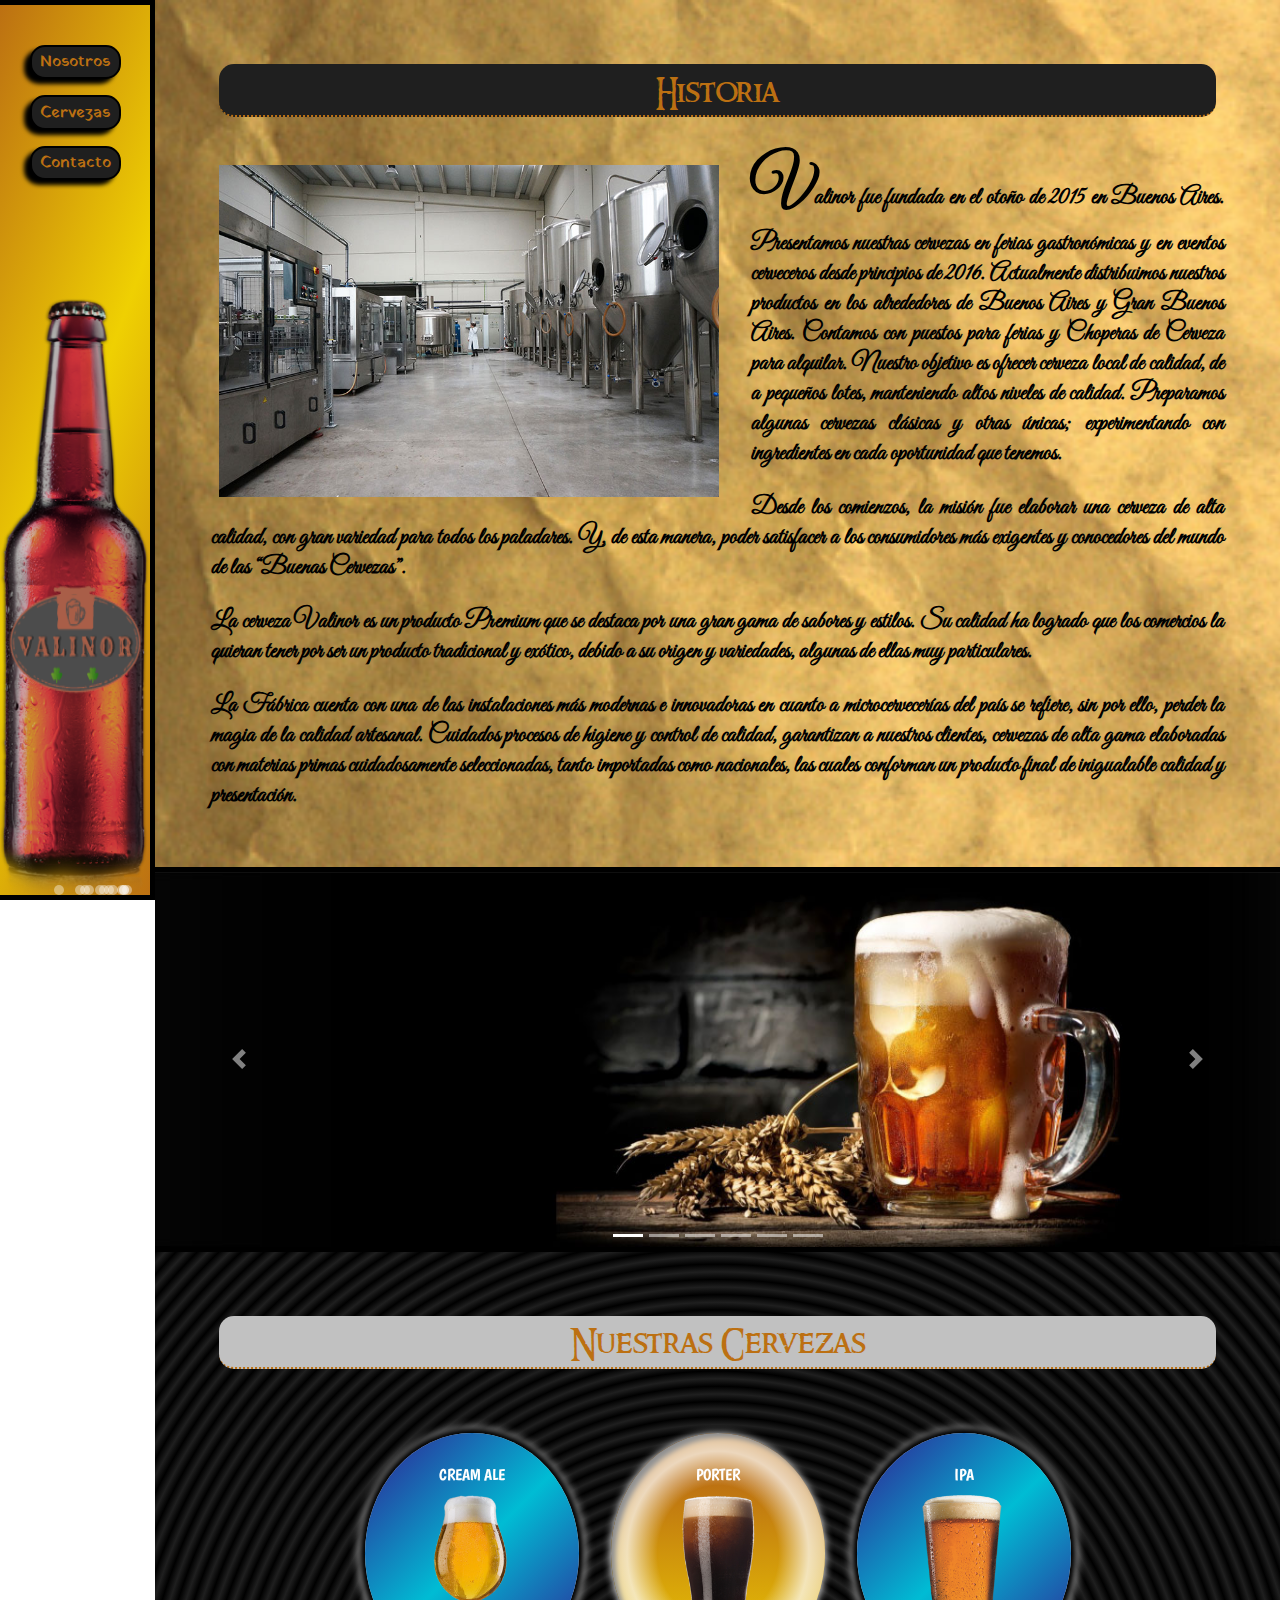
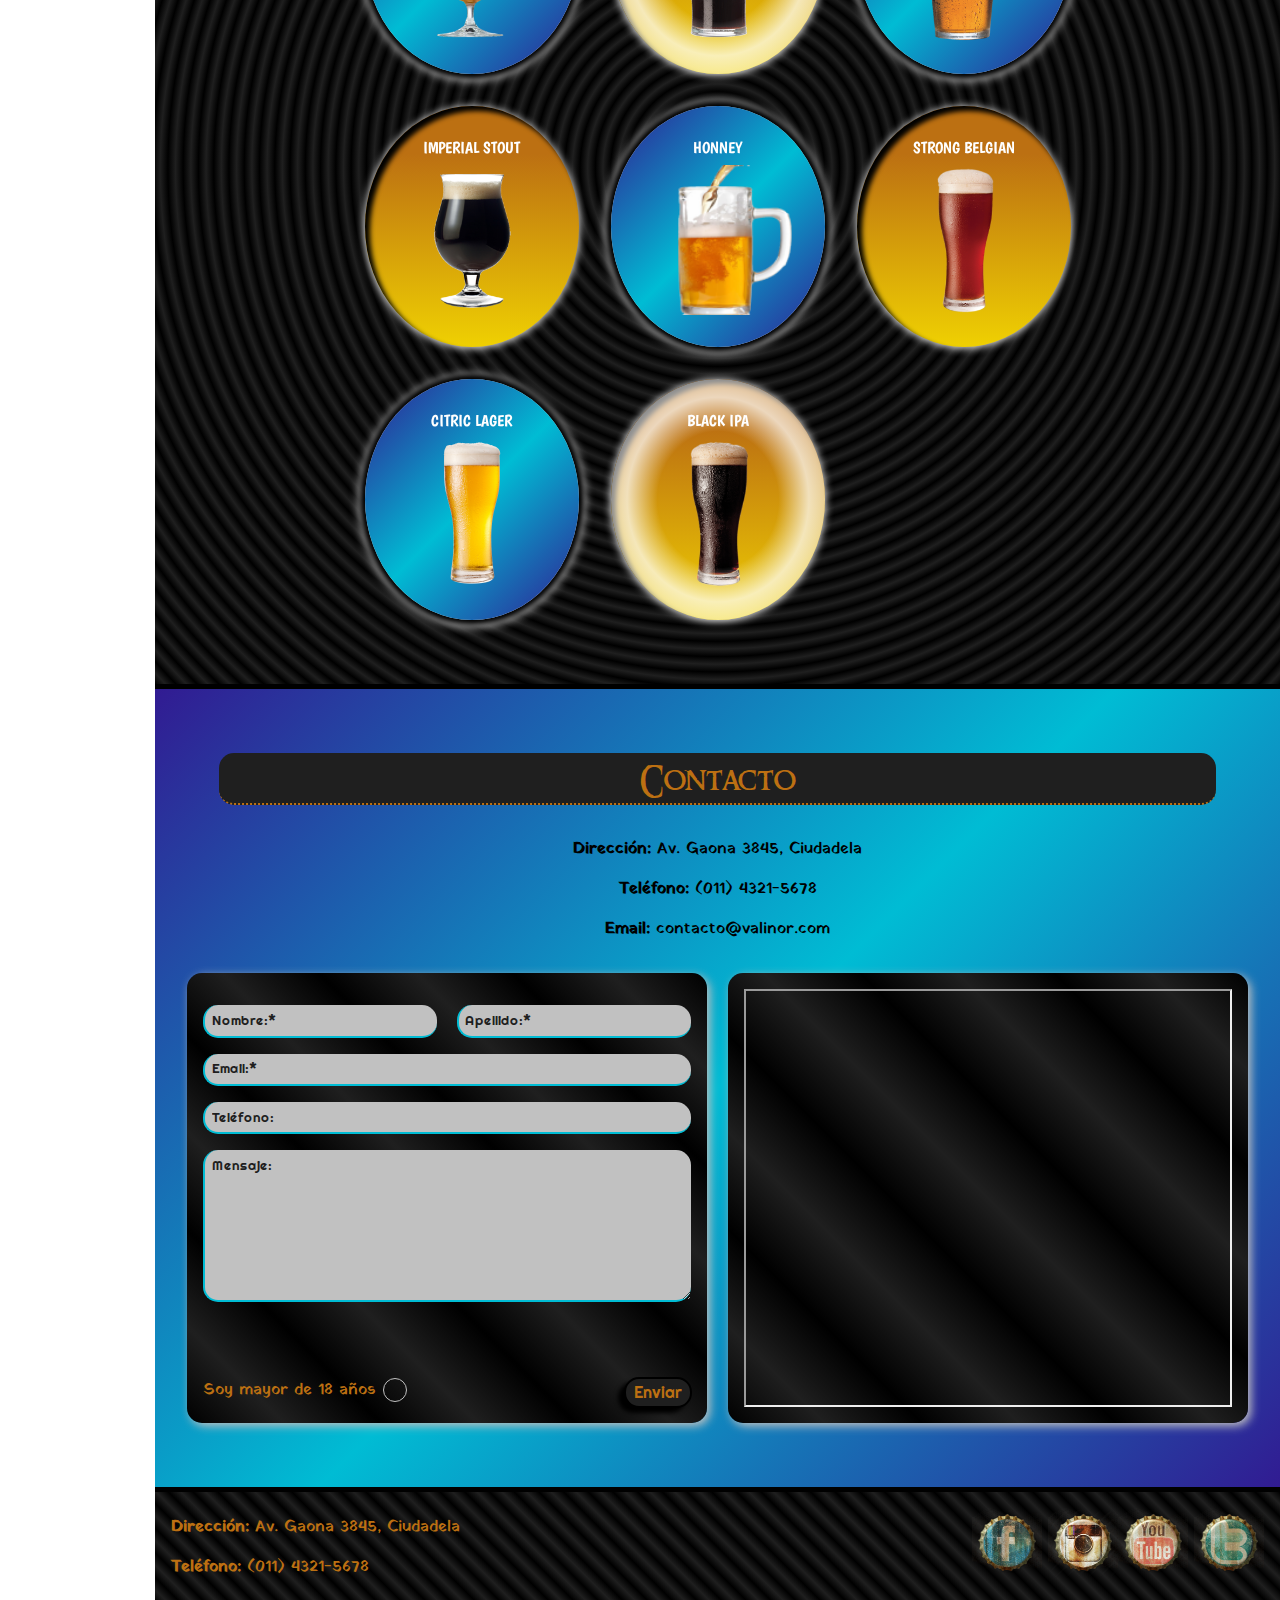
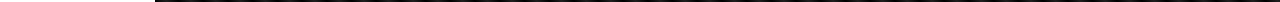
==== commit f2217bf6: "Merge branch 'master' of https://github.com/andrespr88/proyecto_final" ====
--- a/index.html
+++ b/index.html
@@ -6,7 +6,6 @@
 	<title>Valinor</title>
 	<link rel="shortcut icon" href="img/favicon.png">
 	<link rel="stylesheet" href="https://use.fontawesome.com/releases/v5.3.1/css/all.css" integrity="sha384-mzrmE5qonljUremFsqc01SB46JvROS7bZs3IO2EmfFsd15uHvIt+Y8vEf7N7fWAU" crossorigin="anonymous">
-	<link rel="stylesheet" href="css/carrousel.css">
 	<link rel="stylesheet" href="css/style.css">
 </head>
 <body>
@@ -19,10 +18,10 @@
 			<div class="espuma"></div>
 			<div class="espuma"></div>
 			<div class="espuma"></div>						
-			<div class="espuma"></div>
-		
-		</div>
-		<h1 class="header_titulo hidden_tablet">VALINOR</h1>		  
+			<div class="espuma"></div>		
+		</div>
+
+		<h1 class="header_titulo hidden_phone">Valinor</h1>		  
         <div class="burbuja"></div>
         <div class="burbuja"></div>
         <div class="burbuja"></div>
@@ -63,7 +62,6 @@
 	    <li data-target="#carouselExampleIndicators" data-slide-to="3"></li>
 	    <li data-target="#carouselExampleIndicators" data-slide-to="4"></li>
 	    <li data-target="#carouselExampleIndicators" data-slide-to="5"></li>
-	    <li data-target="#carouselExampleIndicators" data-slide-to="6"></li>
 	  </ol>
 	  <div class="carousel-inner">
 	    <div class="carousel-item active">
@@ -196,11 +194,12 @@
 	        <div>		        
 		        <textarea class="input" name="comentario" id="" cols="40" rows="8" placeholder="Mensaje:"></textarea>
 	        </div>
-			<div>
+			<div class="pos_bottom">
       			<label for="mayor"><span>Soy mayor de 18 años</span></label>
 				<input type="checkbox" id="mayor" name="check" required>
+				<label class="check_beer" for="mayor"></label>
 	        </div>
-			<input type="submit" class="aceptar">
+			<input type="submit" class="aceptar" value="Enviar">
 		</form>
 		<div class="contacto_division">
 			<iframe src="https://www.google.com/maps/embed?pb=!1m18!1m12!1m3!1d1641.3958438798677!2d-58.5413148165219!3d-34.634704137041126!2m3!1f0!2f0!3f0!3m2!1i1024!2i768!4f13.1!3m3!1m2!1s0x95bcc8105bed4409%3A0xe60485fcaf49aa8b!2sAv.+Gaona+3845%2C+B1702APH+Ciudadela%2C+Pcia+de+Buenos+Aires!5e0!3m2!1ses-419!2sar!4v1537821189401" allowfullscreen></iframe>
--- a/css/style.css
+++ b/css/style.css
@@ -1,18 +1,232 @@
-@import url("https://fonts.googleapis.com/css?family=Indie+Flower|Great+Vibes|Righteous|Poiret+One|Boogaloo|Ceviche+One|Chicle|Kaushan+Script|Monoton|Norican|Oleo+Script|Rancho|Yatra+One");
-.boton, .menu_general a, .contacto_division .aceptar, .volver {
-  border: 2px solid black;
-  color: #bc7012;
-  background: #1f1f1f;
-  box-shadow: -6px 5px 4px 0px #000000;
-  transition: 0.2s; }
-  .boton:hover, .menu_general a:hover, .contacto_division .aceptar:hover, .volver:hover {
-    filter: brightness(1.5);
-    transform: scale(1.2); }
+@import url("https://fonts.googleapis.com/css?family=Great+Vibes|Righteous|Boogaloo|Yatra+One");
+.carousel {
+  position: relative; }
+
+.carousel-inner {
+  position: relative;
+  width: 100%;
+  overflow: hidden; }
+
+.carousel-item {
+  position: relative;
+  display: none;
+  -ms-flex-align: center;
+  align-items: center;
+  width: 100%;
+  -webkit-backface-visibility: hidden;
+  backface-visibility: hidden;
+  -webkit-perspective: 1000px;
+  perspective: 1000px; }
+
+.carousel-item.active,
+.carousel-item-next,
+.carousel-item-prev {
+  display: block;
+  transition: -webkit-transform 0.6s ease;
+  transition: transform 0.6s ease;
+  transition: transform 0.6s ease, -webkit-transform 0.6s ease; }
+
+@media screen and (prefers-reduced-motion: reduce) {
+  .carousel-item.active,
+  .carousel-item-next,
+  .carousel-item-prev {
+    transition: none; } }
+.carousel-item-next,
+.carousel-item-prev {
+  position: absolute;
+  top: 0; }
+
+.carousel-item-next.carousel-item-left,
+.carousel-item-prev.carousel-item-right {
+  -webkit-transform: translateX(0);
+  transform: translateX(0); }
+
+@supports (-webkit-transform-style: preserve-3d) or (transform-style: preserve-3d) {
+  .carousel-item-next.carousel-item-left,
+  .carousel-item-prev.carousel-item-right {
+    -webkit-transform: translate3d(0, 0, 0);
+    transform: translate3d(0, 0, 0); } }
+.carousel-item-next,
+.active.carousel-item-right {
+  -webkit-transform: translateX(100%);
+  transform: translateX(100%); }
+
+@supports (-webkit-transform-style: preserve-3d) or (transform-style: preserve-3d) {
+  .carousel-item-next,
+  .active.carousel-item-right {
+    -webkit-transform: translate3d(100%, 0, 0);
+    transform: translate3d(100%, 0, 0); } }
+.carousel-item-prev,
+.active.carousel-item-left {
+  -webkit-transform: translateX(-100%);
+  transform: translateX(-100%); }
+
+@supports (-webkit-transform-style: preserve-3d) or (transform-style: preserve-3d) {
+  .carousel-item-prev,
+  .active.carousel-item-left {
+    -webkit-transform: translate3d(-100%, 0, 0);
+    transform: translate3d(-100%, 0, 0); } }
+.carousel-fade .carousel-item {
+  opacity: 0;
+  transition-duration: .6s;
+  transition-property: opacity; }
+
+.carousel-fade .carousel-item.active,
+.carousel-fade .carousel-item-next.carousel-item-left,
+.carousel-fade .carousel-item-prev.carousel-item-right {
+  opacity: 1; }
+
+.carousel-fade .active.carousel-item-left,
+.carousel-fade .active.carousel-item-right {
+  opacity: 0; }
+
+.carousel-fade .carousel-item-next,
+.carousel-fade .carousel-item-prev,
+.carousel-fade .carousel-item.active,
+.carousel-fade .active.carousel-item-left,
+.carousel-fade .active.carousel-item-prev {
+  -webkit-transform: translateX(0);
+  transform: translateX(0); }
+
+@supports (-webkit-transform-style: preserve-3d) or (transform-style: preserve-3d) {
+  .carousel-fade .carousel-item-next,
+  .carousel-fade .carousel-item-prev,
+  .carousel-fade .carousel-item.active,
+  .carousel-fade .active.carousel-item-left,
+  .carousel-fade .active.carousel-item-prev {
+    -webkit-transform: translate3d(0, 0, 0);
+    transform: translate3d(0, 0, 0); } }
+.carousel-control-prev,
+.carousel-control-next {
+  position: absolute;
+  top: 0;
+  bottom: 0;
+  display: -ms-flexbox;
+  display: flex;
+  -ms-flex-align: center;
+  align-items: center;
+  -ms-flex-pack: center;
+  justify-content: center;
+  width: 15%;
+  color: #fff;
+  text-align: center;
+  opacity: 0.5; }
+
+.carousel-control-prev:hover, .carousel-control-prev:focus,
+.carousel-control-next:hover,
+.carousel-control-next:focus {
+  color: #fff;
+  text-decoration: none;
+  outline: 0;
+  opacity: .9; }
+
+.carousel-control-prev {
+  left: 0; }
+
+.carousel-control-next {
+  right: 0; }
+
+.carousel-control-prev-icon,
+.carousel-control-next-icon {
+  display: inline-block;
+  width: 20px;
+  height: 20px;
+  background: transparent no-repeat center center;
+  background-size: 100% 100%; }
+
+.carousel-control-prev-icon {
+  background-image: url("data:image/svg+xml;charset=utf8,%3Csvg xmlns='http://www.w3.org/2000/svg' fill='%23fff' viewBox='0 0 8 8'%3E%3Cpath d='M5.25 0l-4 4 4 4 1.5-1.5-2.5-2.5 2.5-2.5-1.5-1.5z'/%3E%3C/svg%3E"); }
+
+.carousel-control-next-icon {
+  background-image: url("data:image/svg+xml;charset=utf8,%3Csvg xmlns='http://www.w3.org/2000/svg' fill='%23fff' viewBox='0 0 8 8'%3E%3Cpath d='M2.75 0l-1.5 1.5 2.5 2.5-2.5 2.5 1.5 1.5 4-4-4-4z'/%3E%3C/svg%3E"); }
+
+.carousel-indicators {
+  position: absolute;
+  right: 0;
+  bottom: 10px;
+  left: 0;
+  z-index: 15;
+  display: -ms-flexbox;
+  display: flex;
+  -ms-flex-pack: center;
+  justify-content: center;
+  padding-left: 0;
+  margin-right: 15%;
+  margin-left: 15%;
+  list-style: none; }
+
+.carousel-indicators li {
+  position: relative;
+  -ms-flex: 0 1 auto;
+  flex: 0 1 auto;
+  width: 30px;
+  height: 3px;
+  margin-right: 3px;
+  margin-left: 3px;
+  text-indent: -999px;
+  cursor: pointer;
+  background-color: rgba(255, 255, 255, 0.5); }
+
+.carousel-indicators li::before {
+  position: absolute;
+  top: -10px;
+  left: 0;
+  display: inline-block;
+  width: 100%;
+  height: 10px;
+  content: ""; }
+
+.carousel-indicators li::after {
+  position: absolute;
+  bottom: -10px;
+  left: 0;
+  display: inline-block;
+  width: 100%;
+  height: 10px;
+  content: ""; }
+
+.carousel-indicators .active {
+  background-color: #fff; }
+
+.carousel-caption {
+  position: absolute;
+  right: 15%;
+  bottom: 20px;
+  left: 15%;
+  z-index: 10;
+  padding-top: 20px;
+  padding-bottom: 20px;
+  color: #fff;
+  text-align: center; }
+
+.sr-only {
+  position: absolute;
+  width: 1px;
+  height: 1px;
+  padding: 0;
+  overflow: hidden;
+  clip: rect(0, 0, 0, 0);
+  white-space: nowrap;
+  border: 0; }
+
+.sr-only-focusable:active, .sr-only-focusable:focus {
+  position: static;
+  width: auto;
+  height: auto;
+  overflow: visible;
+  clip: auto;
+  white-space: normal; }
+
+.d-block {
+  display: block !important; }
+
+.w-100 {
+  width: 100% !important; }
 
 /*resets y estructura general*/
 @font-face {
-  font-family: hot_sweat;
-  src: url("../fuentes/HotSweat.ttf"); }
+  font-family: Lotr;
+  src: url("../fuentes/Lotr.ttf"); }
 * {
   margin: 0;
   padding: 0;
@@ -22,17 +236,9 @@
   text-decoration: none; }
 
 body, html {
-  font-family: 'Poiret One', cursive;
-  font-family: "Indie Flower";
-  font-family: "Great Vibes";
-  font-family: "Chicle";
-  font-family: "Rancho";
-  font-family: "Boogaloo";
-  font-family: "Righteous";
   font-family: "Yatra One"; }
 
 input, textarea {
-  font-family: "Yatra One";
   font-family: "Righteous"; }
 
 p + p {
@@ -429,9 +635,10 @@
     height: 0; }
   100% {
     height: 110%; } }
-@keyframes llenar {
+@keyframes crecer {
   0% {
-    height: 0; }
+    height: 0;
+    background-repeat: repeat; }
   100% {
     height: 100%; } }
 @keyframes achicarse {
@@ -439,6 +646,21 @@
     transform: scale(0.1) rotate(0deg); }
   100% {
     transform: scale(1.1) rotate(360deg); } }
+@keyframes cambio_color {
+  0% {
+    filter: hue-rotate(290deg); }
+  100% {
+    filter: hue-rotate(380deg); } }
+.boton, .menu_general a, .contacto_division .aceptar, .volver {
+  border: 2px solid black;
+  color: #bc7012;
+  background: #1f1f1f;
+  box-shadow: -6px 5px 4px 0px #000000;
+  transition: 0.2s; }
+  .boton:hover, .menu_general a:hover, .contacto_division .aceptar:hover, .volver:hover {
+    filter: brightness(1.5);
+    transform: scale(1.2); }
+
 .header {
   padding: 0 10px 0 0;
   position: relative;
@@ -449,10 +671,18 @@
   border: 5px #000;
   border-style: solid none; }
   .header .header_titulo {
-    font-family: "hot_sweat";
-    font-size: 3rem;
+    padding: 0.1em 0.2em 0em 0em;
+    font-family: "Lotr";
+    font-size: 4rem;
     font-style: italic;
-    font-weight: normal; }
+    font-weight: normal;
+    color: #bc7012;
+    filter: drop-shadow(0px 0px 5px #000);
+    background: #000;
+    border-radius: 15px;
+    -webkit-text-stroke-width: 0.5px;
+    -webkit-text-stroke-color: #efd002;
+    transform: rotate(10deg); }
 
 .contenedor_logo {
   height: 150px;
@@ -485,58 +715,56 @@
   position: absolute;
   bottom: 0;
   border-radius: 50%;
-  background: radial-gradient(transparent 0%, #ffffff66 60%, transparent 100%);
   background: #ffffff66;
-  /* border: 1px solid #e4e3e37a; */
   animation: gas ease-in-out infinite; }
   .burbuja:nth-last-of-type(n+1) {
-    left: 48%;
-    animation-duration: 7.5s;
-    animation-delay: 0.8s; }
+    left: 69%;
+    animation-duration: 4s;
+    animation-delay: 0.2s; }
   .burbuja:nth-last-of-type(n+2) {
-    left: 75%;
-    animation-duration: 6s;
+    left: 56%;
+    animation-duration: 9s;
     animation-delay: 0.6s; }
   .burbuja:nth-last-of-type(n+3) {
-    left: 37%;
-    animation-duration: 4.5s;
-    animation-delay: 0.2s; }
+    left: 66%;
+    animation-duration: 9.5s;
+    animation-delay: 1s; }
   .burbuja:nth-last-of-type(n+4) {
-    left: 29%;
-    animation-duration: 8.5s;
+    left: 81%;
+    animation-duration: 5s;
     animation-delay: 0.4s; }
   .burbuja:nth-last-of-type(n+5) {
+    left: 36%;
+    animation-duration: 8.5s;
+    animation-delay: 0.8s; }
+  .burbuja:nth-last-of-type(n+6) {
+    left: 50%;
+    animation-duration: 7s;
+    animation-delay: 0.2s; }
+  .burbuja:nth-last-of-type(n+7) {
     left: 78%;
-    animation-duration: 6s;
-    animation-delay: 0.4s; }
-  .burbuja:nth-last-of-type(n+6) {
-    left: 74%;
-    animation-duration: 10s;
-    animation-delay: 0.4s; }
-  .burbuja:nth-last-of-type(n+7) {
-    left: 50%;
+    animation-duration: 4.5s;
+    animation-delay: 0.8s; }
+  .burbuja:nth-last-of-type(n+8) {
+    left: 63%;
+    animation-duration: 8.5s;
+    animation-delay: 0.2s; }
+  .burbuja:nth-last-of-type(n+9) {
+    left: 53%;
     animation-duration: 5.5s;
-    animation-delay: 1s; }
-  .burbuja:nth-last-of-type(n+8) {
-    left: 90%;
-    animation-duration: 6.5s;
-    animation-delay: 0.4s; }
-  .burbuja:nth-last-of-type(n+9) {
-    left: 34%;
-    animation-duration: 10s;
-    animation-delay: 1s; }
+    animation-delay: 0.6s; }
   .burbuja:nth-last-of-type(n+10) {
-    left: 32%;
-    animation-duration: 4.5s;
-    animation-delay: 0.4s; }
+    left: 79%;
+    animation-duration: 8.5s;
+    animation-delay: 0.8s; }
   .burbuja:nth-last-of-type(n+11) {
-    left: 73%;
-    animation-duration: 8.5s;
-    animation-delay: 1s; }
+    left: 79%;
+    animation-duration: 1.5s;
+    animation-delay: 0.6s; }
   .burbuja:nth-last-of-type(n+12) {
-    left: 68%;
-    animation-duration: 6.5s;
-    animation-delay: 1s; }
+    left: 72%;
+    animation-duration: 5s;
+    animation-delay: 0.8s; }
 
 .logo {
   height: 150px;
@@ -547,7 +775,8 @@
   flex-direction: column; }
   .menu_general a {
     padding: 0.2em 0.5em;
-    border-radius: 15px; }
+    border-radius: 15px;
+    animation: 10s cambio_color infinite alternate; }
 
 .menu_hamburguesa {
   padding: 10px;
@@ -617,14 +846,8 @@
     border-radius: 5px 5px 0 0;
     transition: 1.5s 0.5s; }
 
-/*--------------------------------------------------------------------------*/
-/*Termina el Header*/
 #historia {
   padding: 2em;
-  background: repeating-linear-gradient(40deg, #775a30 30%, #bb994c 61%), repeating-linear-gradient(300deg, #775a30 20%, #bb994c 50%), repeating-linear-gradient(15deg, #775a30 20%, #bb994c 60%);
-  /* background: repeating-linear-gradient(0deg, #9e9e9e 30%, #ffffff30 61%), repeating-linear-gradient(300deg, #ffffff 20%, #9e9e9e42 50%), repeating-linear-gradient(15deg, #fff0 20%, #9e9e9e 60%), repeating-linear-gradient(250deg, #fff0 50%, #9e9e9e 90%); */
-  /* background: repeating-linear-gradient(transparent 30%, #8A6F4E 60%), linear-gradient(45deg, #C8AC82 50%, #8A6F4E 60%); */
-  /* filter: sepia(40%); */
   background: url(../img/pergamino.jpg) 50% 50%;
   background-size: cover;
   overflow: auto; }
@@ -643,26 +866,30 @@
 
 .titulo {
   margin: 1em;
-  font-family: "hot_sweat";
+  padding: 0.3em 0 0.1em;
+  font-family: "Lotr";
   font-size: 2rem;
   font-weight: normal;
+  text-align: center;
+  color: #bc7012;
+  background: #1f1f1f;
   border-bottom: 2px dotted;
-  text-align: center; }
+  border-radius: 15px; }
 
 .borde_inferior {
   border-bottom: 5px solid #000; }
 
-/*Empieza Cervezas*/
-/*--------------------------------------------------------------------------*/
 #cervezas {
   padding: 2em;
-  background: repeating-radial-gradient(circle, #c1c1c1 8%, #1f1f1f 9%, #c1c1c1 10%); }
+  background: repeating-radial-gradient(circle, #000 8%, #1f1f1f 9%, #000 10%); }
   #cervezas .contenedor_cervezas {
     padding: 2em;
     display: grid;
     grid-template-columns: repeat(3, auto);
-    justify-content: center;
-    grid-gap: 2em; }
+    grid-gap: 2em;
+    justify-content: center; }
+  #cervezas .titulo {
+    background: #c1c1c1; }
 
 .contenedor_item {
   align-self: center;
@@ -702,7 +929,7 @@
   background: linear-gradient(to bottom, #bc7012 20%, #efd002);
   border-radius: 50%;
   box-shadow: inset 5px 5px 5px 0px #000;
-  filter: drop-shadow(10px 10px 5px #000);
+  filter: drop-shadow(0px 1px 4px #fff);
   transition: 1.5s cubic-bezier(0.68, -0.55, 0.27, 1.55); }
   .item h4 {
     padding-bottom: 0.5em;
@@ -726,8 +953,6 @@
 #contacto {
   padding: 2em 2em 4em;
   overflow: auto;
-  background: linear-gradient(to bottom, #bc7012 20%, #efd002);
-  background: repeating-linear-gradient(135deg, #c1c1c1 40%, #1f1f1f 45%, #c1c1c1 70%);
   background: linear-gradient(135deg, #311B92, #00BCD4, #311B92); }
   #contacto form.contacto_division {
     margin-right: 2%; }
@@ -737,19 +962,16 @@
 .contacto_division {
   margin: 2em 0 0 0;
   padding: 1em;
-  height: 410px;
+  height: 450px;
   width: 49%;
   position: relative;
   float: left;
-  background: linear-gradient(to bottom, #bc7012 20%, #efd002);
-  background: linear-gradient(to bottom, #71130d 30%, #ae250b);
-  background: repeating-linear-gradient(135deg, #c1c1c1 40%, #1f1f1f 45%, #c1c1c1 70%);
   background: repeating-linear-gradient(45deg, #000000 20%, #1f1f1f 30%, #000000 40%);
   box-shadow: 3px 3px 10px #c1c1c1;
   border-radius: 15px; }
   .contacto_division iframe {
     width: 100%;
-    height: -webkit-fill-available; }
+    height: 100%; }
   .contacto_division div {
     margin: 1em 0;
     display: flex;
@@ -788,6 +1010,21 @@
     padding: 0.2em 0.5em;
     border-radius: 15px; }
 
+.pos_bottom {
+  position: absolute;
+  bottom: 5px; }
+
+input[type=checkbox] {
+  display: none; }
+  input[type=checkbox] + .check_beer {
+    height: 1.5em;
+    width: 1.5em;
+    border: 1px solid #c1c1c1;
+    border-radius: 50%; }
+  input[type=checkbox]:checked + .check_beer {
+    background: green url("../img/1.png");
+    background-size: cover; }
+
 .negrita {
   font-weight: bold; }
 
@@ -799,8 +1036,7 @@
   color: #bc7012;
   background: repeating-linear-gradient(45deg, #000000 8%, #1f1f1f 9%, #000000 10%); }
   .footer .contenedor_redes div {
-    float: right;
-    text-align: right; }
+    float: right; }
   .footer .contenedor_redes .redes {
     width: 70px;
     transition: 0.5s; }
@@ -826,12 +1062,21 @@
   .hidden_tablet {
     display: none; }
 
+  .header .header_titulo {
+    font-size: 3rem; }
+
   #cervezas .contenedor_cervezas {
     grid-template-columns: repeat(2, auto); }
 
   .contacto_division {
     width: 100%; } }
 @media screen and (max-width: 550px) {
+  .hidden_phone {
+    display: none; }
+
+  #historia, #contacto {
+    padding: 2em 1em 4em; }
+
   #cervezas .contenedor_cervezas {
     grid-template-columns: repeat(1, auto); } }
 @media screen and (min-width: 1024px) {
@@ -842,13 +1087,14 @@
 
   .header {
     grid-area: header;
+    padding: 0;
     height: 100vh;
     width: 155px;
     position: fixed;
     justify-content: center;
     align-items: flex-end;
     border-right: 5px solid #000;
-    background: #000; }
+    background: linear-gradient(110deg, #bc7012, #efd002, #bc7012); }
     .header .header_titulo {
       display: none; }
     .header .contenedor_logo {
@@ -859,16 +1105,16 @@
       height: 100%;
       position: absolute;
       bottom: 0;
-      background: url(../img/botella-marron.png) 50% 50%;
-      background-size: cover;
-      animation: 15s llenar;
-      z-index: -3; }
+      background: url(../img/botella-marron.png) 50% 100% no-repeat;
+      background-size: contain;
+      filter: hue-rotate(330deg) brightness(0.8);
+      animation: 5s crecer 3 alternate;
+      z-index: -1; }
 
   .menu_general a {
-    padding: 0.2em 1.5em;
     margin: 0.5em 0; }
     .menu_general a:last-child {
-      margin-bottom: 2.5em; }
+      margin-bottom: 3em; }
 
   .carousel {
     grid-area: carrousel;
@@ -892,5 +1138,9 @@
 
   .volver {
     display: none; } }
+@media screen and (min-width: 1024px) and (min-height: 800px) {
+  .header {
+    align-items: flex-start;
+    padding-top: 2em; } }
 
 /*# sourceMappingURL=style.css.map */
